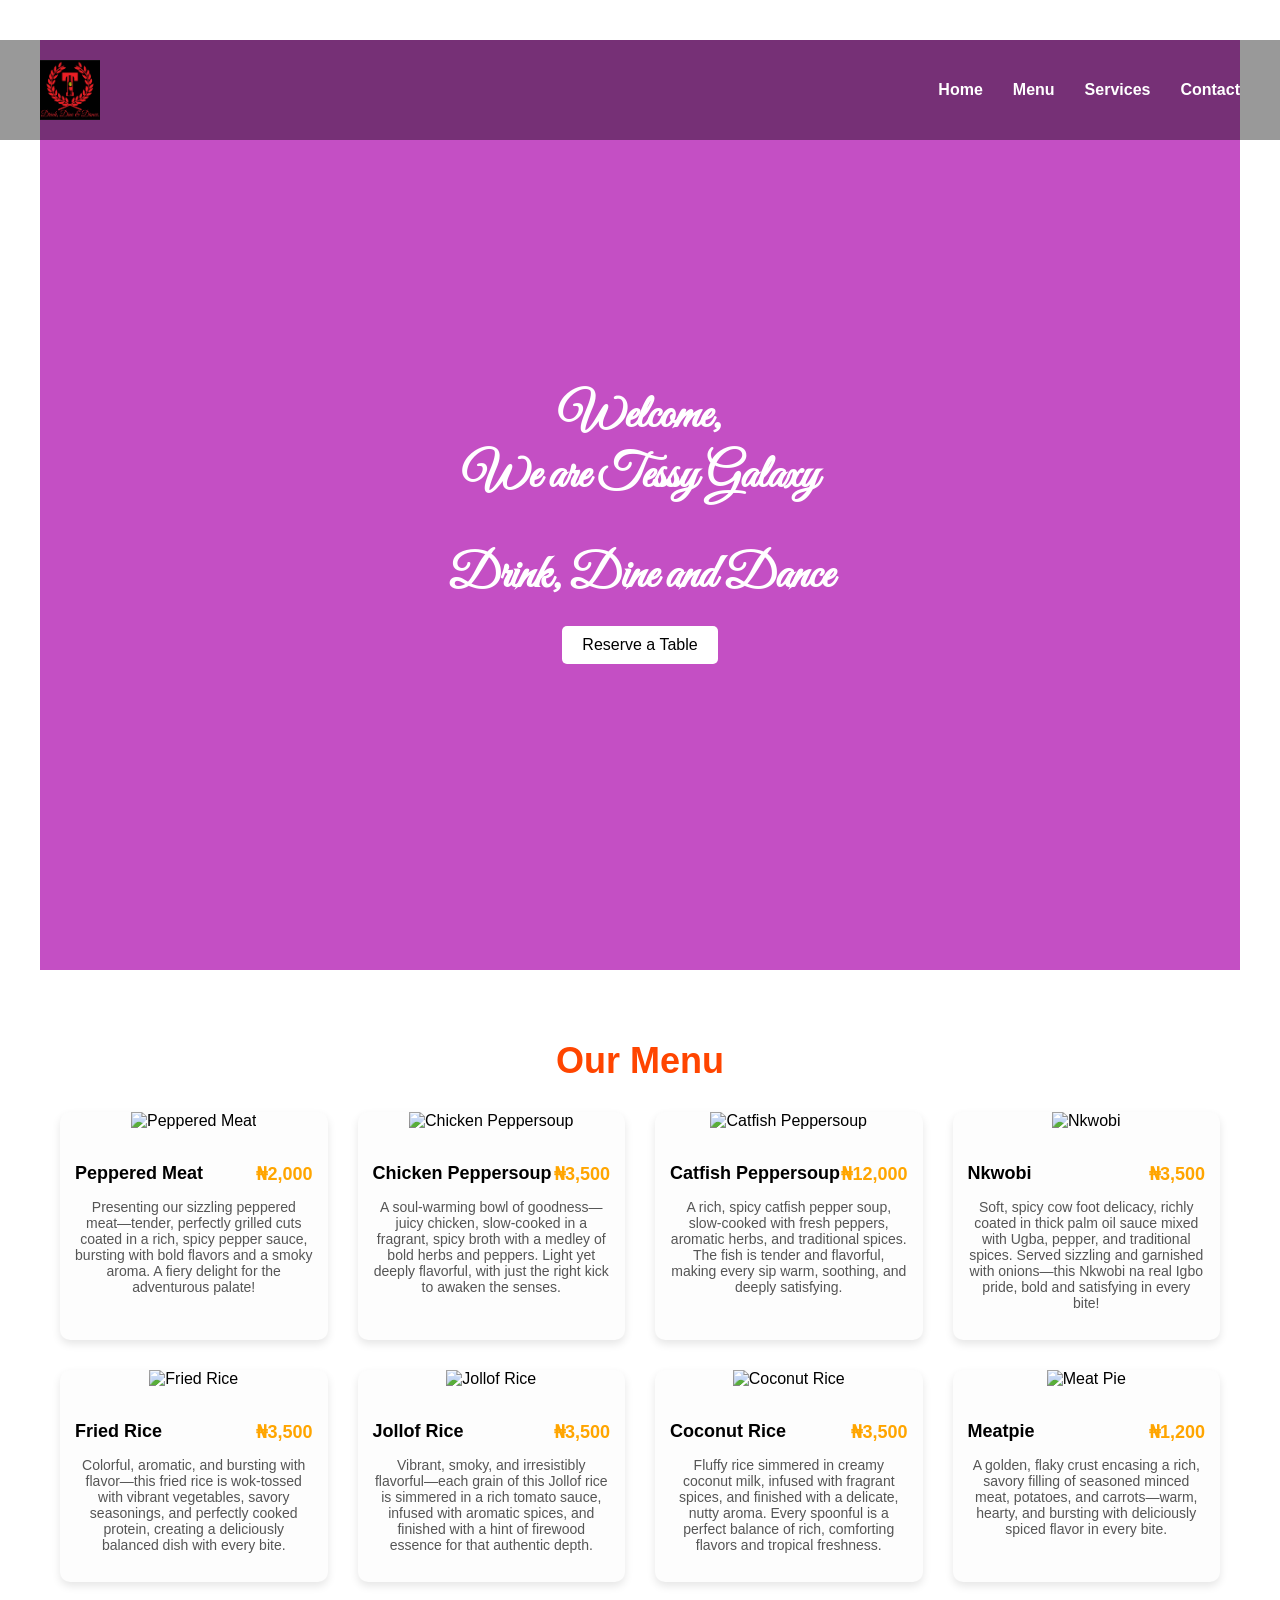
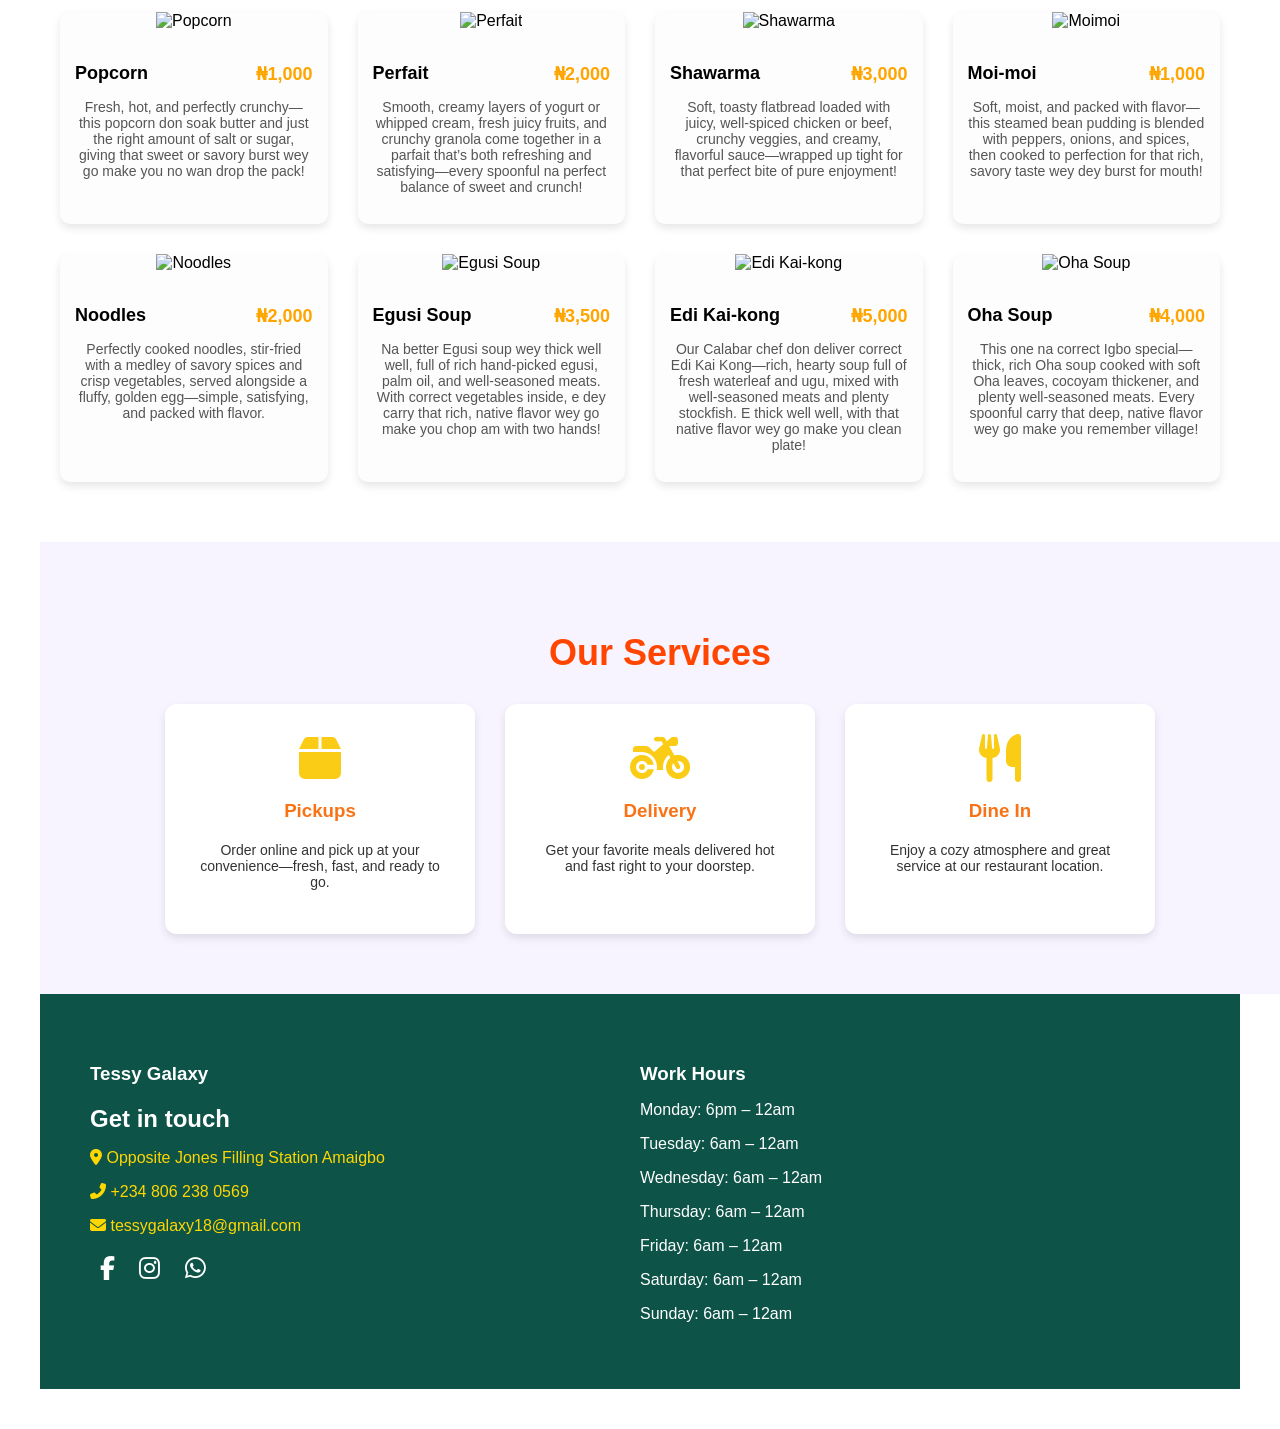
==== index.html @ 7e249861 "Updated footer with icons and clickable phone/email" ====
<!DOCTYPE html>
<html lang="en">

<head>
  <meta charset="UTF-8">
  <meta name="viewport" content="width=device-width, initial-scale=1.0">
  <title>Tessy Galaxy</title>
  <link rel="icon" type="image/png" href="logo.png">
  <link href="https://fonts.googleapis.com/css2?family=Great+Vibes&display=swap" rel="stylesheet">
  <link rel="stylesheet" href="https://cdnjs.cloudflare.com/ajax/libs/font-awesome/6.5.0/css/all.min.css">
  <link rel="stylesheet" href="style.css">
</head>

<body>
  
  <!-- Home Section -->
  <section id="home" class="hero">
    <nav>
      <img src="logo.png" alt="Restaurant Logo">
      <div class="nav-links">
        <a href="#home">Home</a>
        <a href="#menus">Menu</a>
        <a href="#services">Services</a>
        <a href="#contact">Contact</a>
      </div>
    </nav>
    <div class="hero-content">
      <h1>Welcome,<br><span>We are Tessy Galaxy</span></h1>
      <h1>Drink, Dine and Dance</h1>
      <button class="reserve-btn" onclick="window.open('https://wa.me/2348062380569', '_blank')">Reserve a Table</button>
    </div>
  </section>

  <section id="menus" class="menu-grid-section">
  <h2>Our Menu</h2>
  <div class="menu-grid">

    <div class="menu-item">
      <img src="https://i.ytimg.com/vi/g9BAnNSbHNE/maxresdefault.jpg" alt="Peppered Meat">
      <div class="menu-info">
        <h3>Peppered Meat <span class="price">₦2,000</span></h3>
        <p>Presenting our sizzling peppered meat—tender, perfectly grilled cuts coated in a rich, spicy pepper 

                sauce, bursting with bold flavors and a smoky aroma. A fiery delight for the adventurous palate! </p>
      </div>
    </div>

    <div class="menu-item">
      <img src="https://i.ytimg.com/vi/VRdl8oZgtgE/hq720.jpg?sqp=-oaymwEhCK4FEIIDSFryq4qpAxMIARUAAAAAGAElAADIQj0AgKJD&rs=AOn4CLAm1HmCRKG1aLehINP43Rriy1r4yw" alt="Chicken Peppersoup">
      <div class="menu-info">
        <h3>Chicken Peppersoup <span class="price">₦3,500</span></h3>
        <p>A soul-warming bowl of goodness—juicy chicken, slow-cooked in a fragrant, spicy broth with a medley of bold herbs and peppers. Light yet deeply flavorful, with just the right kick to awaken the senses.</p>
      </div>
    </div>

    <div class="menu-item">
      <img src="https://img-global.cpcdn.com/recipes/5437d2cf1e3fdb06/1200x630cq70/photo.jpg" alt="Catfish Peppersoup">
      <div class="menu-info">
        <h3>Catfish Peppersoup <span class="price">₦12,000</span></h3>
        <p>A rich, spicy catfish pepper soup, slow-cooked with fresh peppers, aromatic herbs, and traditional spices. The fish is tender and flavorful, making every sip warm, soothing, and deeply satisfying.</p>
      </div>
    </div>

    <div class="menu-item">
      <img src="https://dfnigeriafoodtruck.com/wp-content/uploads/2022/06/ap_nkwobi.webp" alt="Nkwobi">
      <div class="menu-info">
        <h3>Nkwobi <span class="price">₦3,500</span></h3>
        <p>Soft, spicy cow foot delicacy, richly coated in thick palm oil sauce mixed with Ugba, pepper, and 

                traditional spices. Served sizzling and garnished with onions—this Nkwobi na real Igbo pride, bold and 

                satisfying in every bite!</p>
      </div>
    </div>

    <div class="menu-item">
      <img src="https://vibrantwestafricancuisine.com/wp-content/uploads/2018/01/Colors-of-my-Childhood-Nigerian-Fried-Rice-01.jpg" alt="Fried Rice">
      <div class="menu-info">
        <h3>Fried Rice <span class="price">₦3,500</span></h3>
        <p>Colorful, aromatic, and bursting with flavor—this fried rice is wok-tossed with vibrant vegetables, 

                savory seasonings, and perfectly cooked protein, creating a deliciously balanced dish with every bite. </p>
      </div>
    </div>

    <div class="menu-item">
      <img src="https://www.food.goglowonline.com/upload/IMG_2827.jpeg" alt="Jollof Rice">
      <div class="menu-info">
        <h3>Jollof Rice <span class="price">₦3,500</span></h3>
        <p>Vibrant, smoky, and irresistibly flavorful—each grain of this Jollof rice is simmered in a rich tomato 

                sauce, infused with aromatic spices, and finished with a hint of firewood essence for that authentic 

                depth.</p>
      </div>
    </div>

    <div class="menu-item">
      <img src="https://www.vmcdn.ca/f/files/alimoshotoday/images/953.png;w=960" alt="Coconut Rice">
      <div class="menu-info">
        <h3>Coconut Rice <span class="price">₦3,500</span></h3>
        <p>Fluffy rice simmered in creamy coconut milk, infused with fragrant spices, and finished with a 

                delicate, nutty aroma. Every spoonful is a perfect balance of rich, comforting flavors and tropical 

                freshness.</p>
      </div>
    </div>

    <div class="menu-item">
      <img src="https://i.ytimg.com/vi/KpwvzvaNC5U/maxresdefault.jpg" alt="Meat Pie" alt="Meatpie">
      <div class="menu-info">
        <h3>Meatpie <span class="price">₦1,200</span></h3>
        <p>A golden, flaky crust encasing a rich, savory filling of seasoned minced meat, potatoes, and 

                carrots—warm, hearty, and bursting with deliciously spiced flavor in every bite.</p>
      </div>
    </div>

    <div class="menu-item">
      <img src="https://vegnews.com/media/W1siZiIsIjM5OTA5L1ZlZ05ld3MudmFzaWxpeWJ1ZGFyaW4uR2V0dHkuanBnIl0sWyJwIiwiY3JvcF9yZXNpemVkIiwiMTk5NXgxMTc5KzIrNzIiLCIxMzYweDgwNF4iLHsiZm9ybWF0IjoianBnIn1dLFsicCIsIm9wdGltaXplIl1d/VegNews.vasiliybudarin.Getty.jpg?sha=5a97090b2098ae2d" alt="Popcorn">
      <div class="menu-info">
        <h3>Popcorn <span class="price">₦1,000</span></h3>
        <p>Fresh, hot, and perfectly crunchy—this popcorn don soak butter and just the right amount of salt or 

                sugar, giving that sweet or savory burst wey go make you no wan drop the pack!</p>
      </div>
    </div>

    <div class="menu-item">
      <img src="https://m.media-amazon.com/images/I/71NwkZRHX3L._UF350,350_QL80_.jpg" alt="Perfait">
      <div class="menu-info">
        <h3>Perfait <span class="price">₦2,000</span></h3>
        <p>Smooth, creamy layers of yogurt or whipped cream, fresh juicy fruits, and crunchy granola come together 

                in a parfait that’s both refreshing and satisfying—every spoonful na perfect balance of sweet and 

                crunch!</p>
      </div>
    </div>

    <div class="menu-item">
      <img src="https://www.thedailymeal.com/img/gallery/what-a-beginner-needs-to-know-about-ordering-shawarma/l-intro-1681948540.jpg" alt="Shawarma">
      <div class="menu-info">
        <h3>Shawarma <span class="price">₦3,000</span></h3>
        <p>Soft, toasty flatbread loaded with juicy, well-spiced chicken or beef, crunchy veggies, and creamy, 

                flavorful sauce—wrapped up tight for that perfect bite of pure enjoyment!</p>
      </div>
    </div>

    <div class="menu-item">
      <img src="https://encrypted-tbn0.gstatic.com/images?q=tbn:ANd9GcSSxX7vTUdeXj-JiPSav22nf8fFvW02F1_l2g&s" alt="Moimoi">
      <div class="menu-info">
        <h3>Moi-moi <span class="price">₦1,000</span></h3>
        <p>Soft, moist, and packed with flavor—this steamed bean pudding is blended with peppers, onions, and 

                spices, then cooked to perfection for that rich, savory taste wey dey burst for mouth!</p>
      </div>
    </div>

    <div class="menu-item">
      <img src="https://i.ytimg.com/vi/cntL38RXgaQ/sddefault.jpg" alt="Noodles">
      <div class="menu-info">
        <h3>Noodles <span class="price">₦2,000</span></h3>
        <p>Perfectly cooked noodles, stir-fried with a medley of savory spices and crisp vegetables, served 

                alongside a fluffy, golden egg—simple, satisfying, and packed with flavor.</p>
      </div>
    </div>

    <div class="menu-item">
      <img src="https://img-global.cpcdn.com/recipes/de68aa822d8b2566/680x482cq70/easy-egusi-soup-recipe-main-photo.jpg" alt="Egusi Soup">
      <div class="menu-info">
        <h3>Egusi Soup <span class="price">₦3,500</span></h3>
        <p>Na better Egusi soup wey thick well well, full of rich hand-picked egusi, palm oil, and well-seasoned 

                meats. With correct vegetables inside, e dey carry that rich, native flavor wey go make you chop am with 

                two hands!</p>
      </div>
    </div>

    <div class="menu-item">
      <img src="https://i.pinimg.com/736x/ab/ed/c1/abedc17a8201d0d4a857f0d118548679.jpg" alt="Edi Kai-kong">
      <div class="menu-info">
        <h3>Edi Kai-kong <span class="price">₦5,000</span></h3>
        <p>Our Calabar chef don deliver correct Edi Kai Kong—rich, hearty soup full of fresh waterleaf and ugu, 

                mixed with well-seasoned meats and plenty stockfish. E thick well well, with that native flavor wey go 

                make you clean plate!</p>
      </div>
    </div>
    
    <div class="menu-item">
      <img src="https://www.royacshop.com/wp-content/uploads/2019/08/How-to-Cook-Oha-Soup-with-Achi-and-Egusi-711x400.jpg" alt="Oha Soup">
      <div class="menu-info">
        <h3>Oha Soup <span class="price">₦4,000</span></h3>
        <p>This one na correct Igbo special—thick, rich Oha soup cooked with soft Oha leaves, cocoyam thickener, 

                and plenty well-seasoned meats. Every spoonful carry that deep, native flavor wey go make you remember 

                village!</p>
      </div>
    </div>
  </div>
</section>
  
  <section class="services-section" id="services">
  <h2>Our Services</h2>
  <div class="services-container">
    <div class="service">
      <i class="fas fa-box fa-3x icon"></i>
      <h3>Pickups</h3>
      <p>Order online and pick up at your convenience—fresh, fast, and ready to go.</p>
    </div>
    <div class="service">
      <i class="fas fa-motorcycle fa-3x icon"></i>
      <h3>Delivery</h3>
      <p>Get your favorite meals delivered hot and fast right to your doorstep.</p>
    </div>
    <div class="service">
      <i class="fas fa-utensils fa-3x icon"></i>
      <h3>Dine In</h3>
      <p>Enjoy a cozy atmosphere and great service at our restaurant location.</p>
    </div>
  </div>
</section>

<!-- Footer Section -->
<footer class="footer">
  <div class="footer-container">
    
    <!-- Left side -->
    <div class="footer-left">
      <h3 class="brand">Tessy Galaxy</h3>
      <h2>Get in touch</h2>
      <p>
        <a href="https://www.google.com/maps/dir//Tessy+Galaxy,+Amaigbo+471124,+Imo/@5.7383559,7.0339465,24348m/data=!3m1!1e3!4m8!4m7!1m0!1m5!1m1!1s0x1043010964f0ef93:0x829574d9cfa549ef!2m2!1d7.1163485!2d5.7383618?entry=ttu&g_ep=EgoyMDI1MDgxMy4wIKXMDSoASAFQAw%3D%3D">
          <i class="fas fa-map-marker-alt"></i> Opposite Jones Filling Station Amaigbo
        </a>
      </p>
       <p>
    <a href="tel:+2348062380569">
      <i class="fas fa-phone-alt"></i> +234 806 238 0569
    </a>
  </p>
      <p>
    <a href="mailto:tessygalaxy18@gmail.com">
      <i class="fas fa-envelope"></i> tessygalaxy18@gmail.com
    </a>
  </p>

      <!-- Social icons under contact -->
      <div class="social-icons">
        <a href="https://web.facebook.com/people/Tessy-Galaxy/61576176755120/" target="_blank"><i class="fab fa-facebook-f"></i></a>
        <a href="https://www.instagram.com/tessygalaxy/" target="_blank"><i class="fab fa-instagram"></i></a>
        <a href="https://wa.me/2348062380569" target="_blank"><i class="fab fa-whatsapp"></i></a>
      </div>
    </div>
    
    <!-- Right side -->
    <div class="footer-right">
      <h3>Work Hours</h3>
      <p>Monday: 6pm – 12am</p>
      <p>Tuesday: 6am – 12am</p>
      <p>Wednesday: 6am – 12am</p>
      <p>Thursday: 6am – 12am</p>
      <p>Friday: 6am – 12am</p>
      <p>Saturday: 6am – 12am</p>
      <p>Sunday: 6am – 12am</p>
    </div>
    
  </div>
</footer>

  <script src="script.js"></script>
</body>

</html>
---- style.css ----
html {
  scroll-behavior: smooth;
}

body {
    margin: 0;
    font-family: 'Arial', sans-serif;
    font-family: Arial, sans-serif;
    background: white;
    padding: 40px;
    margin: 0;
}

h1 {
  font-family: 'Great Vibes', cursive;
}
.hero {
    background: rgb(196, 79, 196) url('https://eatability.com.au/wp-content/uploads/2022/05/20-Nigerian-Catering-Foods-Ideas-13.jpg') center/cover no-repeat;
    height: 90vh;
    color: white;
    display: flex;
    align-items: center;
    justify-content: center;
    text-align: center;
    position: relative;
}

.reserve-btn {
  background-color: #28a745;
  color: white;
  border: none;
  padding: 12px 24px;
  font-size: 16px;
  border-radius: 5px;
  cursor: pointer;
  transition: background-color 0.3s ease;
}

.reserve-btn:hover {
  background-color: orange;
}

 nav {
      position: absolute;
      top: 0;
      width: 100%;
      padding: 20px 40px;
      display: flex;
      justify-content: space-between;
      align-items: center;
      background: rgba(0, 0, 0, 0.4);
      z-index: 10;
    }

    nav img {
      height: 60px;
    }

    .nav-links {
      display: flex;
      gap: 30px;
    }

    .nav-links a {
      color: white;
      text-decoration: none;
      font-weight: bold;
      font-size: 16px;
      transition: color 0.3s;
    }

    .nav-links a:hover {
      color: #f0c040;
    }

.hero-content h1 {
    font-size: 3em;
    margin-bottom: 20px;
}

.hero-content span {
    font-weight: bold;
}

.hero-content button {
    padding: 10px 20px;
    font-size: 1em;
    background-color: white;
    color: black;
    border: none;
    cursor: pointer;
}

section {
    padding: 60px 20px;
    text-align: center;
}

.menu-grid-section h2 {
  font-size: 36px;
  color: orangered;
}

.menu-grid-section {
  padding: 40px 20px;
  text-align: center;
  background: #fff;
}

.menu-grid {
  display: grid;
  grid-template-columns: repeat(auto-fit, minmax(250px, 1fr));
  gap: 30px;
  margin-top: 30px;
}

.menu-item {
  background-color: #fdfdfd;
  border-radius: 10px;
  overflow: hidden;
  box-shadow: 0 4px 8px rgba(0,0,0,0.1);
  transition: transform 0.3s ease;
}

.menu-item:hover {
  transform: translateY(-5px);
}

.menu-item img {
  width: 100%;
  height: 180px;
  object-fit: cover;
}

.menu-info {
  padding: 15px;
}

.menu-info h3 {
  font-size: 18px;
  display: flex;
  justify-content: space-between;
  align-items: center;
  margin-bottom: 10px;
}

.menu-info p {
  font-size: 14px;
  color: #555;
}

.price {
  color: orange;
  font-weight: bold;
}

.services-section {
  width: 100%;
  padding: 60px 20px;
  background-color: #f8f4ff;
  text-align: center;
  margin-top: 20px;
}

.services-section h2 {
  font-size: 36px;
  color: orangered;
  margin-bottom: 30px;
}

.services-container {
  display: flex;
  justify-content: center;
  flex-wrap: wrap;
  gap: 30px;
}

.service {
  background-color: white;
  padding: 30px;
  width: 250px;
  border-radius: 12px;
  box-shadow: 0 4px 8px rgba(0, 0, 0, 0.1);
  transition: transform 0.3s;
}

.icon {
  color: #facc15;
  margin-bottom: 15px;
}

.service i {
  display: block;
}

.service:hover {
  transform: translateY(-5px);
}

.service h3 {
  color: #f97316;
  margin-bottom: 20px;
}

.service p {
  color: #333;
  font-size: 14px;
}

@media (max-width: 768px) {
  .services-container {
    flex-direction: column;
    align-items: center;
  }
}

/* Footer Styling */
.footer {
  background-color: #0d5347;
  color: #fff;
  padding: 50px 20px;
}

.footer-container {
  display: flex;
  justify-content: space-between;
  flex-wrap: wrap;
  max-width: 1100px;
  margin: auto;
}

.footer-left, .footer-right {
  flex: 1;
  min-width: 250px;
}

.footer h2, .footer h3 {
  margin-bottom: 15px;
}

.footer a {
  color: #ffd700; 
  text-decoration: none;
}

.footer a:hover {
  text-decoration: underline;
}


.footer .social-icons {
  margin-top: 20px;
}

.footer .social-icons a {
  color: white;
  margin: 0 10px;
  font-size: 24px;
  transition: color 0.3s;
}

.footer .social-icons a:hover {
  color: #facc15;
}

.footer .copyright {
  margin-top: 20px;
  font-size: 14px;
  color: #ccc;
}

.social-icons a {
    color: #fff;
    text-decoration: none;
    margin: 0 5px;
}
.social-icons a:hover {
    color: #f0c040;
    }
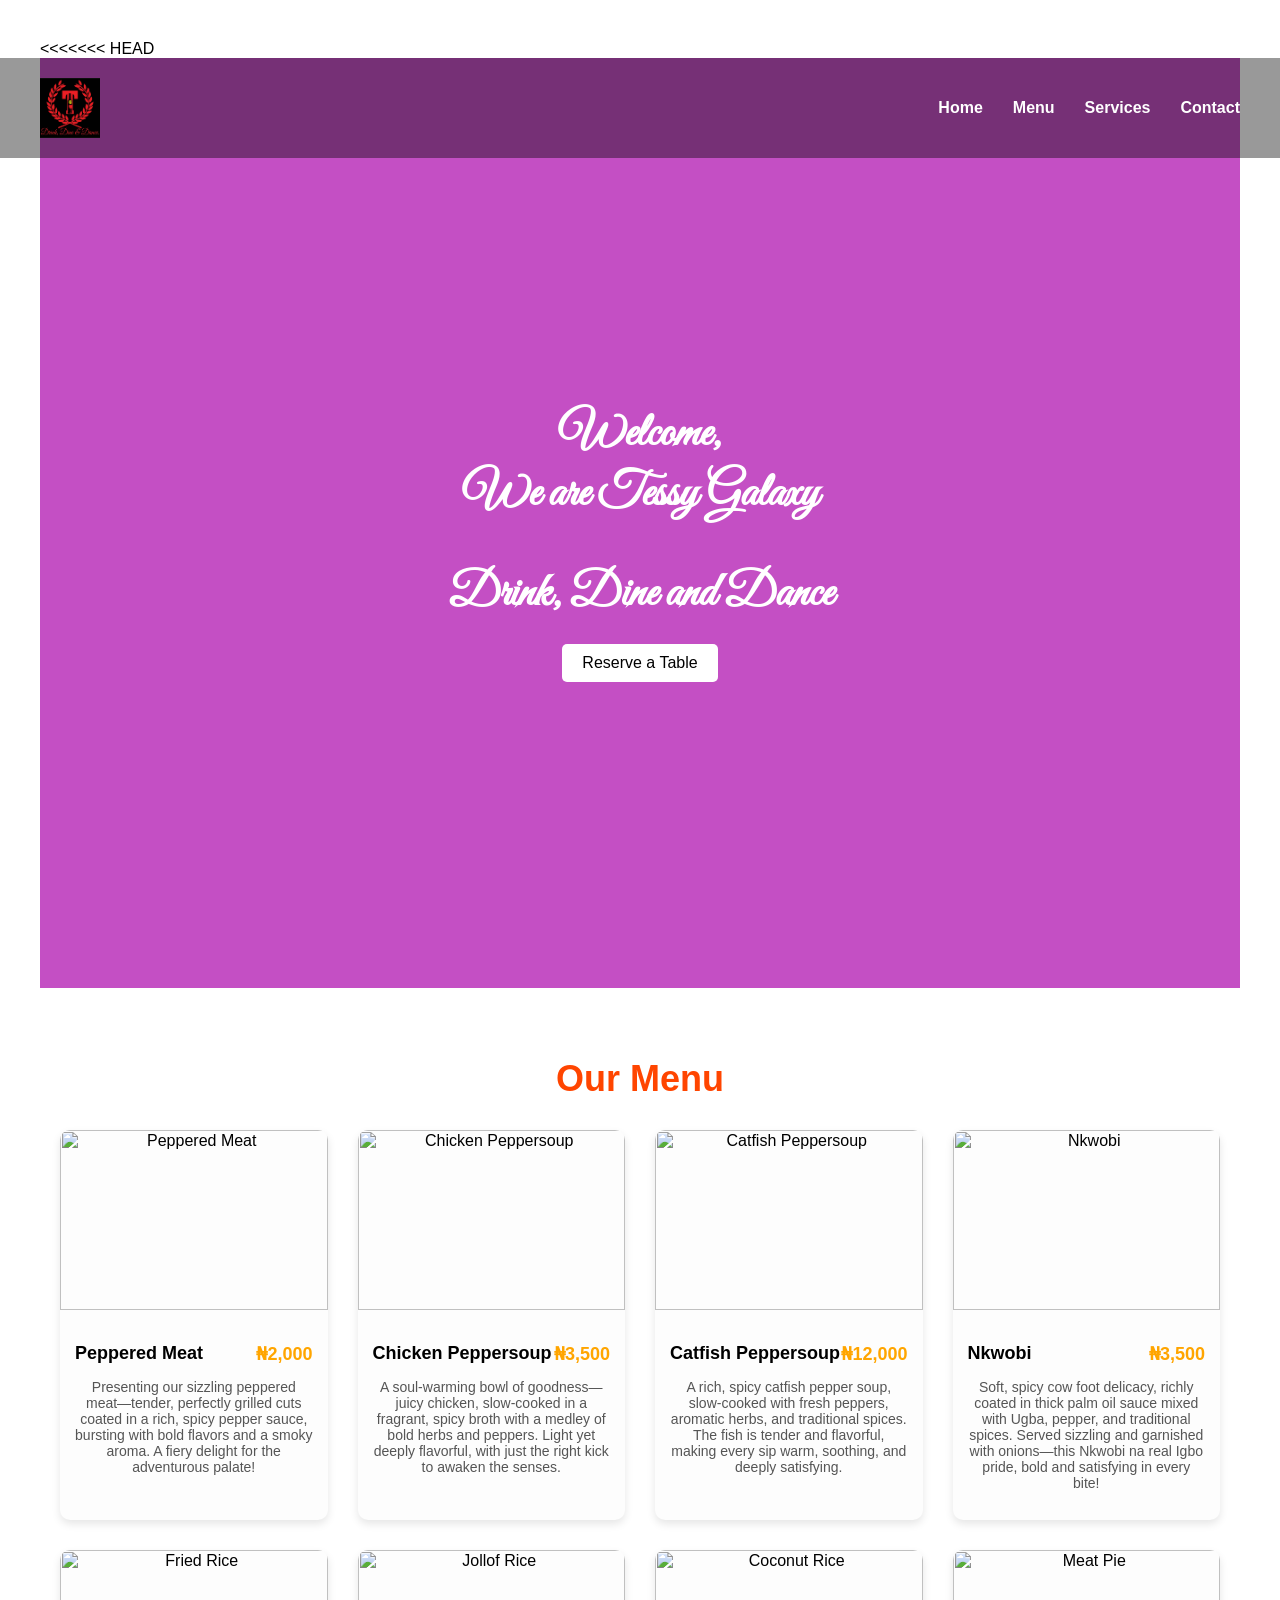
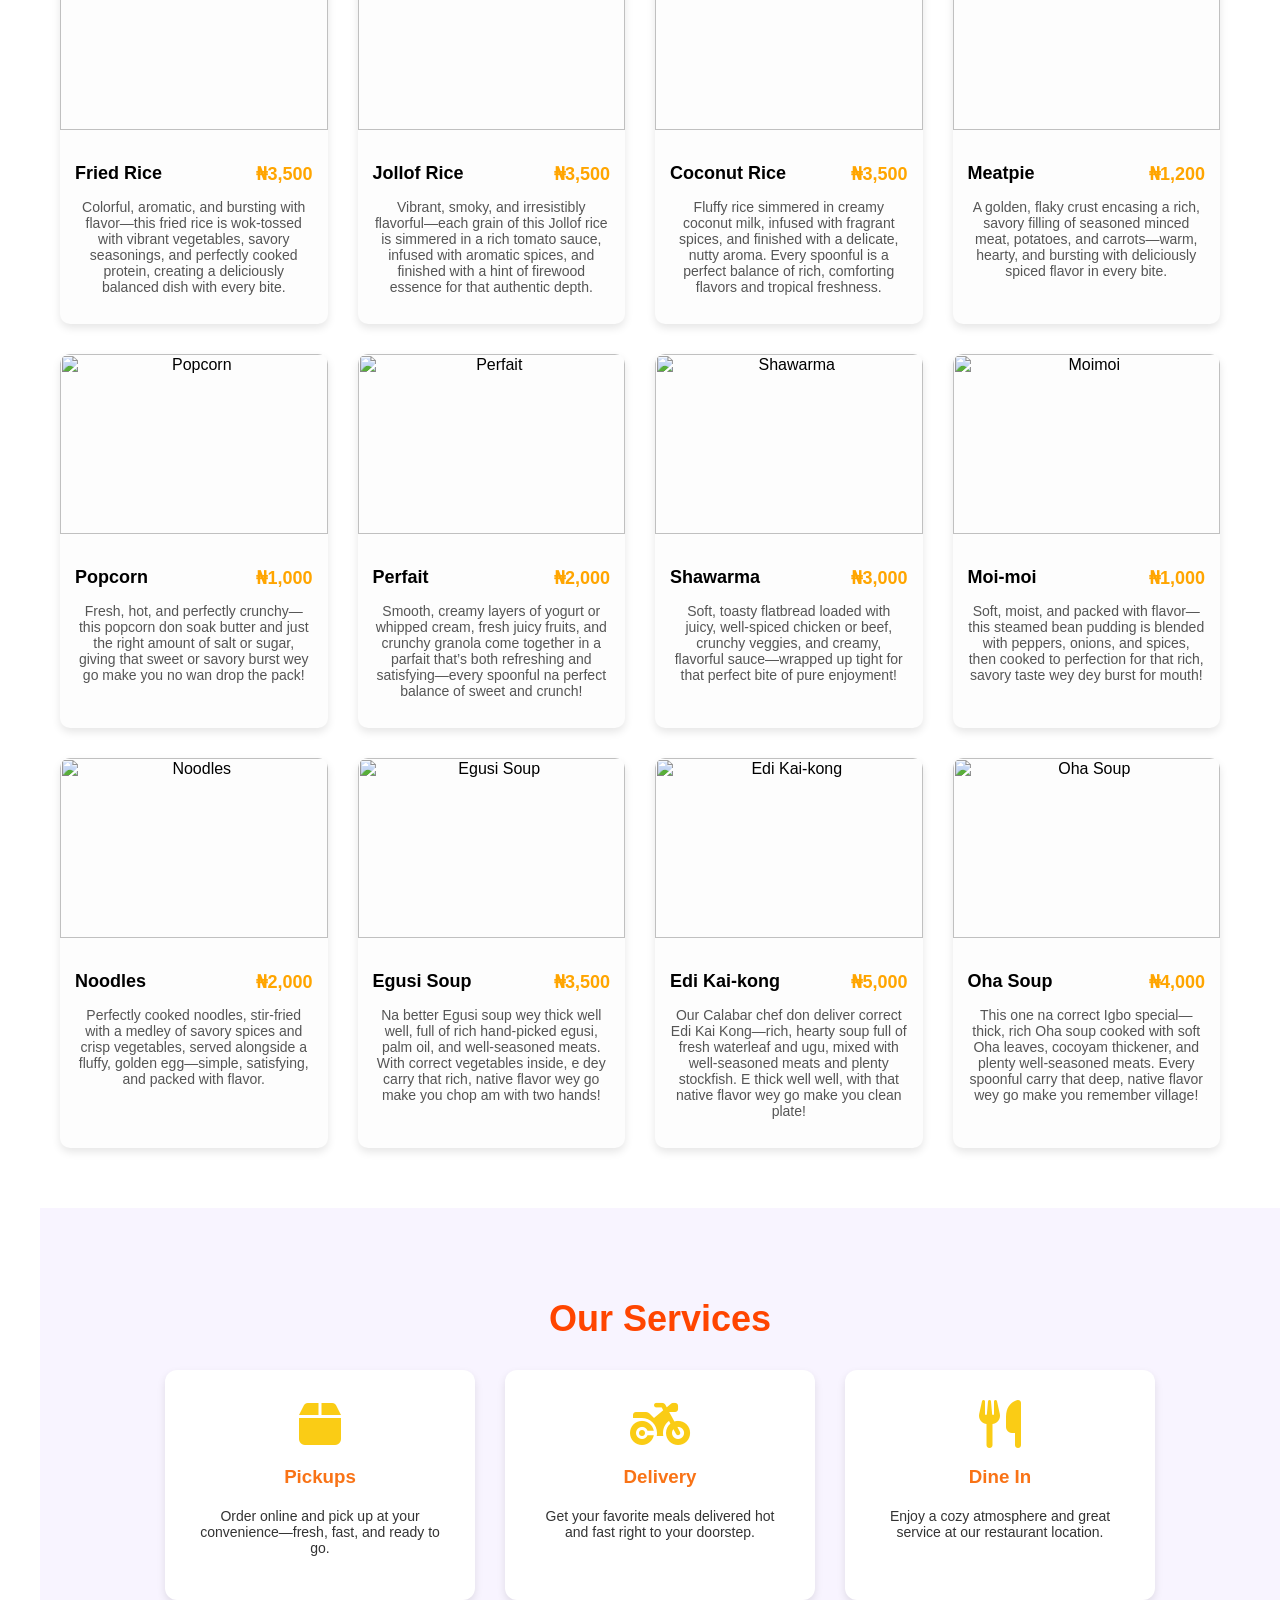
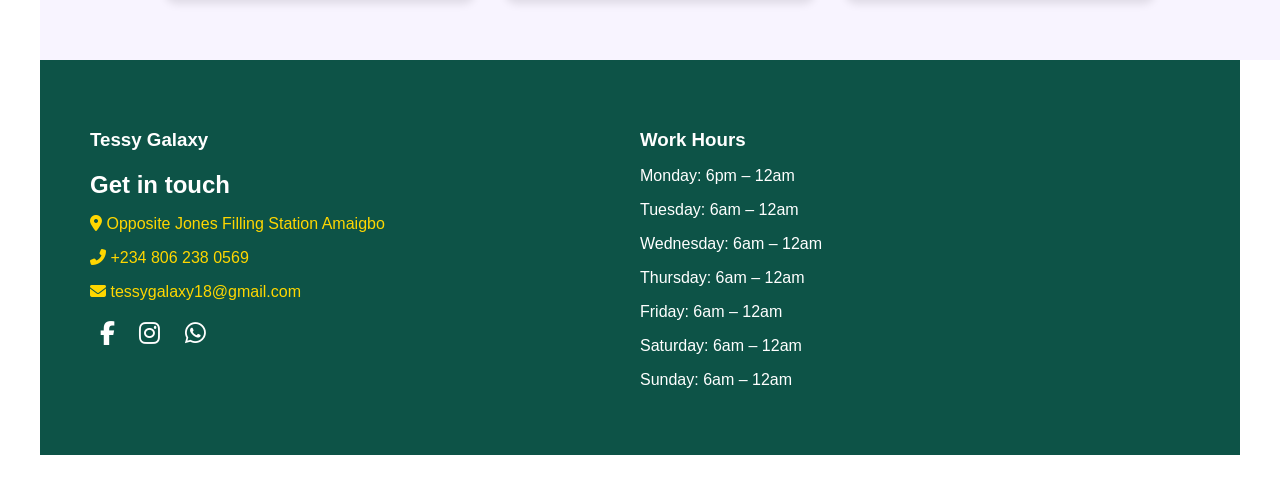
==== commit 3a142d8a: "Resolved merge conflicts and updated footer" ====
--- a/index.html
+++ b/index.html
@@ -1,3 +1,4 @@
+<<<<<<< HEAD
 <!DOCTYPE html>
 <html lang="en">
 
--- a/style.css
+++ b/style.css
@@ -1,3 +1,4 @@
+<<<<<<< HEAD
 html {
   scroll-behavior: smooth;
 }
@@ -276,4 +277,267 @@
 }
 .social-icons a:hover {
     color: #f0c040;
+=======
+html {
+  scroll-behavior: smooth;
+}
+
+body {
+    margin: 0;
+    font-family: 'Arial', sans-serif;
+    font-family: Arial, sans-serif;
+    background: white;
+    padding: 40px;
+    margin: 0;
+}
+
+h1 {
+  font-family: 'Great Vibes', cursive;
+}
+.hero {
+    background: rgb(196, 79, 196) url('https://eatability.com.au/wp-content/uploads/2022/05/20-Nigerian-Catering-Foods-Ideas-13.jpg') center/cover no-repeat;
+    height: 90vh;
+    color: white;
+    display: flex;
+    align-items: center;
+    justify-content: center;
+    text-align: center;
+    position: relative;
+}
+
+.reserve-btn {
+  background-color: #28a745;
+  color: white;
+  border: none;
+  padding: 12px 24px;
+  font-size: 16px;
+  border-radius: 5px;
+  cursor: pointer;
+  transition: background-color 0.3s ease;
+}
+
+.reserve-btn:hover {
+  background-color: orange;
+}
+
+ nav {
+      position: absolute;
+      top: 0;
+      width: 100%;
+      padding: 20px 40px;
+      display: flex;
+      justify-content: space-between;
+      align-items: center;
+      background: rgba(0, 0, 0, 0.4);
+      z-index: 10;
+    }
+
+    nav img {
+      height: 60px;
+    }
+
+    .nav-links {
+      display: flex;
+      gap: 30px;
+    }
+
+    .nav-links a {
+      color: white;
+      text-decoration: none;
+      font-weight: bold;
+      font-size: 16px;
+      transition: color 0.3s;
+    }
+
+    .nav-links a:hover {
+      color: #f0c040;
+    }
+
+.hero-content h1 {
+    font-size: 3em;
+    margin-bottom: 20px;
+}
+
+.hero-content span {
+    font-weight: bold;
+}
+
+.hero-content button {
+    padding: 10px 20px;
+    font-size: 1em;
+    background-color: white;
+    color: black;
+    border: none;
+    cursor: pointer;
+}
+
+section {
+    padding: 60px 20px;
+    text-align: center;
+}
+
+.menu-grid-section h2 {
+  font-size: 36px;
+  color: orangered;
+}
+
+.menu-grid-section {
+  padding: 40px 20px;
+  text-align: center;
+  background: #fff;
+}
+
+.menu-grid {
+  display: grid;
+  grid-template-columns: repeat(auto-fit, minmax(250px, 1fr));
+  gap: 30px;
+  margin-top: 30px;
+}
+
+.menu-item {
+  background-color: #fdfdfd;
+  border-radius: 10px;
+  overflow: hidden;
+  box-shadow: 0 4px 8px rgba(0,0,0,0.1);
+  transition: transform 0.3s ease;
+}
+
+.menu-item:hover {
+  transform: translateY(-5px);
+}
+
+.menu-item img {
+  width: 100%;
+  height: 180px;
+  object-fit: cover;
+}
+
+.menu-info {
+  padding: 15px;
+}
+
+.menu-info h3 {
+  font-size: 18px;
+  display: flex;
+  justify-content: space-between;
+  align-items: center;
+  margin-bottom: 10px;
+}
+
+.menu-info p {
+  font-size: 14px;
+  color: #555;
+}
+
+.price {
+  color: orange;
+  font-weight: bold;
+}
+
+.services-section {
+  width: 100%;
+  padding: 60px 20px;
+  background-color: #f8f4ff;
+  text-align: center;
+  margin-top: 20px;
+}
+
+.services-section h2 {
+  font-size: 36px;
+  color: orangered;
+  margin-bottom: 30px;
+}
+
+.services-container {
+  display: flex;
+  justify-content: center;
+  flex-wrap: wrap;
+  gap: 30px;
+}
+
+.service {
+  background-color: white;
+  padding: 30px;
+  width: 250px;
+  border-radius: 12px;
+  box-shadow: 0 4px 8px rgba(0, 0, 0, 0.1);
+  transition: transform 0.3s;
+}
+
+.icon {
+  color: #facc15;
+  margin-bottom: 15px;
+}
+
+.service i {
+  display: block;
+}
+
+.service:hover {
+  transform: translateY(-5px);
+}
+
+.service h3 {
+  color: #f97316;
+  margin-bottom: 20px;
+}
+
+.service p {
+  color: #333;
+  font-size: 14px;
+}
+
+@media (max-width: 768px) {
+  .services-container {
+    flex-direction: column;
+    align-items: center;
+  }
+}
+
+.footer {
+  background-color: rgb(29, 2, 2);
+  color: white;
+  padding: 40px 20px;
+  text-align: justify;
+}
+
+.footer .contact-info p {
+  margin: 8px 0;
+  font-size: 16px;
+}
+
+.footer i {
+  margin-right: 10px;
+  color: #f97316;
+}
+
+.footer .social-icons {
+  margin-top: 20px;
+}
+
+.footer .social-icons a {
+  color: white;
+  margin: 0 10px;
+  font-size: 24px;
+  transition: color 0.3s;
+}
+
+.footer .social-icons a:hover {
+  color: #facc15;
+}
+
+.footer .copyright {
+  margin-top: 20px;
+  font-size: 14px;
+  color: #ccc;
+}
+
+.social-icons a {
+    color: #fff;
+    text-decoration: none;
+    margin: 0 5px;
+}
+.social-icons a:hover {
+    color: #f0c040;
+>>>>>>> 65ed84efe9ab3df0ebe6c1c816338acb1e03b8e6
     }
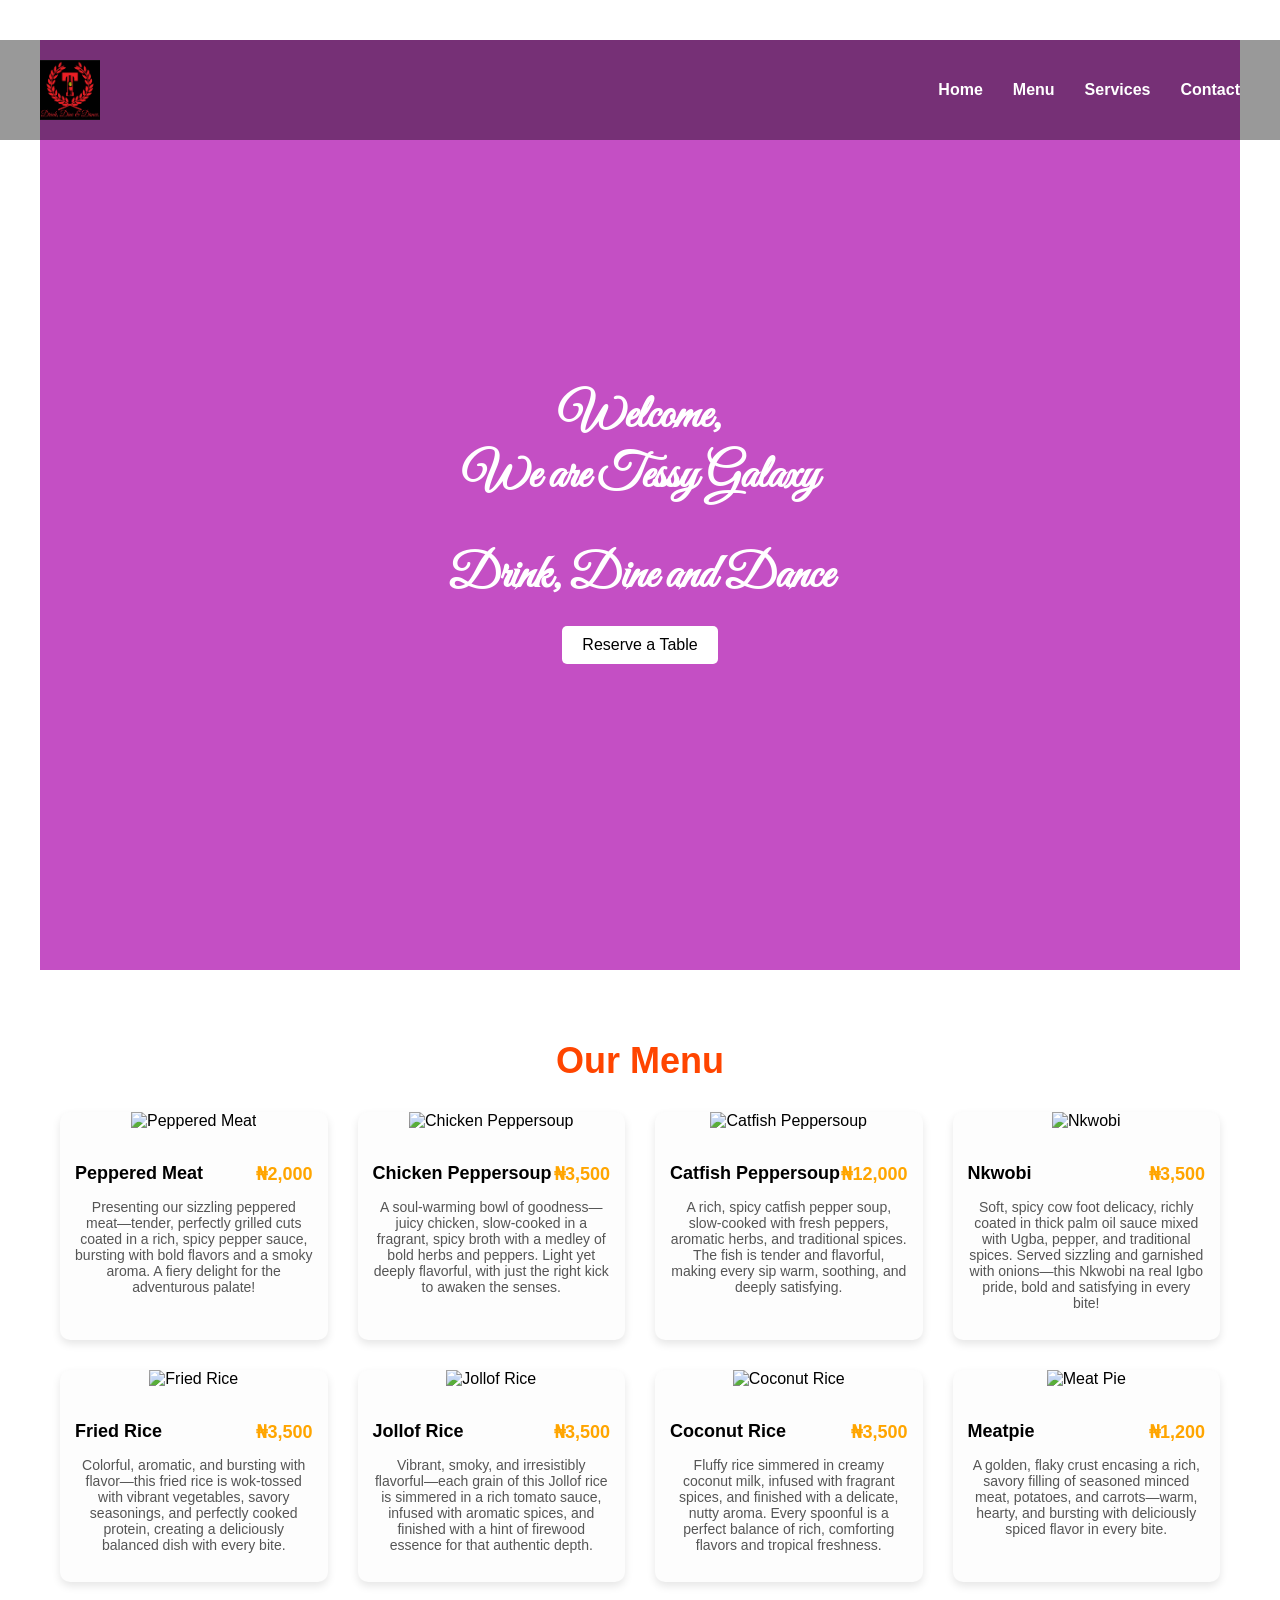
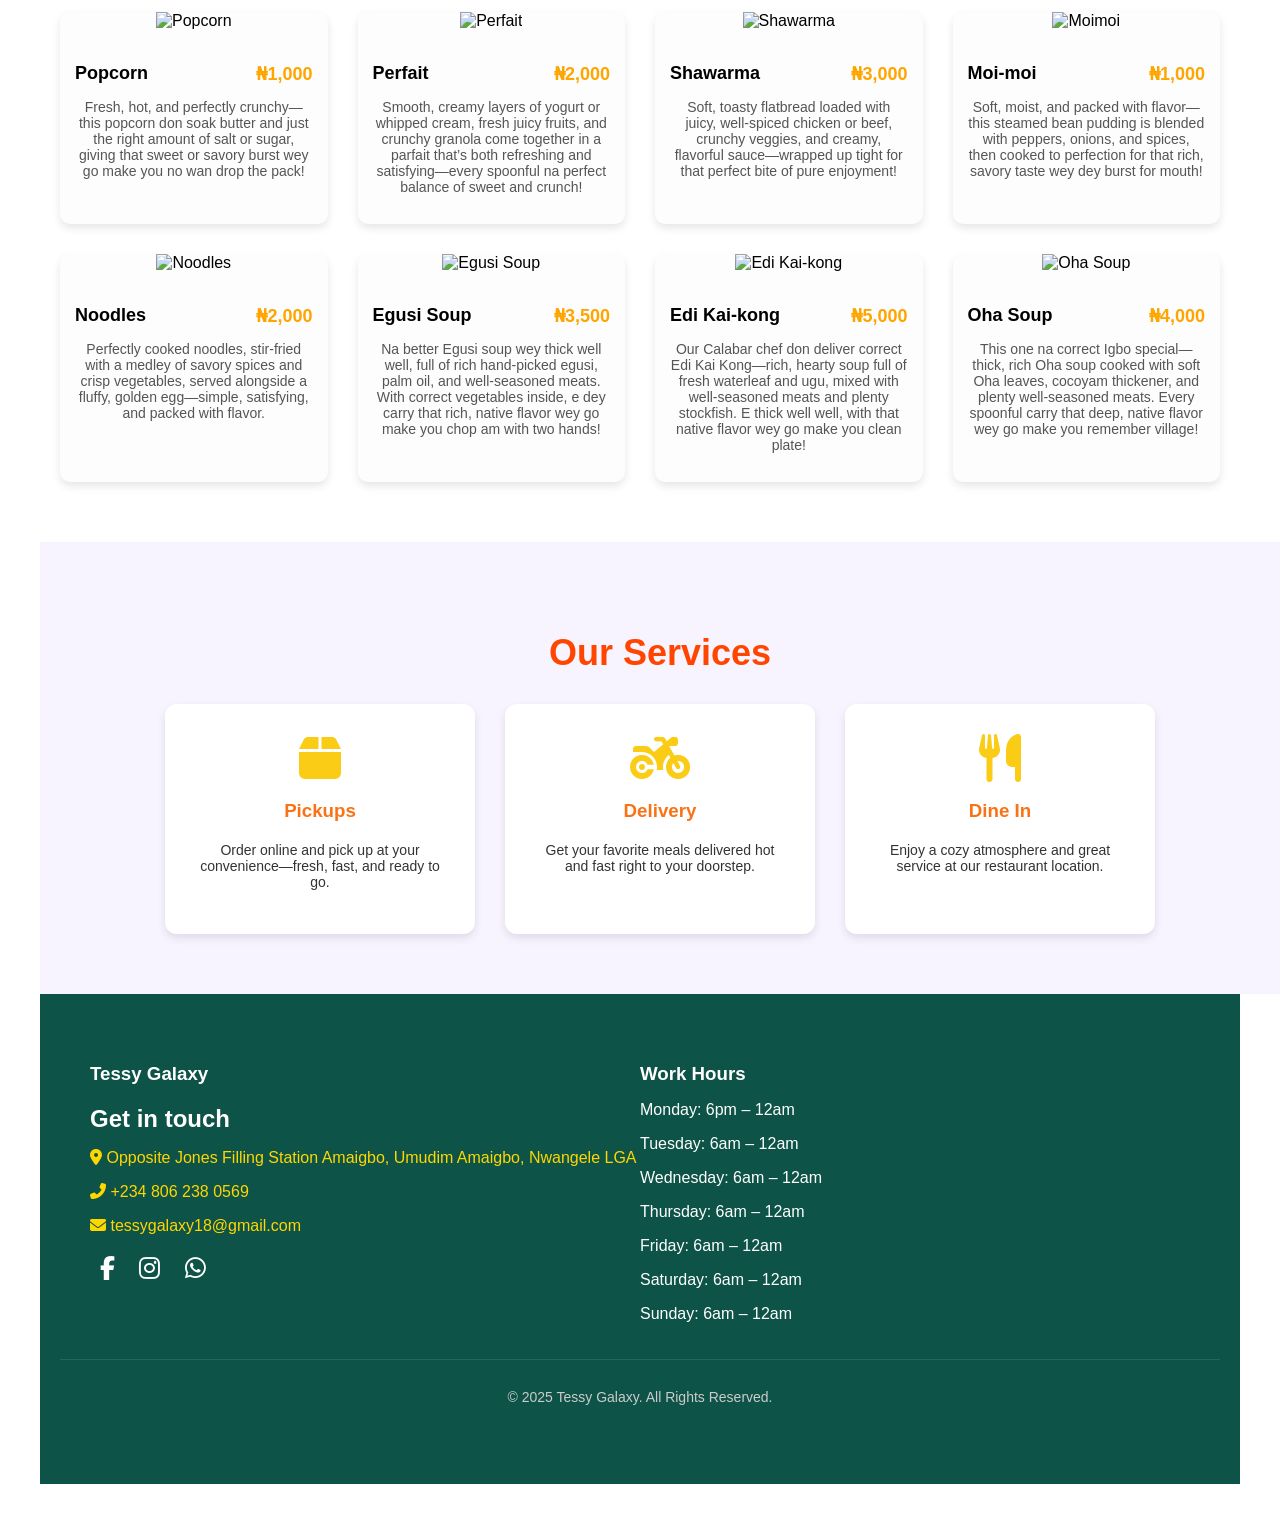
==== commit a33a6463: "Updated index.html and styles.css" ====
--- a/index.html
+++ b/index.html
@@ -1,4 +1,3 @@
-<<<<<<< HEAD
 <!DOCTYPE html>
 <html lang="en">
 
@@ -239,7 +238,7 @@
       <h2>Get in touch</h2>
       <p>
         <a href="https://www.google.com/maps/dir//Tessy+Galaxy,+Amaigbo+471124,+Imo/@5.7383559,7.0339465,24348m/data=!3m1!1e3!4m8!4m7!1m0!1m5!1m1!1s0x1043010964f0ef93:0x829574d9cfa549ef!2m2!1d7.1163485!2d5.7383618?entry=ttu&g_ep=EgoyMDI1MDgxMy4wIKXMDSoASAFQAw%3D%3D">
-          <i class="fas fa-map-marker-alt"></i> Opposite Jones Filling Station Amaigbo
+          <i class="fas fa-map-marker-alt"></i> Opposite Jones Filling Station Amaigbo, Umudim Amaigbo, Nwangele LGA
         </a>
       </p>
        <p>
@@ -272,7 +271,10 @@
       <p>Saturday: 6am – 12am</p>
       <p>Sunday: 6am – 12am</p>
     </div>
-    
+  </div>
+
+  <div class="footer-bottom">
+    <p>&copy; 2025 Tessy Galaxy. All Rights Reserved.</p>
   </div>
 </footer>
 
--- a/style.css
+++ b/style.css
@@ -1,29 +1,29 @@
-<<<<<<< HEAD
-html {
+<<<<<<< HEAD html {
   scroll-behavior: smooth;
 }
 
 body {
-    margin: 0;
-    font-family: 'Arial', sans-serif;
-    font-family: Arial, sans-serif;
-    background: white;
-    padding: 40px;
-    margin: 0;
+  margin: 0;
+  font-family: 'Arial', sans-serif;
+  font-family: Arial, sans-serif;
+  background: white;
+  padding: 40px;
+  margin: 0;
 }
 
 h1 {
   font-family: 'Great Vibes', cursive;
 }
+
 .hero {
-    background: rgb(196, 79, 196) url('https://eatability.com.au/wp-content/uploads/2022/05/20-Nigerian-Catering-Foods-Ideas-13.jpg') center/cover no-repeat;
-    height: 90vh;
-    color: white;
-    display: flex;
-    align-items: center;
-    justify-content: center;
-    text-align: center;
-    position: relative;
+  background: rgb(196, 79, 196) url('https://eatability.com.au/wp-content/uploads/2022/05/20-Nigerian-Catering-Foods-Ideas-13.jpg') center/cover no-repeat;
+  height: 90vh;
+  color: white;
+  display: flex;
+  align-items: center;
+  justify-content: center;
+  text-align: center;
+  position: relative;
 }
 
 .reserve-btn {
@@ -41,60 +41,60 @@
   background-color: orange;
 }
 
- nav {
-      position: absolute;
-      top: 0;
-      width: 100%;
-      padding: 20px 40px;
-      display: flex;
-      justify-content: space-between;
-      align-items: center;
-      background: rgba(0, 0, 0, 0.4);
-      z-index: 10;
-    }
-
-    nav img {
-      height: 60px;
-    }
-
-    .nav-links {
-      display: flex;
-      gap: 30px;
-    }
-
-    .nav-links a {
-      color: white;
-      text-decoration: none;
-      font-weight: bold;
-      font-size: 16px;
-      transition: color 0.3s;
-    }
-
-    .nav-links a:hover {
-      color: #f0c040;
-    }
+nav {
+  position: absolute;
+  top: 0;
+  width: 100%;
+  padding: 20px 40px;
+  display: flex;
+  justify-content: space-between;
+  align-items: center;
+  background: rgba(0, 0, 0, 0.4);
+  z-index: 10;
+}
+
+nav img {
+  height: 60px;
+}
+
+.nav-links {
+  display: flex;
+  gap: 30px;
+}
+
+.nav-links a {
+  color: white;
+  text-decoration: none;
+  font-weight: bold;
+  font-size: 16px;
+  transition: color 0.3s;
+}
+
+.nav-links a:hover {
+  color: #f0c040;
+}
 
 .hero-content h1 {
-    font-size: 3em;
-    margin-bottom: 20px;
+  font-size: 3em;
+  margin-bottom: 20px;
 }
 
 .hero-content span {
-    font-weight: bold;
+  font-weight: bold;
 }
 
 .hero-content button {
-    padding: 10px 20px;
-    font-size: 1em;
-    background-color: white;
-    color: black;
-    border: none;
-    cursor: pointer;
+  padding: 10px 20px;
+  font-size: 1em;
+  background-color: white;
+  color: black;
+  border: none;
+  cursor: pointer;
 }
 
 section {
-    padding: 60px 20px;
-    text-align: center;
+  padding: 60px 20px;
+  text-align: center;
 }
 
 .menu-grid-section h2 {
@@ -119,7 +119,7 @@
   background-color: #fdfdfd;
   border-radius: 10px;
   overflow: hidden;
-  box-shadow: 0 4px 8px rgba(0,0,0,0.1);
+  box-shadow: 0 4px 8px rgba(0, 0, 0, 0.1);
   transition: transform 0.3s ease;
 }
 
@@ -230,17 +230,19 @@
   margin: auto;
 }
 
-.footer-left, .footer-right {
+.footer-left,
+.footer-right {
   flex: 1;
   min-width: 250px;
 }
 
-.footer h2, .footer h3 {
+.footer h2,
+.footer h3 {
   margin-bottom: 15px;
 }
 
 .footer a {
-  color: #ffd700; 
+  color: #ffd700;
   text-decoration: none;
 }
 
@@ -264,280 +266,29 @@
   color: #facc15;
 }
 
-.footer .copyright {
+.footer-bottom {
+  text-align: center;
+  padding: 15px 0;
   margin-top: 20px;
   font-size: 14px;
   color: #ccc;
+  border-top: 1px solid rgba(255, 255, 255, 0.1);
 }
 
 .social-icons a {
-    color: #fff;
-    text-decoration: none;
-    margin: 0 5px;
-}
+  color: #fff;
+  text-decoration: none;
+  margin: 0 5px;
+}
+
 .social-icons a:hover {
-    color: #f0c040;
-=======
-html {
-  scroll-behavior: smooth;
-}
-
-body {
-    margin: 0;
-    font-family: 'Arial', sans-serif;
-    font-family: Arial, sans-serif;
-    background: white;
-    padding: 40px;
-    margin: 0;
-}
-
-h1 {
-  font-family: 'Great Vibes', cursive;
-}
-.hero {
-    background: rgb(196, 79, 196) url('https://eatability.com.au/wp-content/uploads/2022/05/20-Nigerian-Catering-Foods-Ideas-13.jpg') center/cover no-repeat;
-    height: 90vh;
-    color: white;
-    display: flex;
-    align-items: center;
-    justify-content: center;
+  color: #f0c040;
+
+  .footer-bottom {
     text-align: center;
-    position: relative;
-}
-
-.reserve-btn {
-  background-color: #28a745;
-  color: white;
-  border: none;
-  padding: 12px 24px;
-  font-size: 16px;
-  border-radius: 5px;
-  cursor: pointer;
-  transition: background-color 0.3s ease;
-}
-
-.reserve-btn:hover {
-  background-color: orange;
-}
-
- nav {
-      position: absolute;
-      top: 0;
-      width: 100%;
-      padding: 20px 40px;
-      display: flex;
-      justify-content: space-between;
-      align-items: center;
-      background: rgba(0, 0, 0, 0.4);
-      z-index: 10;
-    }
-
-    nav img {
-      height: 60px;
-    }
-
-    .nav-links {
-      display: flex;
-      gap: 30px;
-    }
-
-    .nav-links a {
-      color: white;
-      text-decoration: none;
-      font-weight: bold;
-      font-size: 16px;
-      transition: color 0.3s;
-    }
-
-    .nav-links a:hover {
-      color: #f0c040;
-    }
-
-.hero-content h1 {
-    font-size: 3em;
-    margin-bottom: 20px;
-}
-
-.hero-content span {
-    font-weight: bold;
-}
-
-.hero-content button {
-    padding: 10px 20px;
-    font-size: 1em;
-    background-color: white;
-    color: black;
-    border: none;
-    cursor: pointer;
-}
-
-section {
-    padding: 60px 20px;
-    text-align: center;
-}
-
-.menu-grid-section h2 {
-  font-size: 36px;
-  color: orangered;
-}
-
-.menu-grid-section {
-  padding: 40px 20px;
-  text-align: center;
-  background: #fff;
-}
-
-.menu-grid {
-  display: grid;
-  grid-template-columns: repeat(auto-fit, minmax(250px, 1fr));
-  gap: 30px;
-  margin-top: 30px;
-}
-
-.menu-item {
-  background-color: #fdfdfd;
-  border-radius: 10px;
-  overflow: hidden;
-  box-shadow: 0 4px 8px rgba(0,0,0,0.1);
-  transition: transform 0.3s ease;
-}
-
-.menu-item:hover {
-  transform: translateY(-5px);
-}
-
-.menu-item img {
-  width: 100%;
-  height: 180px;
-  object-fit: cover;
-}
-
-.menu-info {
-  padding: 15px;
-}
-
-.menu-info h3 {
-  font-size: 18px;
-  display: flex;
-  justify-content: space-between;
-  align-items: center;
-  margin-bottom: 10px;
-}
-
-.menu-info p {
-  font-size: 14px;
-  color: #555;
-}
-
-.price {
-  color: orange;
-  font-weight: bold;
-}
-
-.services-section {
-  width: 100%;
-  padding: 60px 20px;
-  background-color: #f8f4ff;
-  text-align: center;
-  margin-top: 20px;
-}
-
-.services-section h2 {
-  font-size: 36px;
-  color: orangered;
-  margin-bottom: 30px;
-}
-
-.services-container {
-  display: flex;
-  justify-content: center;
-  flex-wrap: wrap;
-  gap: 30px;
-}
-
-.service {
-  background-color: white;
-  padding: 30px;
-  width: 250px;
-  border-radius: 12px;
-  box-shadow: 0 4px 8px rgba(0, 0, 0, 0.1);
-  transition: transform 0.3s;
-}
-
-.icon {
-  color: #facc15;
-  margin-bottom: 15px;
-}
-
-.service i {
-  display: block;
-}
-
-.service:hover {
-  transform: translateY(-5px);
-}
-
-.service h3 {
-  color: #f97316;
-  margin-bottom: 20px;
-}
-
-.service p {
-  color: #333;
-  font-size: 14px;
-}
-
-@media (max-width: 768px) {
-  .services-container {
-    flex-direction: column;
-    align-items: center;
-  }
-}
-
-.footer {
-  background-color: rgb(29, 2, 2);
-  color: white;
-  padding: 40px 20px;
-  text-align: justify;
-}
-
-.footer .contact-info p {
-  margin: 8px 0;
-  font-size: 16px;
-}
-
-.footer i {
-  margin-right: 10px;
-  color: #f97316;
-}
-
-.footer .social-icons {
-  margin-top: 20px;
-}
-
-.footer .social-icons a {
-  color: white;
-  margin: 0 10px;
-  font-size: 24px;
-  transition: color 0.3s;
-}
-
-.footer .social-icons a:hover {
-  color: #facc15;
-}
-
-.footer .copyright {
-  margin-top: 20px;
-  font-size: 14px;
-  color: #ccc;
-}
-
-.social-icons a {
-    color: #fff;
-    text-decoration: none;
-    margin: 0 5px;
-}
-.social-icons a:hover {
-    color: #f0c040;
->>>>>>> 65ed84efe9ab3df0ebe6c1c816338acb1e03b8e6
-    }+    padding: 15px 0;
+    margin-top: 20px;
+    font-size: 14px;
+    color: #ccc;
+    border-top: 1px solid rgba(255, 255, 255, 0.1);
+  }
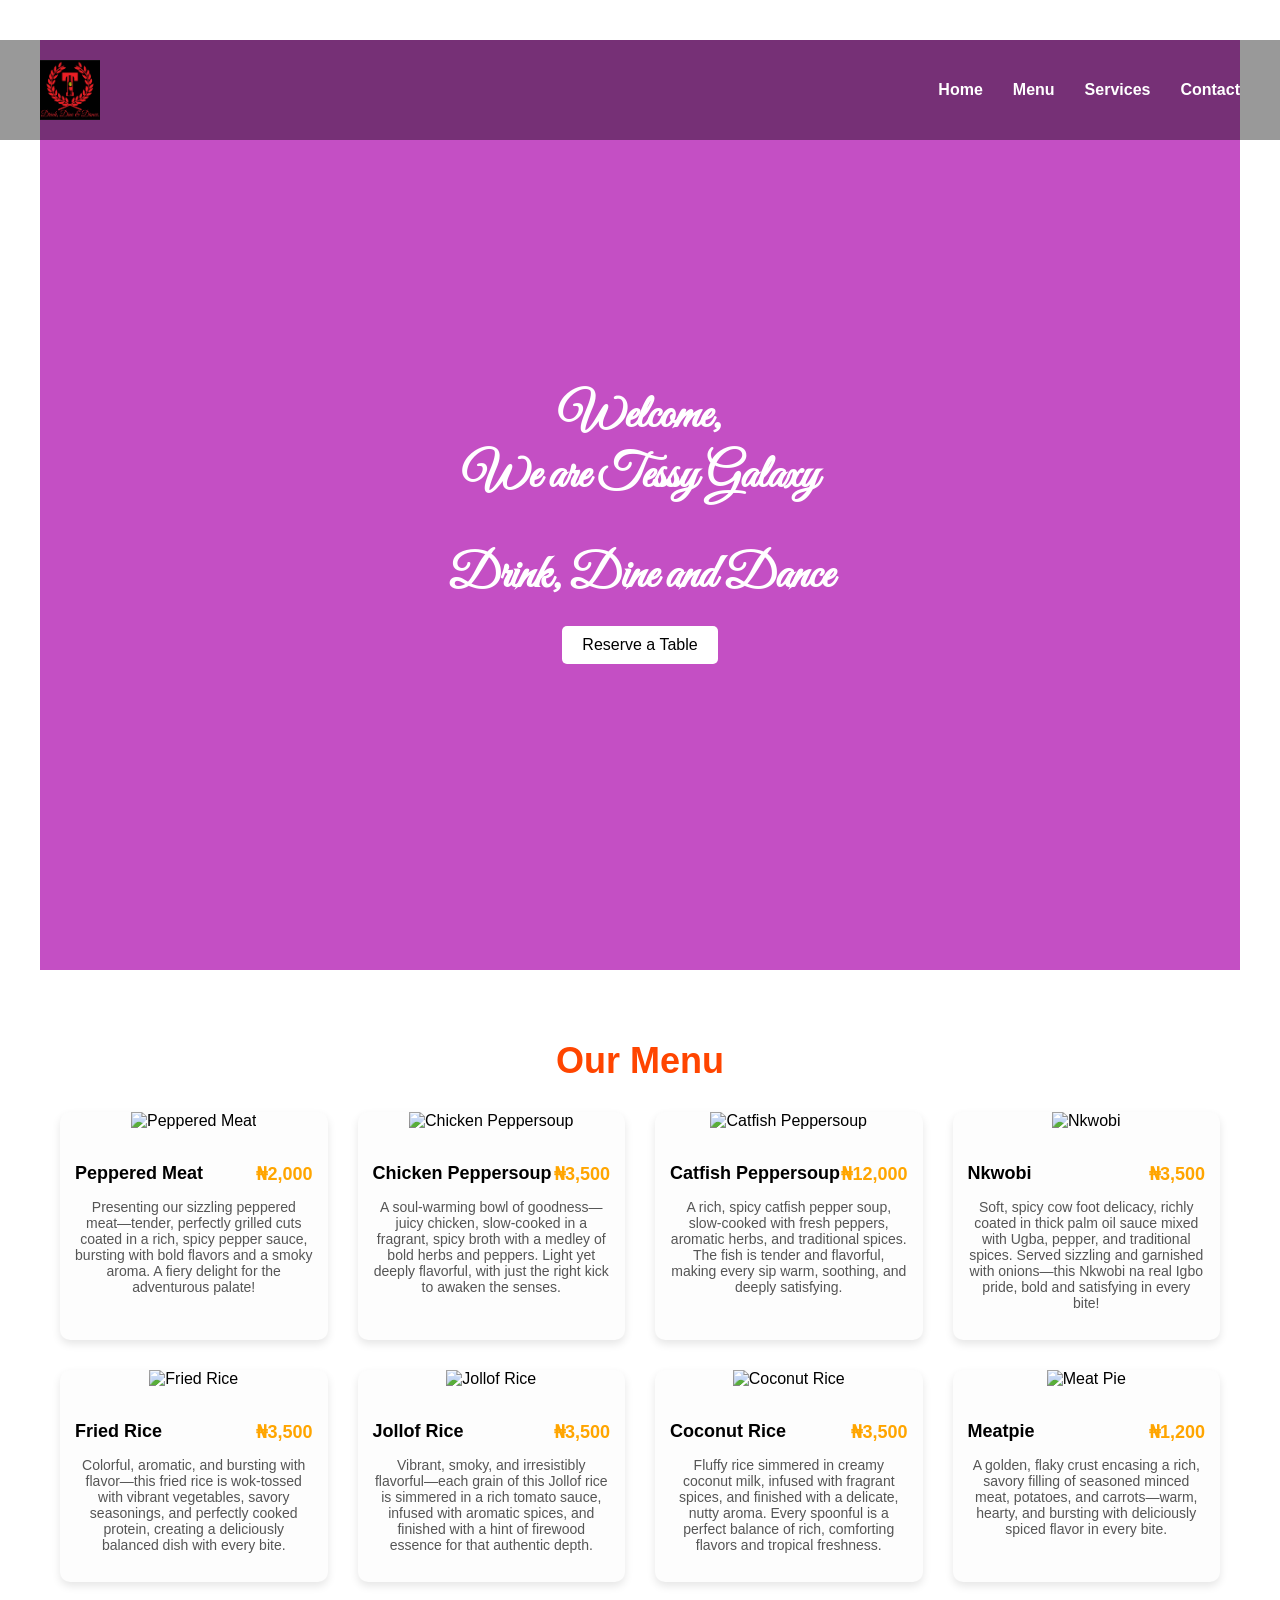
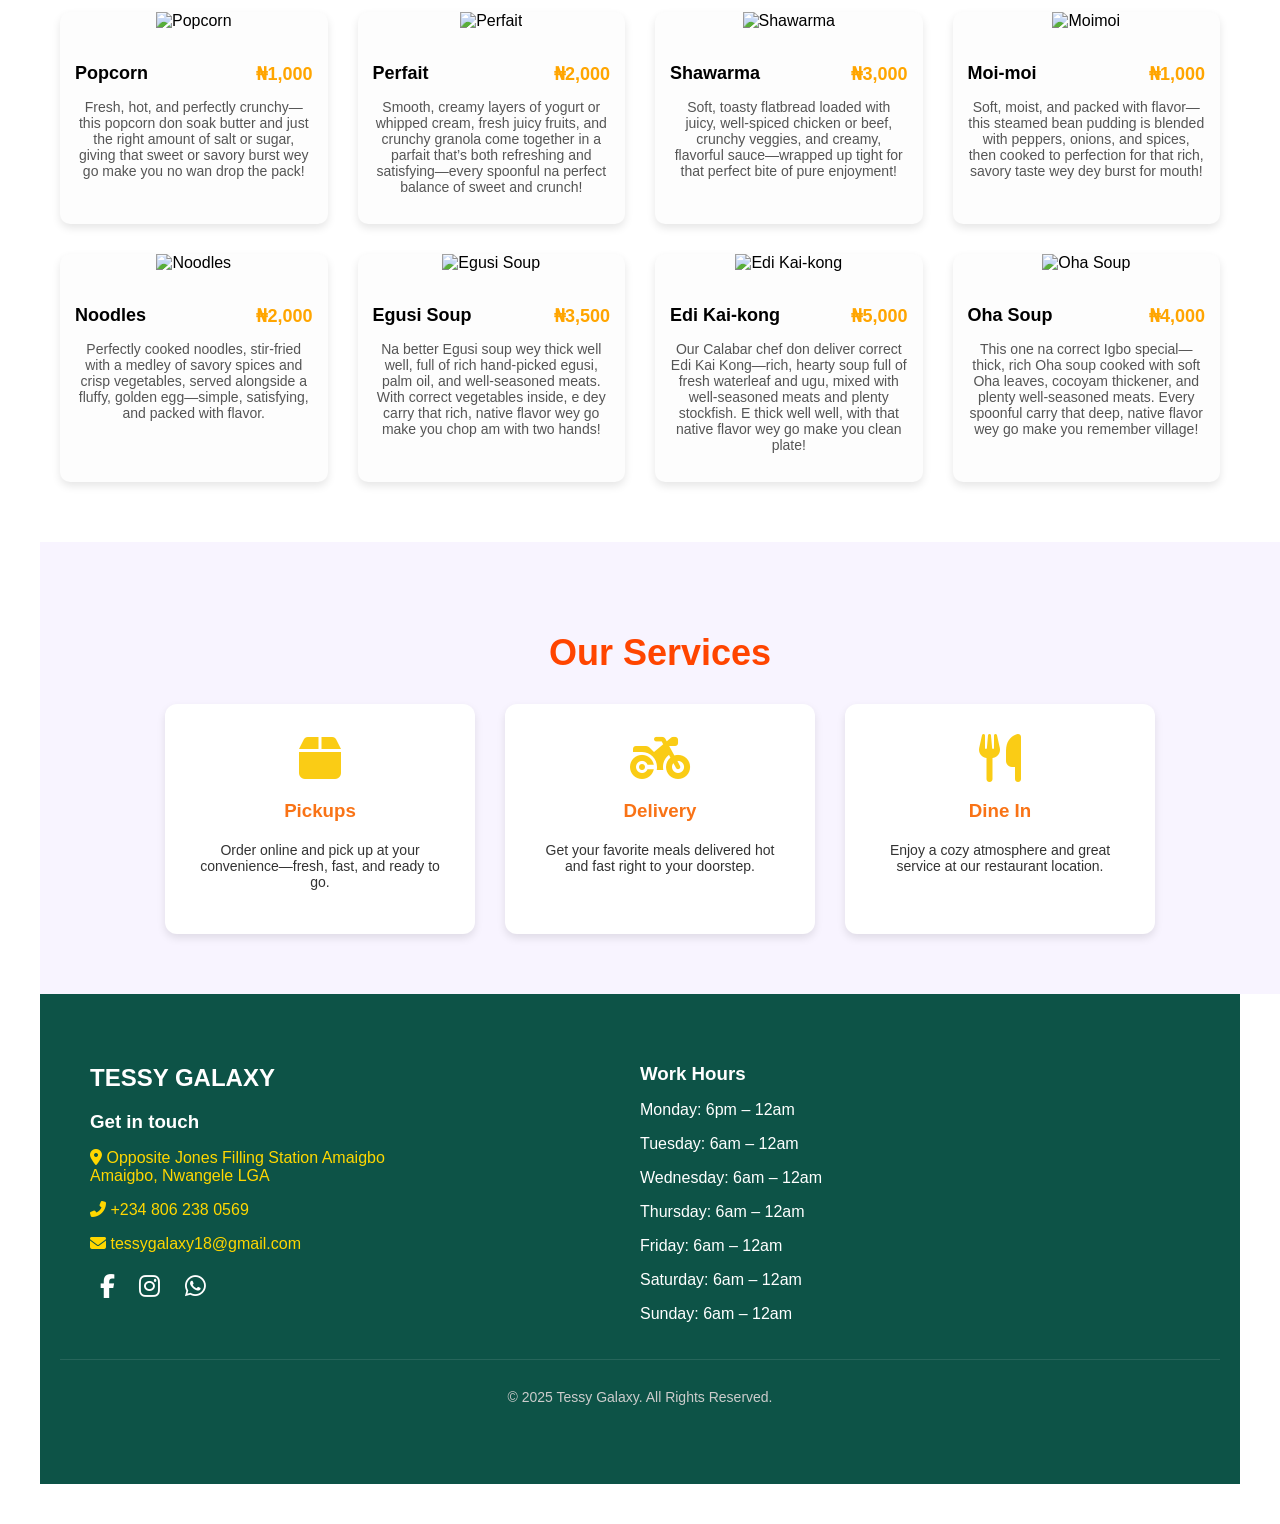
==== commit 888725f1: "Updated index.html footer" ====
--- a/index.html
+++ b/index.html
@@ -234,11 +234,11 @@
     
     <!-- Left side -->
     <div class="footer-left">
-      <h3 class="brand">Tessy Galaxy</h3>
-      <h2>Get in touch</h2>
+      <h2 class="brand">TESSY GALAXY</h2>
+      <h3>Get in touch</h3>
       <p>
         <a href="https://www.google.com/maps/dir//Tessy+Galaxy,+Amaigbo+471124,+Imo/@5.7383559,7.0339465,24348m/data=!3m1!1e3!4m8!4m7!1m0!1m5!1m1!1s0x1043010964f0ef93:0x829574d9cfa549ef!2m2!1d7.1163485!2d5.7383618?entry=ttu&g_ep=EgoyMDI1MDgxMy4wIKXMDSoASAFQAw%3D%3D">
-          <i class="fas fa-map-marker-alt"></i> Opposite Jones Filling Station Amaigbo, Umudim Amaigbo, Nwangele LGA
+          <i class="fas fa-map-marker-alt"></i> Opposite Jones Filling Station Amaigbo<br>Amaigbo, Nwangele LGA
         </a>
       </p>
        <p>
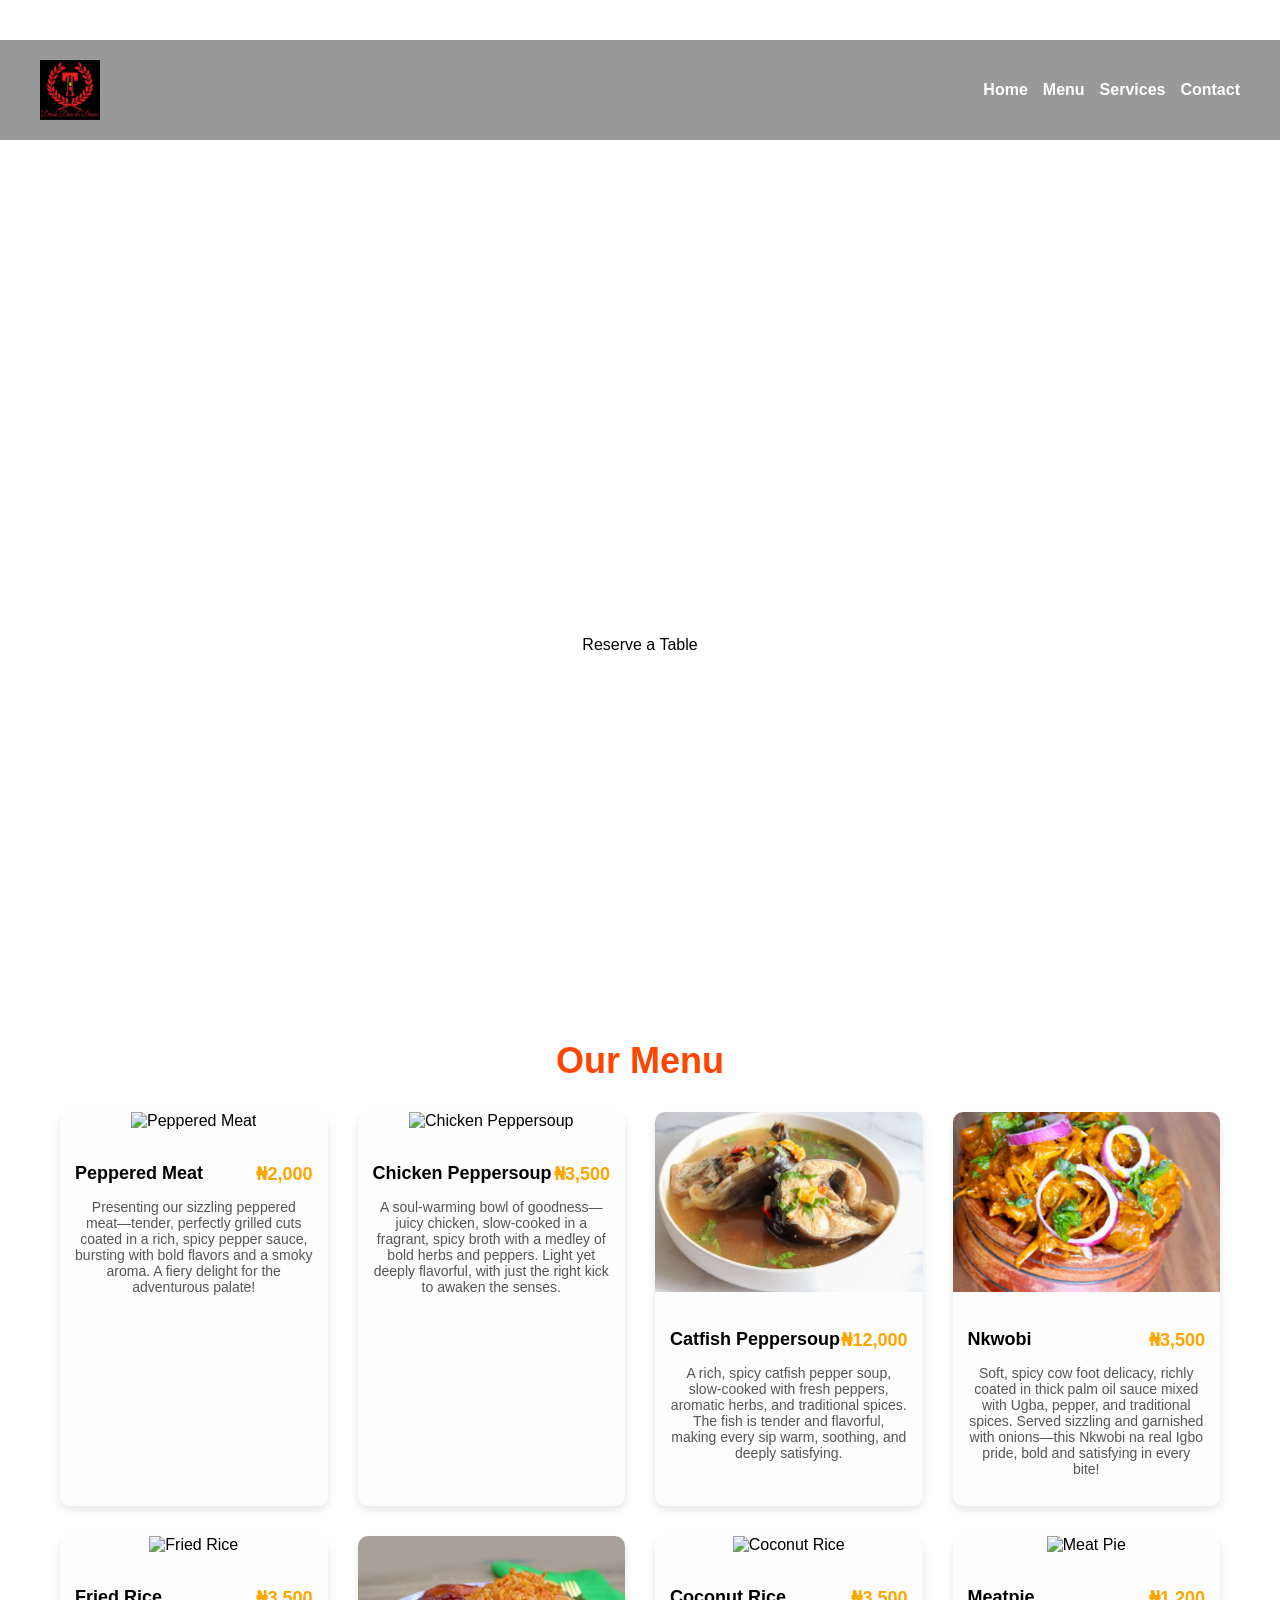
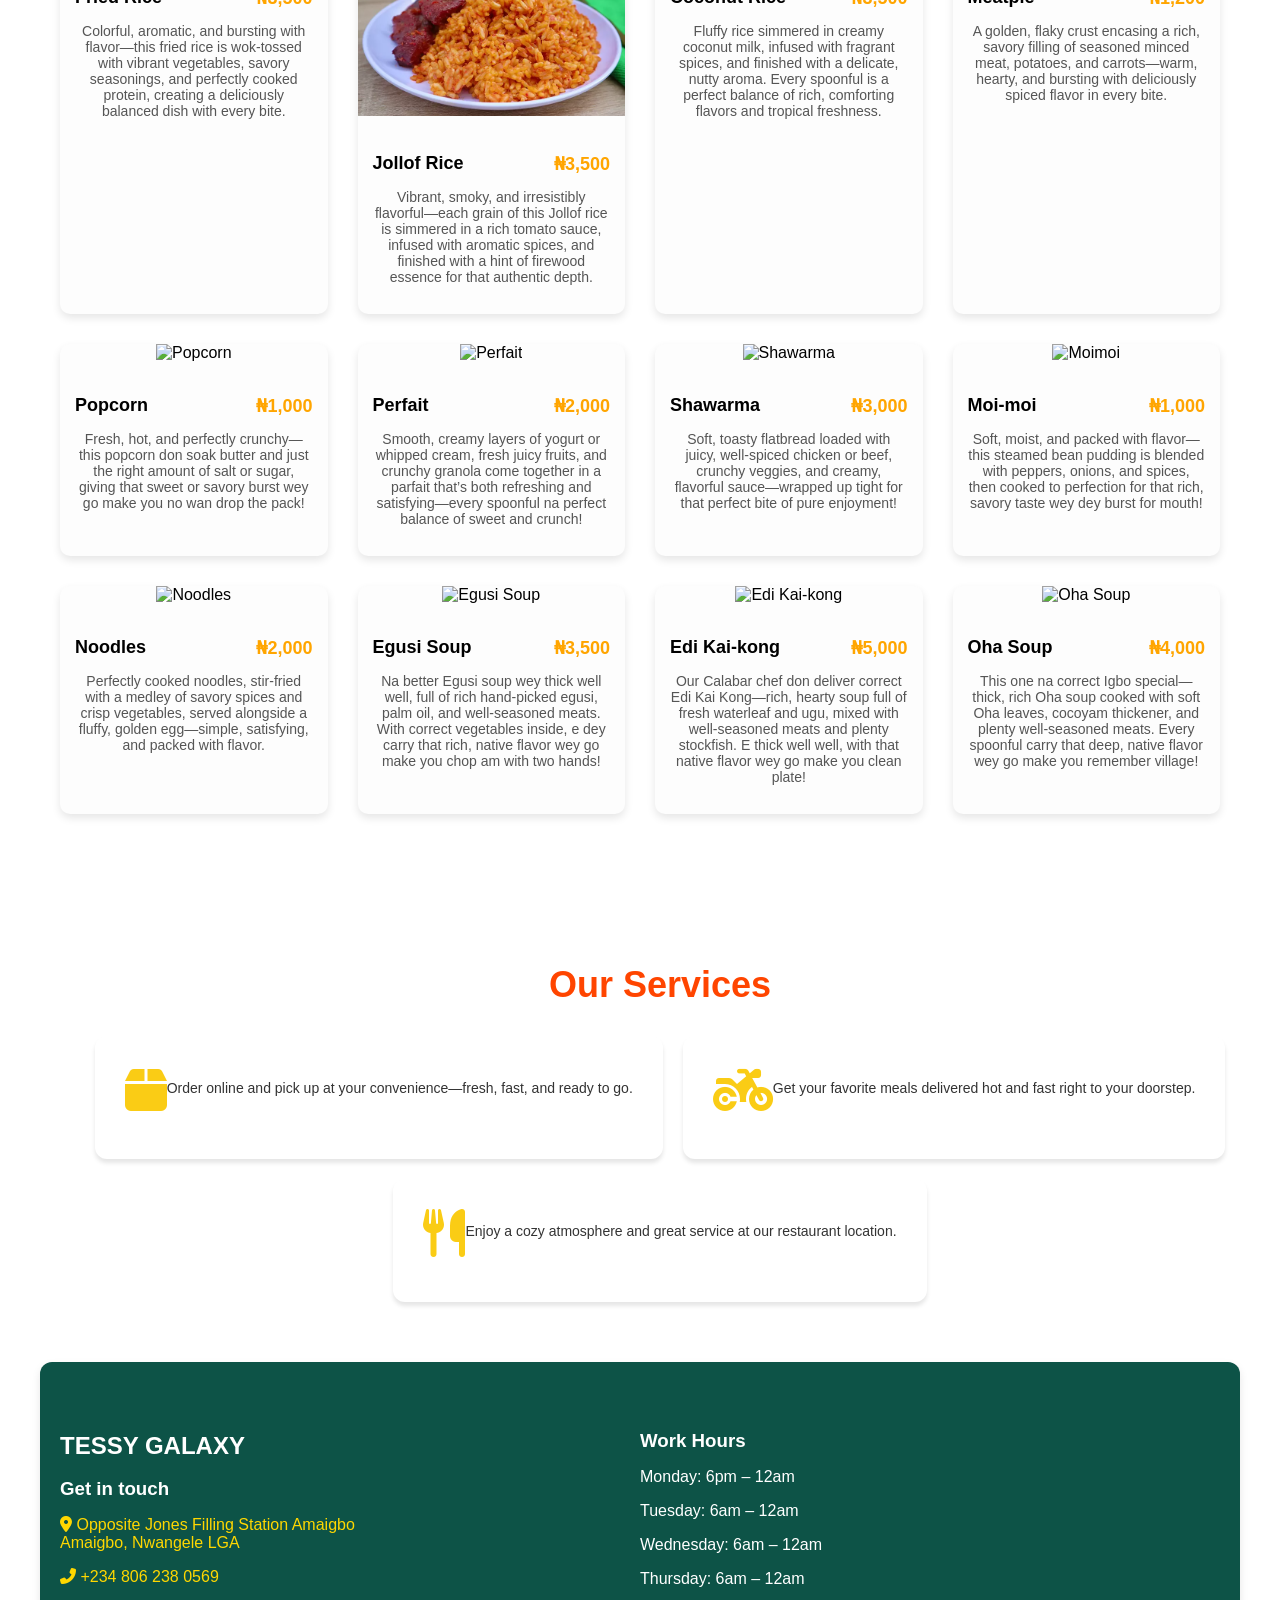
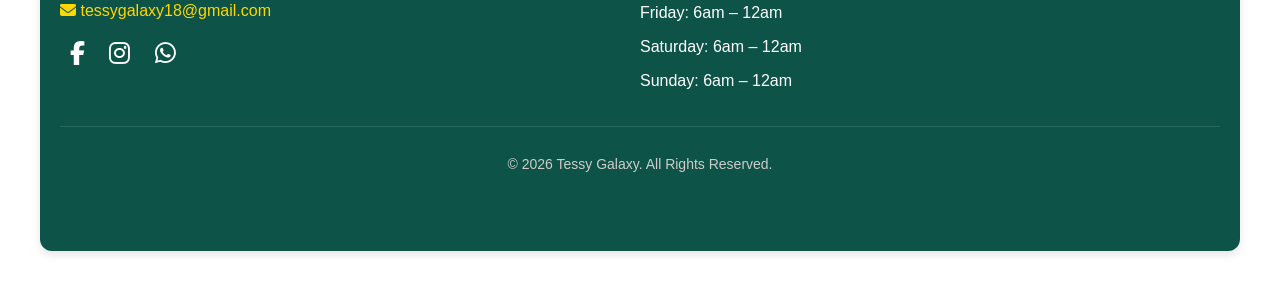
==== commit 73ee991b: "Updated html and css" ====
--- a/index.html
+++ b/index.html
@@ -54,7 +54,7 @@
     </div>
 
     <div class="menu-item">
-      <img src="https://img-global.cpcdn.com/recipes/5437d2cf1e3fdb06/1200x630cq70/photo.jpg" alt="Catfish Peppersoup">
+      <img src="catfish-peppersoup.jpg" alt="Catfish Peppersoup">
       <div class="menu-info">
         <h3>Catfish Peppersoup <span class="price">₦12,000</span></h3>
         <p>A rich, spicy catfish pepper soup, slow-cooked with fresh peppers, aromatic herbs, and traditional spices. The fish is tender and flavorful, making every sip warm, soothing, and deeply satisfying.</p>
@@ -62,7 +62,7 @@
     </div>
 
     <div class="menu-item">
-      <img src="https://dfnigeriafoodtruck.com/wp-content/uploads/2022/06/ap_nkwobi.webp" alt="Nkwobi">
+      <img src="nkwobi" alt="Nkwobi">
       <div class="menu-info">
         <h3>Nkwobi <span class="price">₦3,500</span></h3>
         <p>Soft, spicy cow foot delicacy, richly coated in thick palm oil sauce mixed with Ugba, pepper, and 
@@ -84,7 +84,7 @@
     </div>
 
     <div class="menu-item">
-      <img src="https://www.food.goglowonline.com/upload/IMG_2827.jpeg" alt="Jollof Rice">
+      <img src="jollof" alt="Jollof Rice">
       <div class="menu-info">
         <h3>Jollof Rice <span class="price">₦3,500</span></h3>
         <p>Vibrant, smoky, and irresistibly flavorful—each grain of this Jollof rice is simmered in a rich tomato 
@@ -212,17 +212,14 @@
   <div class="services-container">
     <div class="service">
       <i class="fas fa-box fa-3x icon"></i>
-      <h3>Pickups</h3>
       <p>Order online and pick up at your convenience—fresh, fast, and ready to go.</p>
     </div>
     <div class="service">
       <i class="fas fa-motorcycle fa-3x icon"></i>
-      <h3>Delivery</h3>
       <p>Get your favorite meals delivered hot and fast right to your doorstep.</p>
     </div>
     <div class="service">
       <i class="fas fa-utensils fa-3x icon"></i>
-      <h3>Dine In</h3>
       <p>Enjoy a cozy atmosphere and great service at our restaurant location.</p>
     </div>
   </div>
@@ -274,7 +271,7 @@
   </div>
 
   <div class="footer-bottom">
-    <p>&copy; 2025 Tessy Galaxy. All Rights Reserved.</p>
+    <p>&copy; 2026 Tessy Galaxy. All Rights Reserved.</p>
   </div>
 </footer>
 
--- a/style.css
+++ b/style.css
@@ -1,4 +1,4 @@
-<<<<<<< HEAD html {
+html {
   scroll-behavior: smooth;
 }
 
@@ -16,7 +16,7 @@
 }
 
 .hero {
-  background: rgb(196, 79, 196) url('https://eatability.com.au/wp-content/uploads/2022/05/20-Nigerian-Catering-Foods-Ideas-13.jpg') center/cover no-repeat;
+  background: #ffffff url('https://eatability.com.au/wp-content/uploads/2022/05/20-Nigerian-Catering-Foods-Ideas-13.jpg') center/cover no-repeat;
   height: 90vh;
   color: white;
   display: flex;
@@ -59,7 +59,7 @@
 
 .nav-links {
   display: flex;
-  gap: 30px;
+  gap: 15px;
 }
 
 .nav-links a {
@@ -158,7 +158,6 @@
 .services-section {
   width: 100%;
   padding: 60px 20px;
-  background-color: #f8f4ff;
   text-align: center;
   margin-top: 20px;
 }
@@ -173,16 +172,17 @@
   display: flex;
   justify-content: center;
   flex-wrap: wrap;
-  gap: 30px;
+  gap: 20px;
 }
 
 .service {
   background-color: white;
   padding: 30px;
-  width: 250px;
   border-radius: 12px;
-  box-shadow: 0 4px 8px rgba(0, 0, 0, 0.1);
+  box-shadow: 0 4px 4px rgba(0, 0, 0, 0.1);
   transition: transform 0.3s;
+  display: flex;
+  justify-content: center;
 }
 
 .icon {
@@ -196,11 +196,6 @@
 
 .service:hover {
   transform: translateY(-5px);
-}
-
-.service h3 {
-  color: #f97316;
-  margin-bottom: 20px;
 }
 
 .service p {
@@ -220,13 +215,14 @@
   background-color: #0d5347;
   color: #fff;
   padding: 50px 20px;
+  border-radius: 12px;
+  box-shadow: 0 4px 8px rgba(0, 0, 0, 0.1);
 }
 
 .footer-container {
   display: flex;
   justify-content: space-between;
   flex-wrap: wrap;
-  max-width: 1100px;
   margin: auto;
 }
 
@@ -283,6 +279,7 @@
 
 .social-icons a:hover {
   color: #f0c040;
+}
 
   .footer-bottom {
     text-align: center;
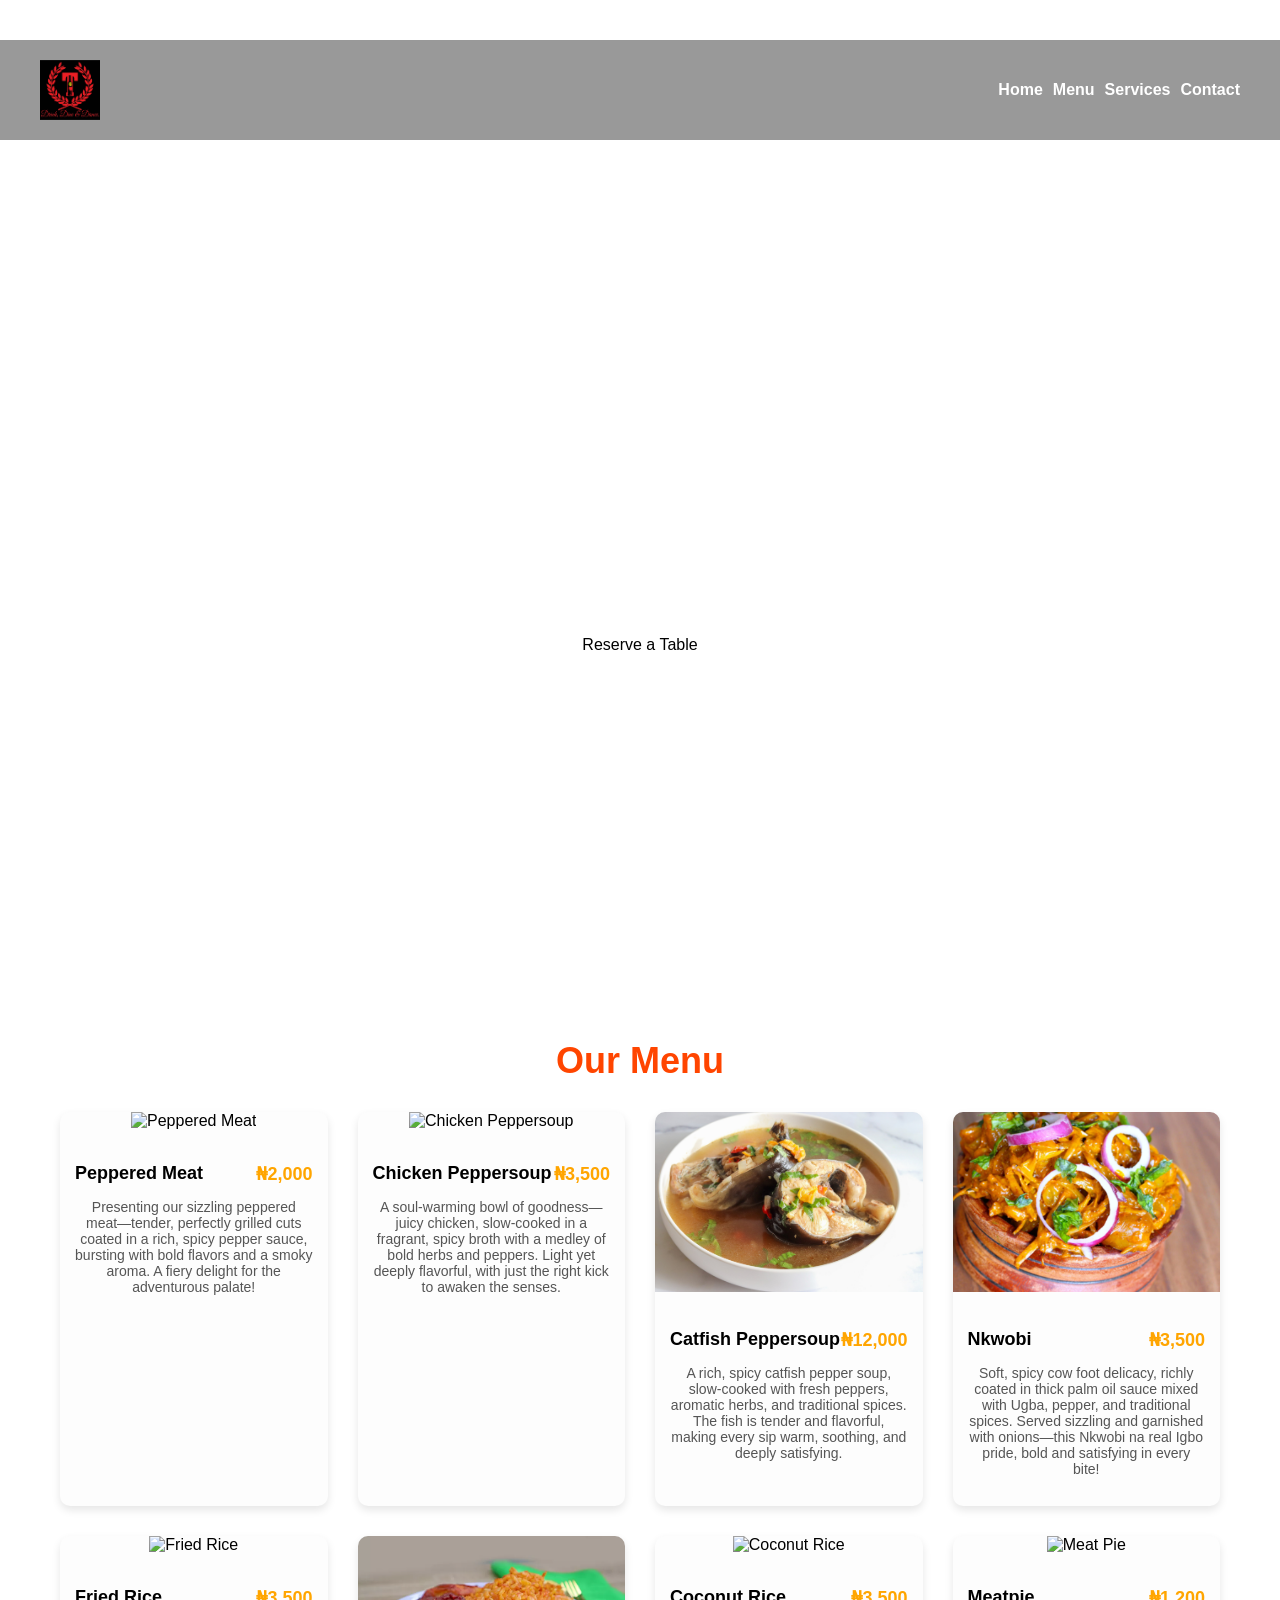
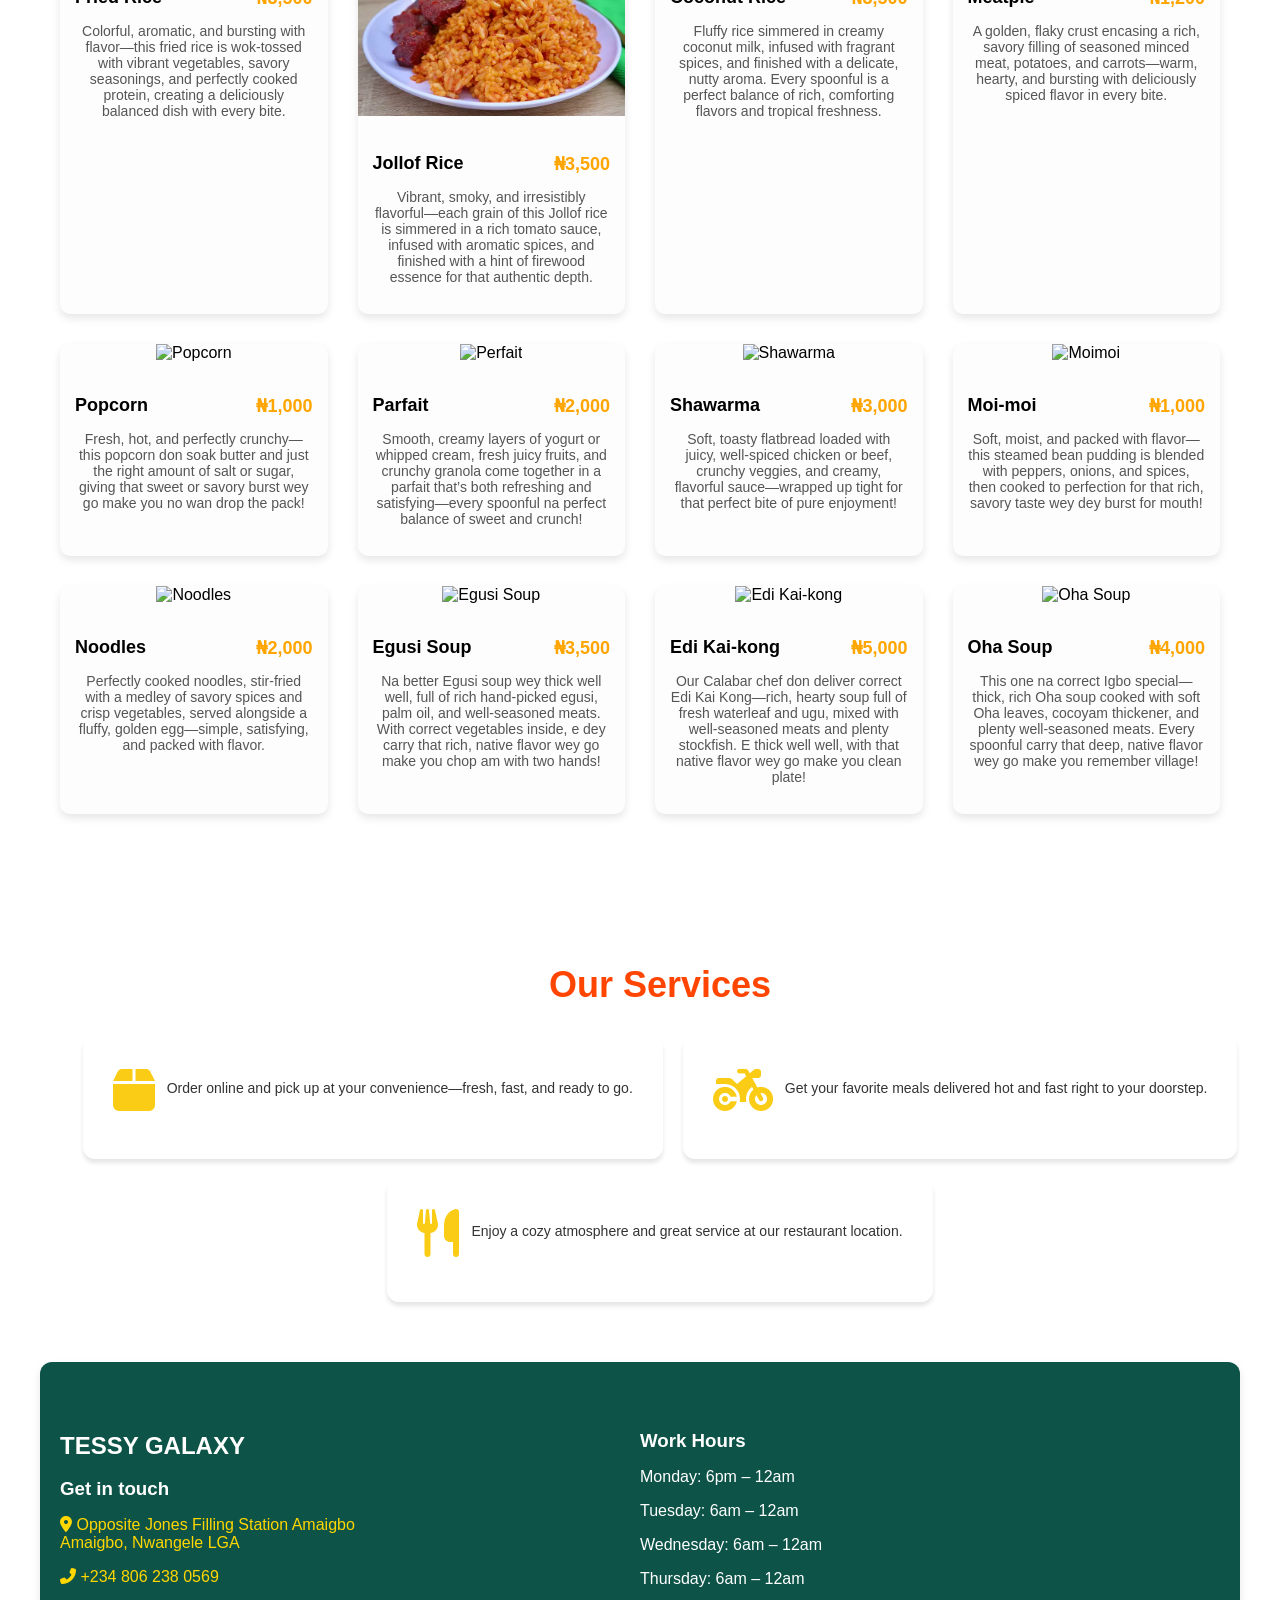
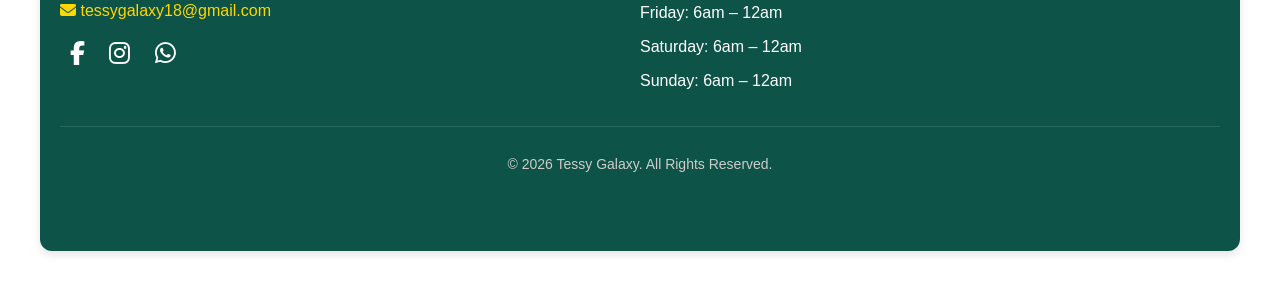
==== commit 881fc59f: "Updated html and css" ====
--- a/index.html
+++ b/index.html
@@ -130,7 +130,7 @@
     <div class="menu-item">
       <img src="https://m.media-amazon.com/images/I/71NwkZRHX3L._UF350,350_QL80_.jpg" alt="Perfait">
       <div class="menu-info">
-        <h3>Perfait <span class="price">₦2,000</span></h3>
+        <h3>Parfait <span class="price">₦2,000</span></h3>
         <p>Smooth, creamy layers of yogurt or whipped cream, fresh juicy fruits, and crunchy granola come together 
 
                 in a parfait that’s both refreshing and satisfying—every spoonful na perfect balance of sweet and 
@@ -207,6 +207,7 @@
   </div>
 </section>
   
+<!-- Service Section -->
   <section class="services-section" id="services">
   <h2>Our Services</h2>
   <div class="services-container">
@@ -226,7 +227,7 @@
 </section>
 
 <!-- Footer Section -->
-<footer class="footer">
+<footer class="footer" id="contact">
   <div class="footer-container">
     
     <!-- Left side -->
--- a/style.css
+++ b/style.css
@@ -59,7 +59,7 @@
 
 .nav-links {
   display: flex;
-  gap: 15px;
+  gap: 10px;
 }
 
 .nav-links a {
@@ -192,6 +192,7 @@
 
 .service i {
   display: block;
+  padding-right: 12px;
 }
 
 .service:hover {
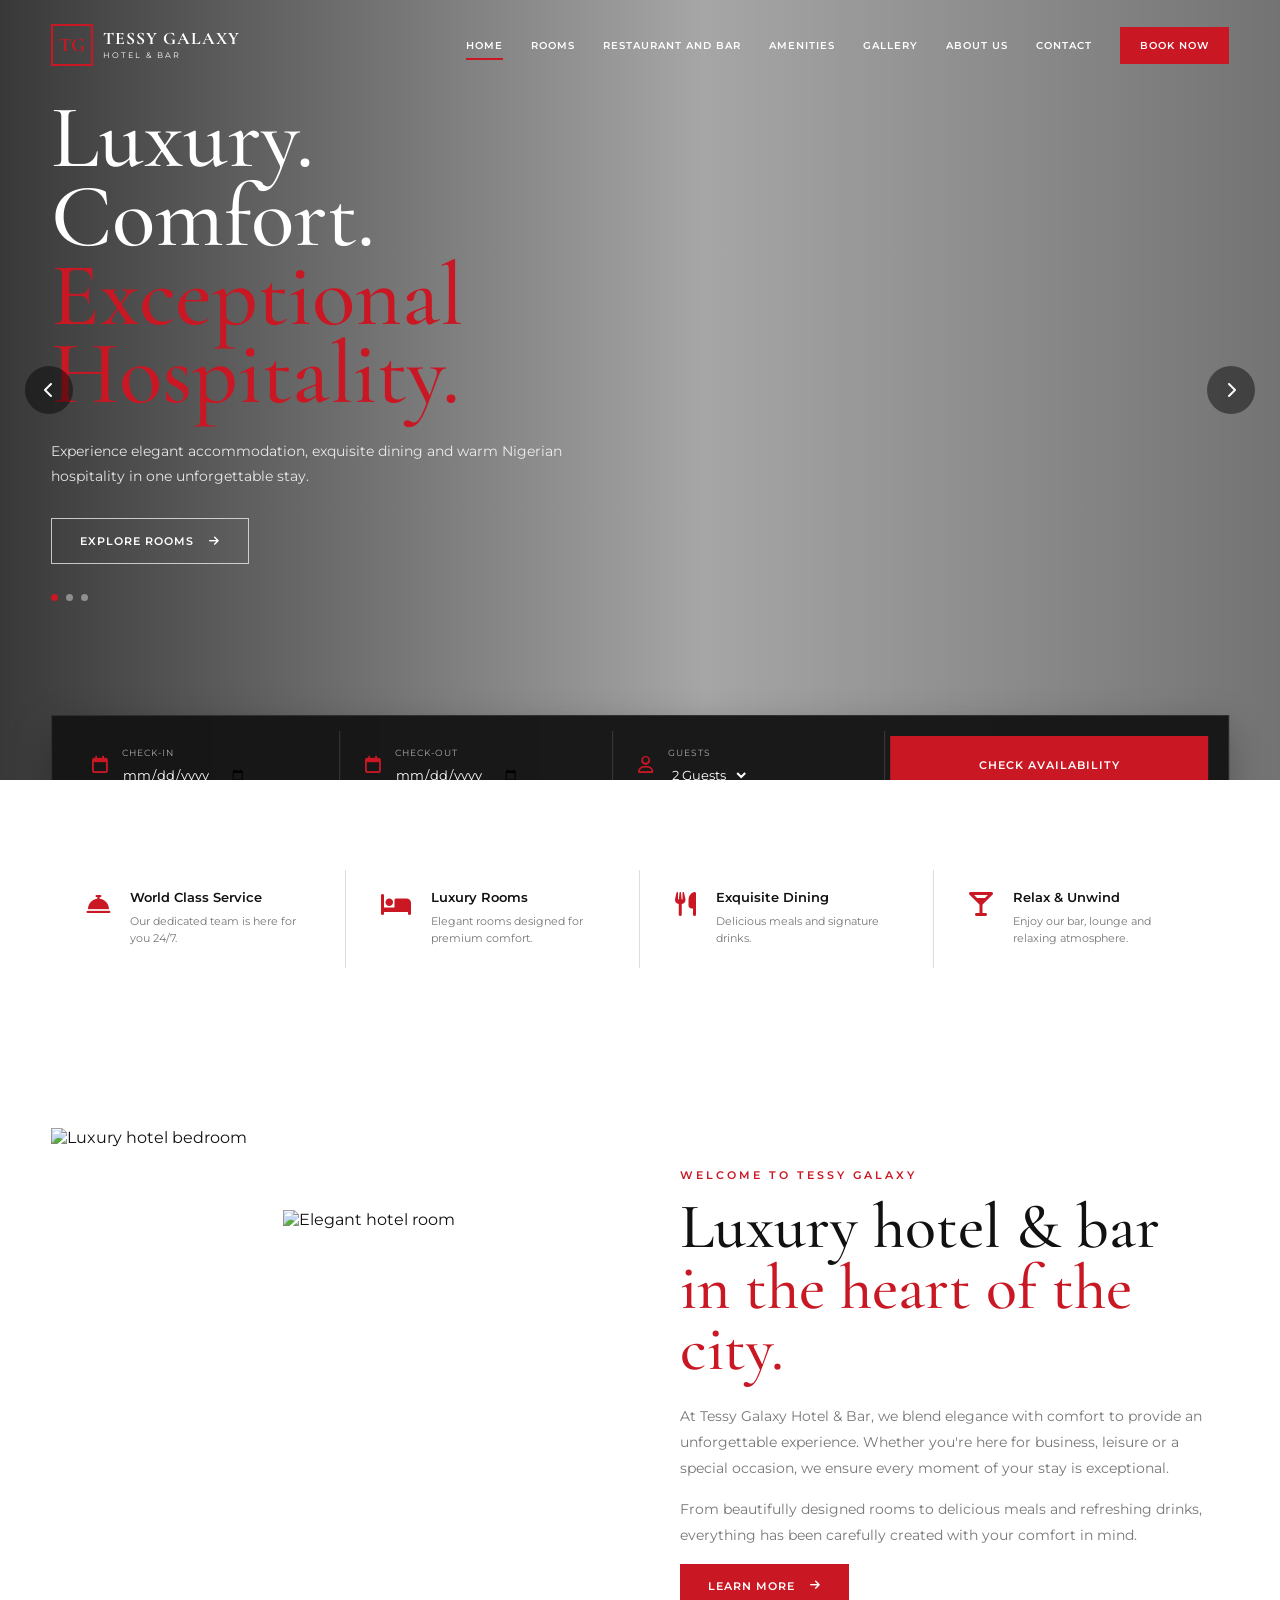
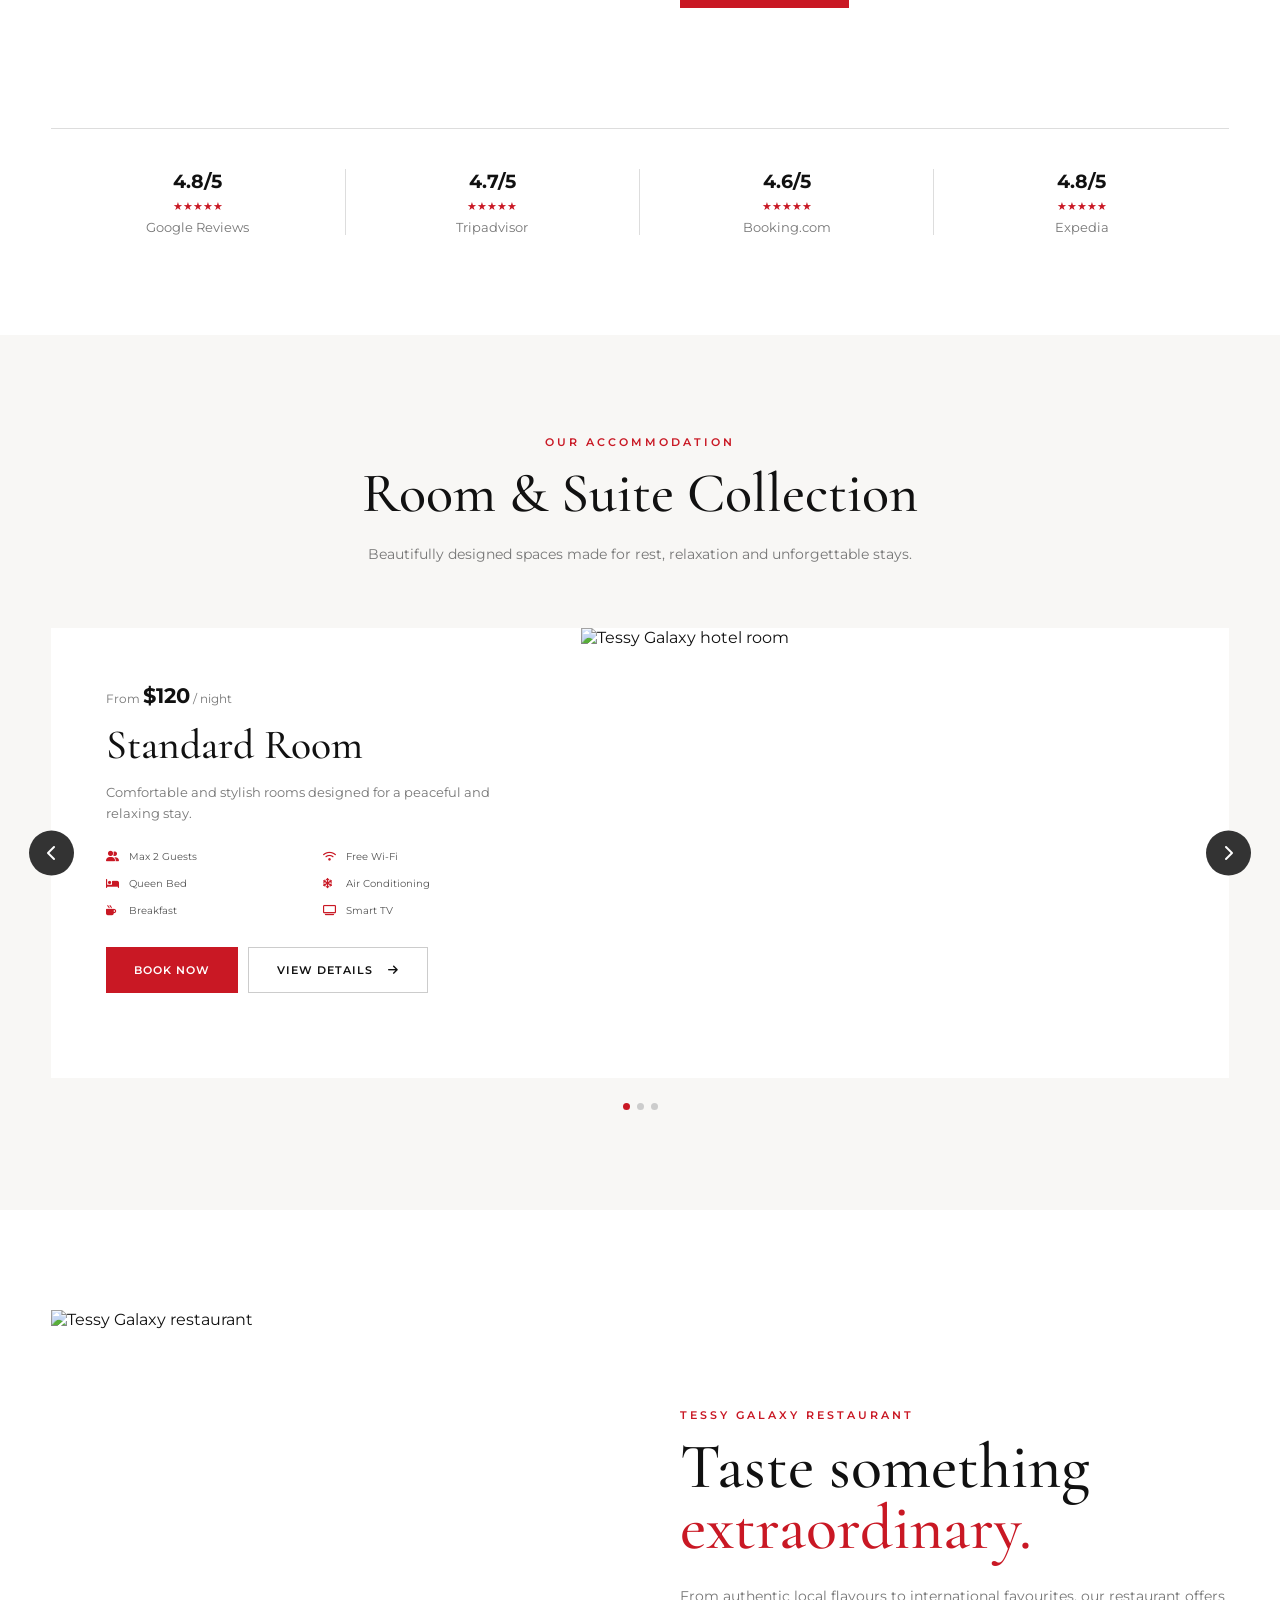
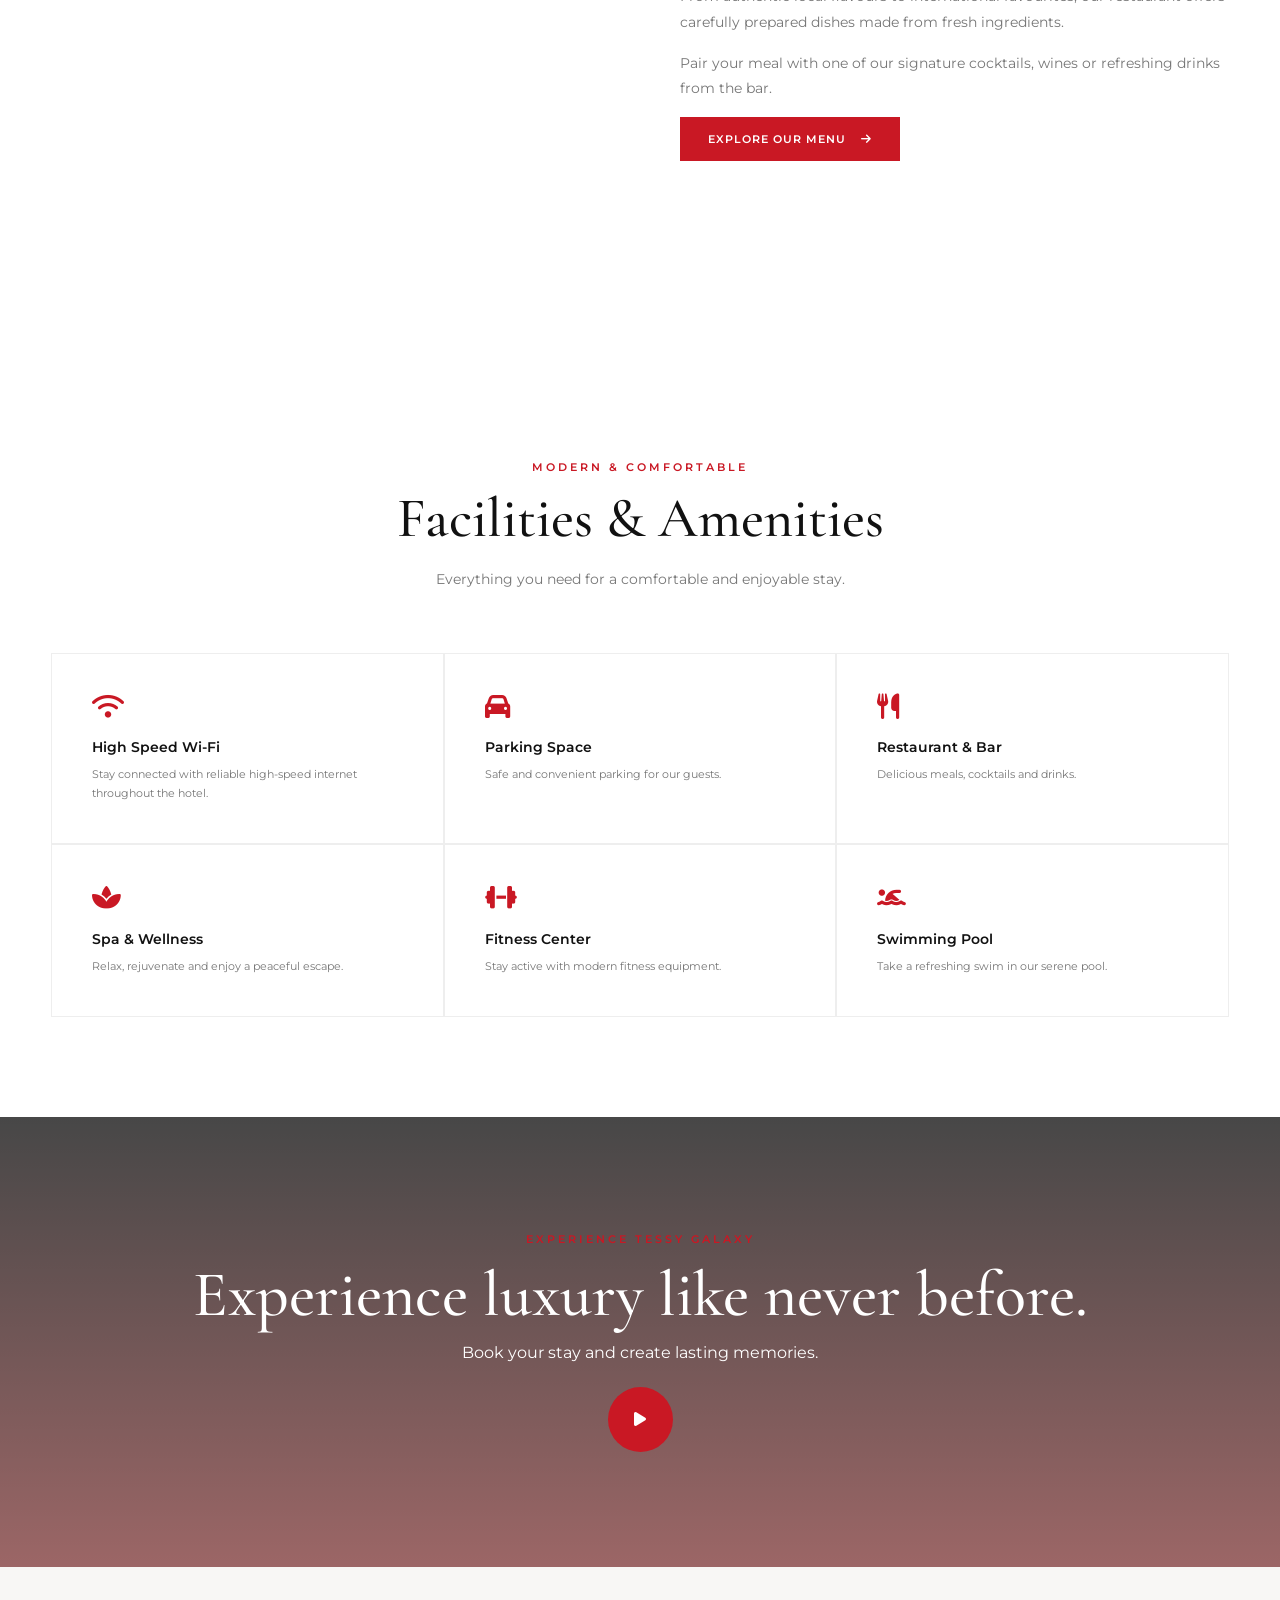
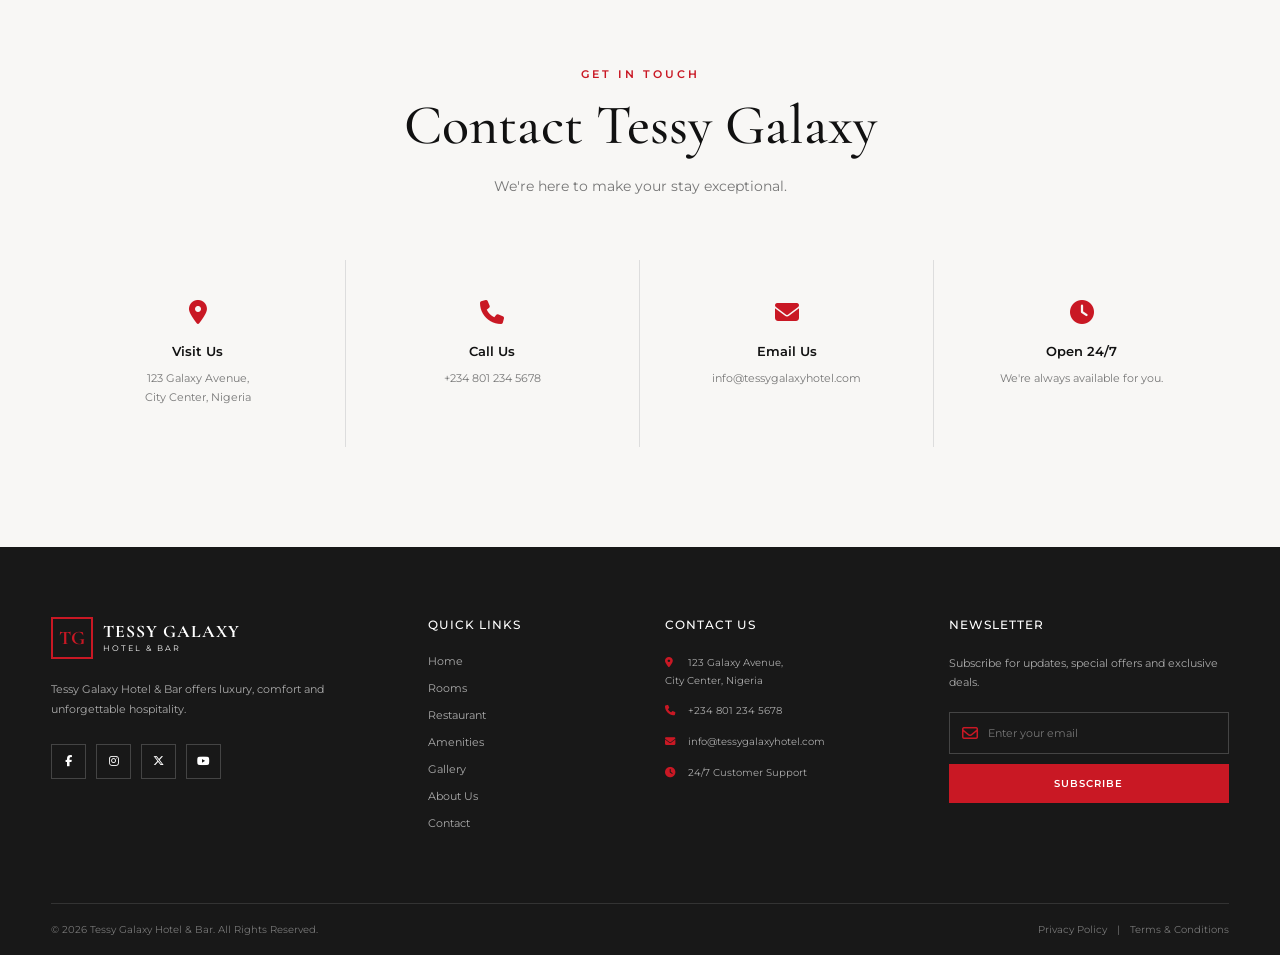
==== commit 69674112: "New homepage for the hotel transition" ====
--- a/index.html
+++ b/index.html
@@ -1,282 +1,864 @@
 <!DOCTYPE html>
 <html lang="en">
-
 <head>
-  <meta charset="UTF-8">
-  <meta name="viewport" content="width=device-width, initial-scale=1.0">
-  <title>Tessy Galaxy</title>
-  <link rel="icon" type="image/png" href="logo.png">
-  <link href="https://fonts.googleapis.com/css2?family=Great+Vibes&display=swap" rel="stylesheet">
-  <link rel="stylesheet" href="https://cdnjs.cloudflare.com/ajax/libs/font-awesome/6.5.0/css/all.min.css">
-  <link rel="stylesheet" href="style.css">
+    <meta charset="UTF-8">
+    <meta name="viewport" content="width=device-width, initial-scale=1.0">
+
+    <meta
+        name="description"
+        content="Tessy Galaxy Hotel & Bar — luxury accommodation, dining and unforgettable experiences."
+    >
+
+    <title>Tessy Galaxy Hotel & Bar</title>
+
+    <link rel="preconnect" href="https://fonts.googleapis.com">
+    <link rel="preconnect" href="https://fonts.gstatic.com" crossorigin>
+
+    <link
+        href="https://fonts.googleapis.com/css2?family=Cormorant+Garamond:wght@400;500;600;700&family=Montserrat:wght@300;400;500;600;700&display=swap"
+        rel="stylesheet"
+    >
+
+    <link
+        rel="stylesheet"
+        href="https://cdnjs.cloudflare.com/ajax/libs/font-awesome/6.5.2/css/all.min.css"
+    >
+
+    <link rel="stylesheet" href="index.css">
 </head>
 
 <body>
-  
-  <!-- Home Section -->
-  <section id="home" class="hero">
-    <nav>
-      <img src="logo.png" alt="Restaurant Logo">
-      <div class="nav-links">
-        <a href="#home">Home</a>
-        <a href="#menus">Menu</a>
-        <a href="#services">Services</a>
-        <a href="#contact">Contact</a>
-      </div>
-    </nav>
-    <div class="hero-content">
-      <h1>Welcome,<br><span>We are Tessy Galaxy</span></h1>
-      <h1>Drink, Dine and Dance</h1>
-      <button class="reserve-btn" onclick="window.open('https://wa.me/2348062380569', '_blank')">Reserve a Table</button>
+
+    <!-- ================= NAVIGATION ================= -->
+    <header class="header" id="header">
+        <nav class="navbar container">
+
+            <a href="#home" class="logo">
+                <span class="logo-icon">TG</span>
+
+                <span class="logo-text">
+                    <strong>TESSY GALAXY</strong>
+                    <small>HOTEL & BAR</small>
+                </span>
+            </a>
+
+            <button class="menu-toggle" id="menuToggle" aria-label="Open navigation">
+                <i class="fas fa-bars"></i>
+            </button>
+
+            <div class="nav-menu" id="navMenu">
+
+                <button class="menu-close" id="menuClose">
+                    <i class="fas fa-xmark"></i>
+                </button>
+
+                <a href="#home" class="nav-link active">Home</a>
+                <a href="#rooms" class="nav-link">Rooms</a>
+                <a href="#restaurant" class="nav-link">Restaurant and Bar</a>
+                <a href="#amenities" class="nav-link">Amenities</a>
+                <a href="#gallery" class="nav-link">Gallery</a>
+                <a href="#about" class="nav-link">About Us</a>
+                <a href="#contact" class="nav-link">Contact</a>
+
+                <a href="#booking" class="nav-book">Book Now</a>
+            </div>
+
+            <div class="nav-overlay" id="navOverlay"></div>
+
+        </nav>
+    </header>
+
+
+    <!-- ================= HERO ================= -->
+    <main>
+
+        <section class="hero" id="home">
+
+            <div class="hero-slides">
+
+                <div
+                    class="hero-slide active"
+                    style="background-image: url('https://images.unsplash.com/photo-1611892440504-42a792e24d32?auto=format&fit=crop&w=2000&q=85');"
+                ></div>
+
+                <div
+                    class="hero-slide"
+                    style="background-image: url('https://images.unsplash.com/photo-1582719478250-c89cae4dc85b?auto=format&fit=crop&w=2000&q=85');"
+                ></div>
+
+                <div
+                    class="hero-slide"
+                    style="background-image: url('https://images.unsplash.com/photo-1566073771259-6a8506099945?auto=format&fit=crop&w=2000&q=85');"
+                ></div>
+
+            </div>
+
+            <div class="hero-overlay"></div>
+
+            <button class="slider-arrow slider-prev" id="heroPrev">
+                <i class="fas fa-chevron-left"></i>
+            </button>
+
+            <button class="slider-arrow slider-next" id="heroNext">
+                <i class="fas fa-chevron-right"></i>
+            </button>
+
+
+            <div class="hero-content container">
+
+                <h1>
+                    Luxury.<br>
+                    Comfort.<br>
+                    <span>Exceptional Hospitality.</span>
+                </h1>
+
+                <p class="hero-description">
+                    Experience elegant accommodation, exquisite dining
+                    and warm Nigerian hospitality in one unforgettable stay.
+                </p>
+
+                <a href="#rooms" class="btn btn-outline">
+                    Explore Rooms
+                    <i class="fas fa-arrow-right"></i>
+                </a>
+
+                <div class="slide-dots" id="slideDots">
+                    <span class="dot active"></span>
+                    <span class="dot"></span>
+                    <span class="dot"></span>
+                </div>
+
+            </div>
+
+
+            <!-- BOOKING BAR -->
+            <div class="booking-wrapper container" id="booking">
+
+                <form class="booking-form" id="bookingForm">
+
+                    <div class="booking-field">
+
+                        <i class="far fa-calendar"></i>
+
+                        <div>
+                            <label for="checkIn">CHECK-IN</label>
+                            <input
+                                type="date"
+                                id="checkIn"
+                                required
+                            >
+                        </div>
+
+                    </div>
+
+                    <div class="booking-field">
+
+                        <i class="far fa-calendar"></i>
+
+                        <div>
+                            <label for="checkOut">CHECK-OUT</label>
+                            <input
+                                type="date"
+                                id="checkOut"
+                                required
+                            >
+                        </div>
+
+                    </div>
+
+                    <div class="booking-field">
+
+                        <i class="far fa-user"></i>
+
+                        <div>
+                            <label for="guests">GUESTS</label>
+
+                            <select id="guests">
+                                <option value="1">1 Guest</option>
+                                <option value="2" selected>2 Guests</option>
+                                <option value="3">3 Guests</option>
+                                <option value="4">4 Guests</option>
+                                <option value="5">5+ Guests</option>
+                            </select>
+                        </div>
+
+                    </div>
+
+                    <button class="booking-btn" type="submit">
+                        Check Availability
+                    </button>
+
+                </form>
+
+            </div>
+
+        </section>
+
+
+        <!-- ================= FEATURES ================= -->
+        <section class="features">
+
+            <div class="container features-grid">
+
+                <div class="feature">
+                    <div class="feature-icon">
+                        <i class="fas fa-bell-concierge"></i>
+                    </div>
+
+                    <div>
+                        <h3>World Class Service</h3>
+                        <p>Our dedicated team is here for you 24/7.</p>
+                    </div>
+                </div>
+
+
+                <div class="feature">
+                    <div class="feature-icon">
+                        <i class="fas fa-bed"></i>
+                    </div>
+
+                    <div>
+                        <h3>Luxury Rooms</h3>
+                        <p>Elegant rooms designed for premium comfort.</p>
+                    </div>
+                </div>
+
+
+                <div class="feature">
+                    <div class="feature-icon">
+                        <i class="fas fa-utensils"></i>
+                    </div>
+
+                    <div>
+                        <h3>Exquisite Dining</h3>
+                        <p>Delicious meals and signature drinks.</p>
+                    </div>
+                </div>
+
+
+                <div class="feature">
+                    <div class="feature-icon">
+                        <i class="fas fa-martini-glass"></i>
+                    </div>
+
+                    <div>
+                        <h3>Relax & Unwind</h3>
+                        <p>Enjoy our bar, lounge and relaxing atmosphere.</p>
+                    </div>
+                </div>
+
+            </div>
+
+        </section>
+
+
+        <!-- ================= ABOUT ================= -->
+        <section class="about section" id="about">
+
+            <div class="container about-grid">
+
+                <div class="about-images">
+
+                    <div class="about-image image-one">
+                        <img
+                            src="https://images.unsplash.com/photo-1590490360182-c33d57733427?auto=format&fit=crop&w=900&q=80"
+                            alt="Luxury hotel bedroom"
+                        >
+                    </div>
+
+                    <div class="about-image image-two">
+                        <img
+                            src="https://images.unsplash.com/photo-1591088398332-8a7791972843?auto=format&fit=crop&w=900&q=80"
+                            alt="Elegant hotel room"
+                        >
+                    </div>
+
+                </div>
+
+
+                <div class="about-content">
+
+                    <p class="section-label">
+                        WELCOME TO TESSY GALAXY
+                    </p>
+
+                    <h2>
+                        Luxury hotel & bar
+                        <span>in the heart of the city.</span>
+                    </h2>
+
+                    <p>
+                        At Tessy Galaxy Hotel & Bar, we blend elegance with
+                        comfort to provide an unforgettable experience.
+                        Whether you're here for business, leisure or a
+                        special occasion, we ensure every moment of your
+                        stay is exceptional.
+                    </p>
+
+                    <p>
+                        From beautifully designed rooms to delicious meals
+                        and refreshing drinks, everything has been carefully
+                        created with your comfort in mind.
+                    </p>
+
+                    <a href="#" class="btn btn-red">
+                        Learn More
+                        <i class="fas fa-arrow-right"></i>
+                    </a>
+
+                </div>
+
+            </div>
+
+
+            <!-- REVIEWS -->
+            <div class="container reviews">
+
+                <div class="review">
+                    <strong>4.8/5</strong>
+                    <span class="review-stars">★★★★★</span>
+                    <small>Google Reviews</small>
+                </div>
+
+                <div class="review">
+                    <strong>4.7/5</strong>
+                    <span class="review-stars">★★★★★</span>
+                    <small>Tripadvisor</small>
+                </div>
+
+                <div class="review">
+                    <strong>4.6/5</strong>
+                    <span class="review-stars">★★★★★</span>
+                    <small>Booking.com</small>
+                </div>
+
+                <div class="review">
+                    <strong>4.8/5</strong>
+                    <span class="review-stars">★★★★★</span>
+                    <small>Expedia</small>
+                </div>
+
+            </div>
+
+        </section>
+
+
+        <!-- ================= ROOMS ================= -->
+        <section class="rooms section" id="rooms">
+
+            <div class="section-heading">
+
+                <p class="section-label">
+                    OUR ACCOMMODATION
+                </p>
+
+                <h2>Room & Suite Collection</h2>
+
+                <p>
+                    Beautifully designed spaces made for rest,
+                    relaxation and unforgettable stays.
+                </p>
+
+            </div>
+
+
+            <div class="container room-slider">
+
+                <button class="room-arrow room-prev" id="roomPrev">
+                    <i class="fas fa-chevron-left"></i>
+                </button>
+
+
+                <div class="room-card">
+
+                    <div class="room-info">
+
+                        <p class="room-price">
+                            From <strong>$120</strong> / night
+                        </p>
+
+                        <h3 id="roomTitle">
+                            Standard Room
+                        </h3>
+
+                        <p id="roomDescription">
+                            Comfortable and stylish rooms designed
+                            for a peaceful and relaxing stay.
+                        </p>
+
+
+                        <div class="room-features">
+
+                            <span>
+                                <i class="fas fa-user-group"></i>
+                                Max 2 Guests
+                            </span>
+
+                            <span>
+                                <i class="fas fa-wifi"></i>
+                                Free Wi-Fi
+                            </span>
+
+                            <span>
+                                <i class="fas fa-bed"></i>
+                                Queen Bed
+                            </span>
+
+                            <span>
+                                <i class="fas fa-snowflake"></i>
+                                Air Conditioning
+                            </span>
+
+                            <span>
+                                <i class="fas fa-mug-hot"></i>
+                                Breakfast
+                            </span>
+
+                            <span>
+                                <i class="fas fa-tv"></i>
+                                Smart TV
+                            </span>
+
+                        </div>
+
+
+                        <div class="room-buttons">
+
+                            <a href="#booking" class="btn btn-red">
+                                Book Now
+                            </a>
+
+                            <button class="btn btn-light">
+                                View Details
+                                <i class="fas fa-arrow-right"></i>
+                            </button>
+
+                        </div>
+
+                    </div>
+
+
+                    <div class="room-image">
+
+                        <img
+                            id="roomImage"
+                            src="https://images.unsplash.com/photo-1618773928121-c32242e63f39?auto=format&fit=crop&w=1200&q=85"
+                            alt="Tessy Galaxy hotel room"
+                        >
+
+                    </div>
+
+                </div>
+
+
+                <button class="room-arrow room-next" id="roomNext">
+                    <i class="fas fa-chevron-right"></i>
+                </button>
+
+            </div>
+
+
+            <div class="room-dots" id="roomDots">
+                <span class="active"></span>
+                <span></span>
+                <span></span>
+            </div>
+
+        </section>
+
+
+        <!-- ================= RESTAURANT ================= -->
+        <section class="restaurant section" id="restaurant">
+
+            <div class="container restaurant-grid">
+
+                <div class="restaurant-image">
+
+                    <img
+                        src="https://images.unsplash.com/photo-1515003197210-e0cd71810b5f?auto=format&fit=crop&w=1200&q=85"
+                        alt="Tessy Galaxy restaurant"
+                    >
+
+                </div>
+
+
+                <div class="restaurant-content">
+
+                    <p class="section-label">
+                        TESSY GALAXY RESTAURANT
+                    </p>
+
+                    <h2>
+                        Taste something
+                        <span>extraordinary.</span>
+                    </h2>
+
+                    <p>
+                        From authentic local flavours to international
+                        favourites, our restaurant offers carefully
+                        prepared dishes made from fresh ingredients.
+                    </p>
+
+                    <p>
+                        Pair your meal with one of our signature cocktails,
+                        wines or refreshing drinks from the bar.
+                    </p>
+
+                    <a href="#" class="btn btn-red">
+                        Explore Our Menu
+                        <i class="fas fa-arrow-right"></i>
+                    </a>
+
+                </div>
+
+            </div>
+
+        </section>
+
+
+        <!-- ================= AMENITIES ================= -->
+        <section class="amenities section" id="amenities">
+
+            <div class="section-heading">
+
+                <p class="section-label">
+                    MODERN & COMFORTABLE
+                </p>
+
+                <h2>Facilities & Amenities</h2>
+
+                <p>
+                    Everything you need for a comfortable and enjoyable stay.
+                </p>
+
+            </div>
+
+
+            <div class="container amenities-grid">
+
+                <div class="amenity">
+                    <i class="fas fa-wifi"></i>
+                    <h3>High Speed Wi-Fi</h3>
+                    <p>
+                        Stay connected with reliable high-speed
+                        internet throughout the hotel.
+                    </p>
+                </div>
+
+                <div class="amenity">
+                    <i class="fas fa-car"></i>
+                    <h3>Parking Space</h3>
+                    <p>
+                        Safe and convenient parking for our guests.
+                    </p>
+                </div>
+
+                <div class="amenity">
+                    <i class="fas fa-utensils"></i>
+                    <h3>Restaurant & Bar</h3>
+                    <p>
+                        Delicious meals, cocktails and drinks.
+                    </p>
+                </div>
+
+                <div class="amenity">
+                    <i class="fas fa-spa"></i>
+                    <h3>Spa & Wellness</h3>
+                    <p>
+                        Relax, rejuvenate and enjoy a peaceful escape.
+                    </p>
+                </div>
+
+                <div class="amenity">
+                    <i class="fas fa-dumbbell"></i>
+                    <h3>Fitness Center</h3>
+                    <p>
+                        Stay active with modern fitness equipment.
+                    </p>
+                </div>
+
+                <div class="amenity">
+                    <i class="fas fa-person-swimming"></i>
+                    <h3>Swimming Pool</h3>
+                    <p>
+                        Take a refreshing swim in our serene pool.
+                    </p>
+                </div>
+
+            </div>
+
+        </section>
+
+
+        <!-- ================= PROMO ================= -->
+        <section class="promo" id="gallery">
+
+            <div class="promo-overlay"></div>
+
+            <div class="promo-content">
+
+                <p class="section-label">
+                    EXPERIENCE TESSY GALAXY
+                </p>
+
+                <h2>
+                    Experience luxury
+                    like never before.
+                </h2>
+
+                <p>
+                    Book your stay and create lasting memories.
+                </p>
+
+                <button class="play-button" aria-label="Play hotel video">
+                    <i class="fas fa-play"></i>
+                </button>
+
+            </div>
+
+        </section>
+
+
+        <!-- ================= CONTACT ================= -->
+        <section class="contact section" id="contact">
+
+            <div class="container">
+
+                <div class="section-heading">
+
+                    <p class="section-label">
+                        GET IN TOUCH
+                    </p>
+
+                    <h2>Contact Tessy Galaxy</h2>
+
+                    <p>
+                        We're here to make your stay exceptional.
+                    </p>
+
+                </div>
+
+
+                <div class="contact-grid">
+
+                    <div class="contact-card">
+
+                        <i class="fas fa-location-dot"></i>
+
+                        <h3>Visit Us</h3>
+
+                        <p>
+                            123 Galaxy Avenue,<br>
+                            City Center, Nigeria
+                        </p>
+
+                    </div>
+
+
+                    <div class="contact-card">
+
+                        <i class="fas fa-phone"></i>
+
+                        <h3>Call Us</h3>
+
+                        <p>
+                            +234 801 234 5678
+                        </p>
+
+                    </div>
+
+
+                    <div class="contact-card">
+
+                        <i class="fas fa-envelope"></i>
+
+                        <h3>Email Us</h3>
+
+                        <p>
+                            info@tessygalaxyhotel.com
+                        </p>
+
+                    </div>
+
+
+                    <div class="contact-card">
+
+                        <i class="fas fa-clock"></i>
+
+                        <h3>Open 24/7</h3>
+
+                        <p>
+                            We're always available for you.
+                        </p>
+
+                    </div>
+
+                </div>
+
+            </div>
+
+        </section>
+
+    </main>
+
+
+    <!-- ================= FOOTER ================= -->
+    <footer class="footer">
+
+        <div class="container footer-grid">
+
+            <div class="footer-brand">
+
+                <a href="#home" class="logo">
+
+                    <span class="logo-icon">TG</span>
+
+                    <span class="logo-text">
+                        <strong>TESSY GALAXY</strong>
+                        <small>HOTEL & BAR</small>
+                    </span>
+
+                </a>
+
+                <p>
+                    Tessy Galaxy Hotel & Bar offers luxury,
+                    comfort and unforgettable hospitality.
+                </p>
+
+
+                <div class="social-links">
+
+                    <a href="#" aria-label="Facebook">
+                        <i class="fab fa-facebook-f"></i>
+                    </a>
+
+                    <a href="#" aria-label="Instagram">
+                        <i class="fab fa-instagram"></i>
+                    </a>
+
+                    <a href="#" aria-label="Twitter">
+                        <i class="fab fa-x-twitter"></i>
+                    </a>
+
+                    <a href="#" aria-label="YouTube">
+                        <i class="fab fa-youtube"></i>
+                    </a>
+
+                </div>
+
+            </div>
+
+
+            <div class="footer-column">
+
+                <h3>Quick Links</h3>
+
+                <a href="#home">Home</a>
+                <a href="#rooms">Rooms</a>
+                <a href="#restaurant">Restaurant</a>
+                <a href="#amenities">Amenities</a>
+                <a href="#gallery">Gallery</a>
+                <a href="#about">About Us</a>
+                <a href="#contact">Contact</a>
+
+            </div>
+
+
+            <div class="footer-column">
+
+                <h3>Contact Us</h3>
+
+                <p>
+                    <i class="fas fa-location-dot"></i>
+                    123 Galaxy Avenue,<br>
+                    City Center, Nigeria
+                </p>
+
+                <p>
+                    <i class="fas fa-phone"></i>
+                    +234 801 234 5678
+                </p>
+
+                <p>
+                    <i class="fas fa-envelope"></i>
+                    info@tessygalaxyhotel.com
+                </p>
+
+                <p>
+                    <i class="fas fa-clock"></i>
+                    24/7 Customer Support
+                </p>
+
+            </div>
+
+
+            <div class="footer-newsletter">
+
+                <h3>Newsletter</h3>
+
+                <p>
+                    Subscribe for updates, special offers
+                    and exclusive deals.
+                </p>
+
+                <form id="newsletterForm">
+
+                    <div class="newsletter-input">
+
+                        <i class="far fa-envelope"></i>
+
+                        <input
+                            type="email"
+                            placeholder="Enter your email"
+                            required
+                        >
+
+                    </div>
+
+                    <button type="submit">
+                        Subscribe
+                    </button>
+
+                </form>
+
+            </div>
+
+        </div>
+
+
+        <div class="footer-bottom container">
+
+            <p>
+                © <span id="currentYear"></span>
+                Tessy Galaxy Hotel & Bar.
+                All Rights Reserved.
+            </p>
+
+            <div>
+                <a href="#">Privacy Policy</a>
+                <span>|</span>
+                <a href="#">Terms & Conditions</a>
+            </div>
+
+        </div>
+
+    </footer>
+
+
+    <!-- BACK TO TOP -->
+    <button class="back-to-top" id="backToTop">
+        <i class="fas fa-arrow-up"></i>
+    </button>
+
+
+    <!-- TOAST -->
+    <div class="toast" id="toast">
+        <i class="fas fa-circle-check"></i>
+        <span id="toastMessage"></span>
     </div>
-  </section>
-
-  <section id="menus" class="menu-grid-section">
-  <h2>Our Menu</h2>
-  <div class="menu-grid">
-
-    <div class="menu-item">
-      <img src="https://i.ytimg.com/vi/g9BAnNSbHNE/maxresdefault.jpg" alt="Peppered Meat">
-      <div class="menu-info">
-        <h3>Peppered Meat <span class="price">₦2,000</span></h3>
-        <p>Presenting our sizzling peppered meat—tender, perfectly grilled cuts coated in a rich, spicy pepper 
-
-                sauce, bursting with bold flavors and a smoky aroma. A fiery delight for the adventurous palate! </p>
-      </div>
-    </div>
-
-    <div class="menu-item">
-      <img src="https://i.ytimg.com/vi/VRdl8oZgtgE/hq720.jpg?sqp=-oaymwEhCK4FEIIDSFryq4qpAxMIARUAAAAAGAElAADIQj0AgKJD&rs=AOn4CLAm1HmCRKG1aLehINP43Rriy1r4yw" alt="Chicken Peppersoup">
-      <div class="menu-info">
-        <h3>Chicken Peppersoup <span class="price">₦3,500</span></h3>
-        <p>A soul-warming bowl of goodness—juicy chicken, slow-cooked in a fragrant, spicy broth with a medley of bold herbs and peppers. Light yet deeply flavorful, with just the right kick to awaken the senses.</p>
-      </div>
-    </div>
-
-    <div class="menu-item">
-      <img src="catfish-peppersoup.jpg" alt="Catfish Peppersoup">
-      <div class="menu-info">
-        <h3>Catfish Peppersoup <span class="price">₦12,000</span></h3>
-        <p>A rich, spicy catfish pepper soup, slow-cooked with fresh peppers, aromatic herbs, and traditional spices. The fish is tender and flavorful, making every sip warm, soothing, and deeply satisfying.</p>
-      </div>
-    </div>
-
-    <div class="menu-item">
-      <img src="nkwobi" alt="Nkwobi">
-      <div class="menu-info">
-        <h3>Nkwobi <span class="price">₦3,500</span></h3>
-        <p>Soft, spicy cow foot delicacy, richly coated in thick palm oil sauce mixed with Ugba, pepper, and 
-
-                traditional spices. Served sizzling and garnished with onions—this Nkwobi na real Igbo pride, bold and 
-
-                satisfying in every bite!</p>
-      </div>
-    </div>
-
-    <div class="menu-item">
-      <img src="https://vibrantwestafricancuisine.com/wp-content/uploads/2018/01/Colors-of-my-Childhood-Nigerian-Fried-Rice-01.jpg" alt="Fried Rice">
-      <div class="menu-info">
-        <h3>Fried Rice <span class="price">₦3,500</span></h3>
-        <p>Colorful, aromatic, and bursting with flavor—this fried rice is wok-tossed with vibrant vegetables, 
-
-                savory seasonings, and perfectly cooked protein, creating a deliciously balanced dish with every bite. </p>
-      </div>
-    </div>
-
-    <div class="menu-item">
-      <img src="jollof" alt="Jollof Rice">
-      <div class="menu-info">
-        <h3>Jollof Rice <span class="price">₦3,500</span></h3>
-        <p>Vibrant, smoky, and irresistibly flavorful—each grain of this Jollof rice is simmered in a rich tomato 
-
-                sauce, infused with aromatic spices, and finished with a hint of firewood essence for that authentic 
-
-                depth.</p>
-      </div>
-    </div>
-
-    <div class="menu-item">
-      <img src="https://www.vmcdn.ca/f/files/alimoshotoday/images/953.png;w=960" alt="Coconut Rice">
-      <div class="menu-info">
-        <h3>Coconut Rice <span class="price">₦3,500</span></h3>
-        <p>Fluffy rice simmered in creamy coconut milk, infused with fragrant spices, and finished with a 
-
-                delicate, nutty aroma. Every spoonful is a perfect balance of rich, comforting flavors and tropical 
-
-                freshness.</p>
-      </div>
-    </div>
-
-    <div class="menu-item">
-      <img src="https://i.ytimg.com/vi/KpwvzvaNC5U/maxresdefault.jpg" alt="Meat Pie" alt="Meatpie">
-      <div class="menu-info">
-        <h3>Meatpie <span class="price">₦1,200</span></h3>
-        <p>A golden, flaky crust encasing a rich, savory filling of seasoned minced meat, potatoes, and 
-
-                carrots—warm, hearty, and bursting with deliciously spiced flavor in every bite.</p>
-      </div>
-    </div>
-
-    <div class="menu-item">
-      <img src="https://vegnews.com/media/W1siZiIsIjM5OTA5L1ZlZ05ld3MudmFzaWxpeWJ1ZGFyaW4uR2V0dHkuanBnIl0sWyJwIiwiY3JvcF9yZXNpemVkIiwiMTk5NXgxMTc5KzIrNzIiLCIxMzYweDgwNF4iLHsiZm9ybWF0IjoianBnIn1dLFsicCIsIm9wdGltaXplIl1d/VegNews.vasiliybudarin.Getty.jpg?sha=5a97090b2098ae2d" alt="Popcorn">
-      <div class="menu-info">
-        <h3>Popcorn <span class="price">₦1,000</span></h3>
-        <p>Fresh, hot, and perfectly crunchy—this popcorn don soak butter and just the right amount of salt or 
-
-                sugar, giving that sweet or savory burst wey go make you no wan drop the pack!</p>
-      </div>
-    </div>
-
-    <div class="menu-item">
-      <img src="https://m.media-amazon.com/images/I/71NwkZRHX3L._UF350,350_QL80_.jpg" alt="Perfait">
-      <div class="menu-info">
-        <h3>Parfait <span class="price">₦2,000</span></h3>
-        <p>Smooth, creamy layers of yogurt or whipped cream, fresh juicy fruits, and crunchy granola come together 
-
-                in a parfait that’s both refreshing and satisfying—every spoonful na perfect balance of sweet and 
-
-                crunch!</p>
-      </div>
-    </div>
-
-    <div class="menu-item">
-      <img src="https://www.thedailymeal.com/img/gallery/what-a-beginner-needs-to-know-about-ordering-shawarma/l-intro-1681948540.jpg" alt="Shawarma">
-      <div class="menu-info">
-        <h3>Shawarma <span class="price">₦3,000</span></h3>
-        <p>Soft, toasty flatbread loaded with juicy, well-spiced chicken or beef, crunchy veggies, and creamy, 
-
-                flavorful sauce—wrapped up tight for that perfect bite of pure enjoyment!</p>
-      </div>
-    </div>
-
-    <div class="menu-item">
-      <img src="https://encrypted-tbn0.gstatic.com/images?q=tbn:ANd9GcSSxX7vTUdeXj-JiPSav22nf8fFvW02F1_l2g&s" alt="Moimoi">
-      <div class="menu-info">
-        <h3>Moi-moi <span class="price">₦1,000</span></h3>
-        <p>Soft, moist, and packed with flavor—this steamed bean pudding is blended with peppers, onions, and 
-
-                spices, then cooked to perfection for that rich, savory taste wey dey burst for mouth!</p>
-      </div>
-    </div>
-
-    <div class="menu-item">
-      <img src="https://i.ytimg.com/vi/cntL38RXgaQ/sddefault.jpg" alt="Noodles">
-      <div class="menu-info">
-        <h3>Noodles <span class="price">₦2,000</span></h3>
-        <p>Perfectly cooked noodles, stir-fried with a medley of savory spices and crisp vegetables, served 
-
-                alongside a fluffy, golden egg—simple, satisfying, and packed with flavor.</p>
-      </div>
-    </div>
-
-    <div class="menu-item">
-      <img src="https://img-global.cpcdn.com/recipes/de68aa822d8b2566/680x482cq70/easy-egusi-soup-recipe-main-photo.jpg" alt="Egusi Soup">
-      <div class="menu-info">
-        <h3>Egusi Soup <span class="price">₦3,500</span></h3>
-        <p>Na better Egusi soup wey thick well well, full of rich hand-picked egusi, palm oil, and well-seasoned 
-
-                meats. With correct vegetables inside, e dey carry that rich, native flavor wey go make you chop am with 
-
-                two hands!</p>
-      </div>
-    </div>
-
-    <div class="menu-item">
-      <img src="https://i.pinimg.com/736x/ab/ed/c1/abedc17a8201d0d4a857f0d118548679.jpg" alt="Edi Kai-kong">
-      <div class="menu-info">
-        <h3>Edi Kai-kong <span class="price">₦5,000</span></h3>
-        <p>Our Calabar chef don deliver correct Edi Kai Kong—rich, hearty soup full of fresh waterleaf and ugu, 
-
-                mixed with well-seasoned meats and plenty stockfish. E thick well well, with that native flavor wey go 
-
-                make you clean plate!</p>
-      </div>
-    </div>
-    
-    <div class="menu-item">
-      <img src="https://www.royacshop.com/wp-content/uploads/2019/08/How-to-Cook-Oha-Soup-with-Achi-and-Egusi-711x400.jpg" alt="Oha Soup">
-      <div class="menu-info">
-        <h3>Oha Soup <span class="price">₦4,000</span></h3>
-        <p>This one na correct Igbo special—thick, rich Oha soup cooked with soft Oha leaves, cocoyam thickener, 
-
-                and plenty well-seasoned meats. Every spoonful carry that deep, native flavor wey go make you remember 
-
-                village!</p>
-      </div>
-    </div>
-  </div>
-</section>
-  
-<!-- Service Section -->
-  <section class="services-section" id="services">
-  <h2>Our Services</h2>
-  <div class="services-container">
-    <div class="service">
-      <i class="fas fa-box fa-3x icon"></i>
-      <p>Order online and pick up at your convenience—fresh, fast, and ready to go.</p>
-    </div>
-    <div class="service">
-      <i class="fas fa-motorcycle fa-3x icon"></i>
-      <p>Get your favorite meals delivered hot and fast right to your doorstep.</p>
-    </div>
-    <div class="service">
-      <i class="fas fa-utensils fa-3x icon"></i>
-      <p>Enjoy a cozy atmosphere and great service at our restaurant location.</p>
-    </div>
-  </div>
-</section>
-
-<!-- Footer Section -->
-<footer class="footer" id="contact">
-  <div class="footer-container">
-    
-    <!-- Left side -->
-    <div class="footer-left">
-      <h2 class="brand">TESSY GALAXY</h2>
-      <h3>Get in touch</h3>
-      <p>
-        <a href="https://www.google.com/maps/dir//Tessy+Galaxy,+Amaigbo+471124,+Imo/@5.7383559,7.0339465,24348m/data=!3m1!1e3!4m8!4m7!1m0!1m5!1m1!1s0x1043010964f0ef93:0x829574d9cfa549ef!2m2!1d7.1163485!2d5.7383618?entry=ttu&g_ep=EgoyMDI1MDgxMy4wIKXMDSoASAFQAw%3D%3D">
-          <i class="fas fa-map-marker-alt"></i> Opposite Jones Filling Station Amaigbo<br>Amaigbo, Nwangele LGA
-        </a>
-      </p>
-       <p>
-    <a href="tel:+2348062380569">
-      <i class="fas fa-phone-alt"></i> +234 806 238 0569
-    </a>
-  </p>
-      <p>
-    <a href="mailto:tessygalaxy18@gmail.com">
-      <i class="fas fa-envelope"></i> tessygalaxy18@gmail.com
-    </a>
-  </p>
-
-      <!-- Social icons under contact -->
-      <div class="social-icons">
-        <a href="https://web.facebook.com/people/Tessy-Galaxy/61576176755120/" target="_blank"><i class="fab fa-facebook-f"></i></a>
-        <a href="https://www.instagram.com/tessygalaxy/" target="_blank"><i class="fab fa-instagram"></i></a>
-        <a href="https://wa.me/2348062380569" target="_blank"><i class="fab fa-whatsapp"></i></a>
-      </div>
-    </div>
-    
-    <!-- Right side -->
-    <div class="footer-right">
-      <h3>Work Hours</h3>
-      <p>Monday: 6pm – 12am</p>
-      <p>Tuesday: 6am – 12am</p>
-      <p>Wednesday: 6am – 12am</p>
-      <p>Thursday: 6am – 12am</p>
-      <p>Friday: 6am – 12am</p>
-      <p>Saturday: 6am – 12am</p>
-      <p>Sunday: 6am – 12am</p>
-    </div>
-  </div>
-
-  <div class="footer-bottom">
-    <p>&copy; 2026 Tessy Galaxy. All Rights Reserved.</p>
-  </div>
-</footer>
-
-  <script src="script.js"></script>
+
+
+    <script src="index.js"></script>
+
 </body>
-
 </html>
--- a/index.css
+++ b/index.css
@@ -0,0 +1,1435 @@
+/* =========================================================
+   TESSY GALAXY HOTEL & BAR
+   Responsive Hotel Website
+========================================================= */
+
+:root {
+    --red: #c91824;
+    --red-dark: #970f18;
+    --black: #111111;
+    --dark: #181818;
+    --white: #ffffff;
+    --off-white: #f8f7f5;
+    --gray: #777777;
+    --light-gray: #eeeeee;
+
+    --heading-font: "Cormorant Garamond", serif;
+    --body-font: "Montserrat", sans-serif;
+
+    --container: 1200px;
+    --transition: 0.3s ease;
+}
+
+
+/* =========================================================
+   RESET
+========================================================= */
+
+* {
+    margin: 0;
+    padding: 0;
+    box-sizing: border-box;
+}
+
+html {
+    scroll-behavior: smooth;
+}
+
+body {
+    font-family: var(--body-font);
+    color: var(--black);
+    background: var(--white);
+    overflow-x: hidden;
+}
+
+img {
+    width: 100%;
+    display: block;
+    object-fit: cover;
+}
+
+a {
+    color: inherit;
+    text-decoration: none;
+}
+
+button,
+input,
+select {
+    font: inherit;
+}
+
+button {
+    border: none;
+    cursor: pointer;
+}
+
+.container {
+    width: min(92%, var(--container));
+    margin-inline: auto;
+}
+
+
+/* =========================================================
+   TYPOGRAPHY
+========================================================= */
+
+h1,
+h2,
+h3 {
+    font-family: var(--heading-font);
+    font-weight: 500;
+}
+
+.section {
+    padding: 100px 0;
+}
+
+.section-heading {
+    text-align: center;
+    max-width: 650px;
+    margin: 0 auto 60px;
+}
+
+.section-heading h2 {
+    font-size: clamp(2.4rem, 5vw, 3.5rem);
+    margin: 10px 0 15px;
+}
+
+.section-heading p:last-child {
+    color: var(--gray);
+    line-height: 1.8;
+    font-size: 0.9rem;
+}
+
+.section-label {
+    color: var(--red);
+    letter-spacing: 3px;
+    font-size: 0.7rem;
+    font-weight: 600;
+}
+
+
+/* =========================================================
+   BUTTONS
+========================================================= */
+
+.btn {
+    display: inline-flex;
+    align-items: center;
+    justify-content: center;
+    gap: 15px;
+    padding: 15px 28px;
+    text-transform: uppercase;
+    letter-spacing: 1px;
+    font-size: 0.7rem;
+    font-weight: 600;
+    transition: var(--transition);
+}
+
+.btn-red {
+    color: var(--white);
+    background: var(--red);
+}
+
+.btn-red:hover {
+    background: var(--red-dark);
+    transform: translateY(-2px);
+}
+
+.btn-outline {
+    color: var(--white);
+    border: 1px solid rgba(255,255,255,0.7);
+}
+
+.btn-outline:hover {
+    background: var(--red);
+    border-color: var(--red);
+}
+
+.btn-light {
+    background: var(--white);
+    border: 1px solid #ccc;
+    color: var(--black);
+}
+
+.btn-light:hover {
+    border-color: var(--red);
+    color: var(--red);
+}
+
+
+/* =========================================================
+   HEADER
+========================================================= */
+
+.header {
+    position: absolute;
+    top: 0;
+    left: 0;
+    width: 100%;
+    z-index: 1000;
+    color: var(--white);
+}
+
+.header.scrolled {
+    position: fixed;
+    background: rgba(15, 15, 15, 0.97);
+    box-shadow: 0 5px 25px rgba(0,0,0,0.15);
+}
+
+.navbar {
+    height: 90px;
+    display: flex;
+    align-items: center;
+    justify-content: space-between;
+}
+
+.logo {
+    display: flex;
+    align-items: center;
+    gap: 10px;
+}
+
+.logo-icon {
+    width: 42px;
+    height: 42px;
+    border: 2px solid var(--red);
+    color: var(--red);
+    display: grid;
+    place-items: center;
+    font-family: var(--heading-font);
+    font-size: 1.2rem;
+    font-weight: 700;
+}
+
+.logo-text {
+    display: flex;
+    flex-direction: column;
+    line-height: 1;
+}
+
+.logo-text strong {
+    font-family: var(--heading-font);
+    letter-spacing: 1px;
+    font-size: 1.1rem;
+}
+
+.logo-text small {
+    margin-top: 5px;
+    font-size: 0.48rem;
+    letter-spacing: 2px;
+}
+
+.nav-menu {
+    display: flex;
+    align-items: center;
+    gap: 28px;
+}
+
+.nav-link {
+    position: relative;
+    font-size: 0.65rem;
+    font-weight: 600;
+    text-transform: uppercase;
+    letter-spacing: 1px;
+    padding: 8px 0;
+}
+
+.nav-link::after {
+    content: "";
+    position: absolute;
+    bottom: 0;
+    left: 0;
+    width: 0;
+    height: 2px;
+    background: var(--red);
+    transition: var(--transition);
+}
+
+.nav-link:hover::after,
+.nav-link.active::after {
+    width: 100%;
+}
+
+.nav-book {
+    padding: 12px 20px;
+    background: var(--red);
+    text-transform: uppercase;
+    font-size: 0.65rem;
+    font-weight: 600;
+    letter-spacing: 1px;
+}
+
+.nav-book:hover {
+    background: var(--red-dark);
+}
+
+.menu-toggle,
+.menu-close,
+.nav-overlay {
+    display: none;
+}
+
+
+/* =========================================================
+   HERO
+========================================================= */
+
+.hero {
+    position: relative;
+    height: 780px;
+    min-height: 700px;
+    color: var(--white);
+    overflow: hidden;
+}
+
+.hero-slides,
+.hero-slide,
+.hero-overlay {
+    position: absolute;
+    inset: 0;
+}
+
+.hero-slide {
+    background-position: center;
+    background-size: cover;
+    opacity: 0;
+    transform: scale(1.05);
+    transition:
+        opacity 1s ease,
+        transform 6s ease;
+}
+
+.hero-slide.active {
+    opacity: 1;
+    transform: scale(1);
+}
+
+.hero-overlay {
+    background:
+        linear-gradient(
+            90deg,
+            rgba(0,0,0,0.78),
+            rgba(0,0,0,0.35) 55%,
+            rgba(0,0,0,0.55)
+        );
+}
+
+.hero-content {
+    position: relative;
+    z-index: 3;
+    height: 100%;
+    display: flex;
+    flex-direction: column;
+    justify-content: center;
+    align-items: flex-start;
+    padding-bottom: 80px;
+}
+
+.hero h1 {
+    font-size: clamp(3.5rem, 7vw, 6.5rem);
+    line-height: 0.88;
+    max-width: 800px;
+}
+
+.hero h1 span {
+    color: var(--red);
+}
+
+.hero-description {
+    max-width: 520px;
+    line-height: 1.8;
+    font-size: 0.85rem;
+    color: rgba(255,255,255,0.85);
+    margin: 25px 0 30px;
+}
+
+.slide-dots {
+    display: flex;
+    gap: 8px;
+    margin-top: 30px;
+}
+
+.dot {
+    width: 7px;
+    height: 7px;
+    border-radius: 50%;
+    background: rgba(255,255,255,0.4);
+}
+
+.dot.active {
+    background: var(--red);
+}
+
+.slider-arrow {
+    position: absolute;
+    z-index: 5;
+    top: 50%;
+    width: 48px;
+    height: 48px;
+    transform: translateY(-50%);
+    border-radius: 50%;
+    background: rgba(0,0,0,0.45);
+    color: white;
+    transition: var(--transition);
+}
+
+.slider-arrow:hover {
+    background: var(--red);
+}
+
+.slider-prev {
+    left: 25px;
+}
+
+.slider-next {
+    right: 25px;
+}
+
+
+/* =========================================================
+   BOOKING
+========================================================= */
+
+.booking-wrapper {
+    position: absolute;
+    bottom: -35px;
+    left: 50%;
+    transform: translateX(-50%);
+    z-index: 10;
+}
+
+.booking-form {
+    min-height: 100px;
+    padding: 15px;
+    background: rgba(20,20,20,0.96);
+    display: grid;
+    grid-template-columns: 1fr 1fr 1fr 1.2fr;
+    border: 1px solid rgba(255,255,255,0.1);
+    box-shadow: 0 15px 40px rgba(0,0,0,0.3);
+}
+
+.booking-field {
+    display: flex;
+    align-items: center;
+    gap: 15px;
+    padding: 15px 25px;
+    border-right: 1px solid rgba(255,255,255,0.15);
+}
+
+.booking-field > i {
+    color: var(--red);
+    font-size: 1.1rem;
+}
+
+.booking-field label {
+    display: block;
+    font-size: 0.55rem;
+    letter-spacing: 1px;
+    margin-bottom: 7px;
+    color: #aaa;
+}
+
+.booking-field input,
+.booking-field select {
+    background: transparent;
+    color: white;
+    border: none;
+    outline: none;
+    width: 100%;
+    font-size: 0.8rem;
+}
+
+.booking-field select option {
+    color: black;
+}
+
+.booking-btn {
+    margin: 5px;
+    background: var(--red);
+    color: white;
+    text-transform: uppercase;
+    letter-spacing: 1px;
+    font-size: 0.7rem;
+    font-weight: 600;
+    transition: var(--transition);
+}
+
+.booking-btn:hover {
+    background: var(--red-dark);
+}
+
+
+/* =========================================================
+   FEATURES
+========================================================= */
+
+.features {
+    padding: 90px 0 60px;
+}
+
+.features-grid {
+    display: grid;
+    grid-template-columns: repeat(4, 1fr);
+}
+
+.feature {
+    padding: 20px 35px;
+    display: flex;
+    gap: 20px;
+    border-right: 1px solid #ddd;
+}
+
+.feature:last-child {
+    border-right: none;
+}
+
+.feature-icon {
+    color: var(--red);
+    font-size: 1.5rem;
+}
+
+.feature h3 {
+    font-family: var(--body-font);
+    font-size: 0.8rem;
+    font-weight: 600;
+    margin-bottom: 8px;
+}
+
+.feature p {
+    font-size: 0.68rem;
+    color: var(--gray);
+    line-height: 1.6;
+}
+
+
+/* =========================================================
+   ABOUT
+========================================================= */
+
+.about-grid {
+    display: grid;
+    grid-template-columns: 1fr 1fr;
+    gap: 80px;
+    align-items: center;
+}
+
+.about-images {
+    position: relative;
+    min-height: 520px;
+}
+
+.about-image {
+    position: absolute;
+}
+
+.about-image img {
+    height: 450px;
+}
+
+.image-one {
+    width: 62%;
+    top: 0;
+    left: 0;
+}
+
+.image-two {
+    width: 60%;
+    right: 0;
+    bottom: 0;
+}
+
+.image-two img {
+    border: 12px solid white;
+}
+
+.about-content h2,
+.restaurant-content h2 {
+    font-size: clamp(2.7rem, 5vw, 4rem);
+    line-height: 0.95;
+    margin: 15px 0 25px;
+}
+
+.about-content h2 span,
+.restaurant-content h2 span {
+    display: block;
+    color: var(--red);
+}
+
+.about-content > p:not(.section-label),
+.restaurant-content > p:not(.section-label) {
+    color: var(--gray);
+    font-size: 0.85rem;
+    line-height: 1.9;
+    margin-bottom: 15px;
+}
+
+.reviews {
+    margin-top: 80px;
+    padding-top: 40px;
+    border-top: 1px solid #ddd;
+    display: grid;
+    grid-template-columns: repeat(4, 1fr);
+    text-align: center;
+}
+
+.review {
+    display: flex;
+    flex-direction: column;
+    gap: 6px;
+    border-right: 1px solid #ddd;
+}
+
+.review:last-child {
+    border-right: none;
+}
+
+.review strong {
+    font-size: 1.2rem;
+}
+
+.review-stars {
+    color: var(--red);
+    font-size: 0.7rem;
+}
+
+.review small {
+    color: var(--gray);
+}
+
+
+/* =========================================================
+   ROOMS
+========================================================= */
+
+.rooms {
+    background: var(--off-white);
+}
+
+.room-slider {
+    position: relative;
+    display: flex;
+    align-items: center;
+}
+
+.room-card {
+    width: 100%;
+    display: grid;
+    grid-template-columns: 0.9fr 1.1fr;
+    background: white;
+}
+
+.room-info {
+    padding: 55px;
+}
+
+.room-price {
+    font-size: 0.75rem;
+    color: var(--gray);
+}
+
+.room-price strong {
+    color: var(--black);
+    font-size: 1.3rem;
+}
+
+.room-info h3 {
+    font-size: 2.6rem;
+    margin: 12px 0;
+}
+
+.room-info > p:not(.room-price) {
+    color: var(--gray);
+    line-height: 1.7;
+    font-size: 0.8rem;
+    margin-bottom: 25px;
+}
+
+.room-features {
+    display: grid;
+    grid-template-columns: 1fr 1fr;
+    gap: 14px;
+    margin-bottom: 30px;
+}
+
+.room-features span {
+    font-size: 0.65rem;
+    color: #555;
+}
+
+.room-features i {
+    width: 20px;
+    color: var(--red);
+}
+
+.room-buttons {
+    display: flex;
+    gap: 10px;
+    flex-wrap: wrap;
+}
+
+.room-image {
+    min-height: 450px;
+}
+
+.room-image img {
+    height: 100%;
+}
+
+.room-arrow {
+    position: absolute;
+    top: 50%;
+    z-index: 5;
+    width: 45px;
+    height: 45px;
+    border-radius: 50%;
+    background: #333;
+    color: white;
+    transform: translateY(-50%);
+}
+
+.room-arrow:hover {
+    background: var(--red);
+}
+
+.room-prev {
+    left: -22px;
+}
+
+.room-next {
+    right: -22px;
+}
+
+.room-dots {
+    display: flex;
+    justify-content: center;
+    gap: 7px;
+    margin-top: 25px;
+}
+
+.room-dots span {
+    width: 7px;
+    height: 7px;
+    border-radius: 50%;
+    background: #ccc;
+}
+
+.room-dots span.active {
+    background: var(--red);
+}
+
+
+/* =========================================================
+   RESTAURANT
+========================================================= */
+
+.restaurant-grid {
+    display: grid;
+    grid-template-columns: 1fr 1fr;
+    gap: 80px;
+    align-items: center;
+}
+
+.restaurant-image {
+    height: 550px;
+}
+
+.restaurant-image img {
+    height: 100%;
+}
+
+
+/* =========================================================
+   AMENITIES
+========================================================= */
+
+.amenities-grid {
+    display: grid;
+    grid-template-columns: repeat(3, 1fr);
+    gap: 0;
+}
+
+.amenity {
+    padding: 40px;
+    border: 1px solid #eee;
+}
+
+.amenity i {
+    color: var(--red);
+    font-size: 1.6rem;
+    margin-bottom: 20px;
+}
+
+.amenity h3 {
+    font-family: var(--body-font);
+    font-size: 0.85rem;
+    font-weight: 600;
+    margin-bottom: 10px;
+}
+
+.amenity p {
+    color: var(--gray);
+    font-size: 0.7rem;
+    line-height: 1.7;
+}
+
+
+/* =========================================================
+   PROMO
+========================================================= */
+
+.promo {
+    position: relative;
+    min-height: 450px;
+    background:
+        url("https://images.unsplash.com/photo-1564501049412-61c2a3083791?auto=format&fit=crop&w=2000&q=85")
+        center / cover;
+    display: grid;
+    place-items: center;
+    color: white;
+    text-align: center;
+}
+
+.promo-overlay {
+    position: absolute;
+    inset: 0;
+    background:
+        linear-gradient(
+            rgba(0,0,0,0.72),
+            rgba(90,0,0,0.6)
+        );
+}
+
+.promo-content {
+    position: relative;
+    z-index: 2;
+}
+
+.promo-content h2 {
+    font-size: clamp(2.5rem, 5vw, 4rem);
+    margin: 10px 0;
+}
+
+.promo-content > p:not(.section-label) {
+    margin-bottom: 25px;
+}
+
+.play-button {
+    width: 65px;
+    height: 65px;
+    border-radius: 50%;
+    background: var(--red);
+    color: white;
+    font-size: 1rem;
+    transition: var(--transition);
+}
+
+.play-button:hover {
+    transform: scale(1.1);
+}
+
+
+/* =========================================================
+   CONTACT
+========================================================= */
+
+.contact {
+    background: var(--off-white);
+}
+
+.contact-grid {
+    display: grid;
+    grid-template-columns: repeat(4, 1fr);
+}
+
+.contact-card {
+    text-align: center;
+    padding: 40px 25px;
+    border-right: 1px solid #ddd;
+}
+
+.contact-card:last-child {
+    border-right: none;
+}
+
+.contact-card > i {
+    color: var(--red);
+    font-size: 1.5rem;
+    margin-bottom: 20px;
+}
+
+.contact-card h3 {
+    font-family: var(--body-font);
+    font-size: 0.8rem;
+    font-weight: 600;
+    margin-bottom: 10px;
+}
+
+.contact-card p {
+    color: var(--gray);
+    font-size: 0.7rem;
+    line-height: 1.7;
+}
+
+
+/* =========================================================
+   FOOTER
+========================================================= */
+
+.footer {
+    background: var(--dark);
+    color: white;
+    padding-top: 70px;
+}
+
+.footer-grid {
+    display: grid;
+    grid-template-columns: 1.4fr 0.8fr 1fr 1.2fr;
+    gap: 50px;
+    padding-bottom: 60px;
+}
+
+.footer-brand .logo {
+    margin-bottom: 20px;
+}
+
+.footer-brand > p {
+    color: #aaa;
+    font-size: 0.7rem;
+    line-height: 1.8;
+    max-width: 280px;
+    margin-bottom: 25px;
+}
+
+.social-links {
+    display: flex;
+    gap: 10px;
+}
+
+.social-links a {
+    width: 35px;
+    height: 35px;
+    border: 1px solid #444;
+    display: grid;
+    place-items: center;
+    font-size: 0.7rem;
+    transition: var(--transition);
+}
+
+.social-links a:hover {
+    background: var(--red);
+    border-color: var(--red);
+}
+
+.footer-column h3,
+.footer-newsletter h3 {
+    font-family: var(--body-font);
+    font-size: 0.75rem;
+    text-transform: uppercase;
+    letter-spacing: 1px;
+    margin-bottom: 22px;
+}
+
+.footer-column a {
+    display: block;
+    color: #aaa;
+    font-size: 0.68rem;
+    margin-bottom: 13px;
+    transition: var(--transition);
+}
+
+.footer-column a:hover {
+    color: var(--red);
+    padding-left: 5px;
+}
+
+.footer-column p {
+    color: #aaa;
+    font-size: 0.65rem;
+    line-height: 1.7;
+    margin-bottom: 13px;
+}
+
+.footer-column p i {
+    width: 20px;
+    color: var(--red);
+}
+
+.footer-newsletter > p {
+    color: #aaa;
+    font-size: 0.7rem;
+    line-height: 1.7;
+    margin-bottom: 20px;
+}
+
+.newsletter-input {
+    display: flex;
+    align-items: center;
+    gap: 10px;
+    border: 1px solid #444;
+    padding: 12px;
+    margin-bottom: 10px;
+}
+
+.newsletter-input i {
+    color: var(--red);
+}
+
+.newsletter-input input {
+    width: 100%;
+    background: transparent;
+    border: none;
+    outline: none;
+    color: white;
+    font-size: 0.7rem;
+}
+
+.footer-newsletter button {
+    width: 100%;
+    padding: 13px;
+    background: var(--red);
+    color: white;
+    text-transform: uppercase;
+    font-size: 0.65rem;
+    letter-spacing: 1px;
+    font-weight: 600;
+}
+
+.footer-newsletter button:hover {
+    background: var(--red-dark);
+}
+
+.footer-bottom {
+    border-top: 1px solid #333;
+    padding: 20px 0;
+    display: flex;
+    align-items: center;
+    justify-content: space-between;
+    color: #777;
+    font-size: 0.6rem;
+}
+
+.footer-bottom div {
+    display: flex;
+    gap: 10px;
+}
+
+.footer-bottom a:hover {
+    color: white;
+}
+
+
+/* =========================================================
+   BACK TO TOP
+========================================================= */
+
+.back-to-top {
+    position: fixed;
+    right: 25px;
+    bottom: 25px;
+    width: 45px;
+    height: 45px;
+    background: var(--red);
+    color: white;
+    border-radius: 50%;
+    z-index: 100;
+    opacity: 0;
+    visibility: hidden;
+    transition: var(--transition);
+}
+
+.back-to-top.show {
+    opacity: 1;
+    visibility: visible;
+}
+
+.back-to-top:hover {
+    transform: translateY(-5px);
+}
+
+
+/* =========================================================
+   TOAST
+========================================================= */
+
+.toast {
+    position: fixed;
+    right: 25px;
+    bottom: 25px;
+    z-index: 2000;
+    background: #151515;
+    color: white;
+    padding: 15px 20px;
+    display: flex;
+    gap: 12px;
+    align-items: center;
+    border-left: 4px solid var(--red);
+    transform: translateX(150%);
+    transition: 0.4s ease;
+    font-size: 0.75rem;
+}
+
+.toast.show {
+    transform: translateX(0);
+}
+
+.toast i {
+    color: var(--red);
+}
+
+
+/* =========================================================
+   TABLET
+========================================================= */
+
+@media (max-width: 1000px) {
+
+    .navbar {
+        height: 75px;
+    }
+
+    .menu-toggle {
+        display: block;
+        background: transparent;
+        color: white;
+        font-size: 1.2rem;
+    }
+
+    .nav-menu {
+        position: fixed;
+        top: 0;
+        right: -100%;
+        width: min(80%, 350px);
+        height: 100vh;
+        background: #111;
+        flex-direction: column;
+        align-items: flex-start;
+        padding: 100px 35px 40px;
+        gap: 20px;
+        transition: 0.4s ease;
+        z-index: 1002;
+    }
+
+    .nav-menu.open {
+        right: 0;
+    }
+
+    .nav-overlay {
+        position: fixed;
+        inset: 0;
+        background: rgba(0,0,0,0.6);
+        z-index: 1001;
+    }
+
+    .nav-overlay.show {
+        display: block;
+    }
+
+    .menu-close {
+        display: block;
+        position: absolute;
+        top: 25px;
+        right: 25px;
+        background: transparent;
+        color: white;
+        font-size: 1.3rem;
+    }
+
+    .nav-link {
+        font-size: 0.75rem;
+    }
+
+    .nav-book {
+        margin-top: 15px;
+    }
+
+    .hero {
+        height: 760px;
+    }
+
+    .features-grid {
+        grid-template-columns: 1fr 1fr;
+    }
+
+    .feature:nth-child(2) {
+        border-right: none;
+    }
+
+    .feature:nth-child(-n+2) {
+        border-bottom: 1px solid #ddd;
+    }
+
+    .about-grid,
+    .restaurant-grid {
+        gap: 50px;
+    }
+
+    .room-card {
+        grid-template-columns: 1fr 1fr;
+    }
+
+    .room-info {
+        padding: 35px;
+    }
+
+    .amenities-grid {
+        grid-template-columns: 1fr 1fr;
+    }
+
+    .contact-grid {
+        grid-template-columns: 1fr 1fr;
+    }
+
+    .contact-card:nth-child(2) {
+        border-right: none;
+    }
+
+    .contact-card:nth-child(-n+2) {
+        border-bottom: 1px solid #ddd;
+    }
+
+    .footer-grid {
+        grid-template-columns: 1fr 1fr;
+    }
+}
+
+
+/* =========================================================
+   MOBILE
+========================================================= */
+
+@media (max-width: 700px) {
+
+    .section {
+        padding: 70px 0;
+    }
+
+    .navbar {
+        height: 70px;
+    }
+
+    .logo-icon {
+        width: 36px;
+        height: 36px;
+    }
+
+    .logo-text strong {
+        font-size: 0.95rem;
+    }
+
+    .hero {
+        height: 850px;
+        min-height: 800px;
+    }
+
+    .hero-content {
+        padding-top: 50px;
+        padding-bottom: 200px;
+    }
+
+    .hero h1 {
+        font-size: clamp(3rem, 14vw, 4.5rem);
+    }
+
+    .hero-description {
+        font-size: 0.75rem;
+        max-width: 330px;
+    }
+
+    .slider-arrow {
+        width: 38px;
+        height: 38px;
+    }
+
+    .slider-prev {
+        left: 12px;
+    }
+
+    .slider-next {
+        right: 12px;
+    }
+
+    .booking-wrapper {
+        bottom: -145px;
+        width: 92%;
+    }
+
+    .booking-form {
+        grid-template-columns: 1fr;
+        padding: 10px;
+    }
+
+    .booking-field {
+        border-right: none;
+        border-bottom: 1px solid rgba(255,255,255,0.12);
+    }
+
+    .booking-btn {
+        min-height: 55px;
+    }
+
+    .features {
+        padding-top: 180px;
+    }
+
+    .features-grid {
+        grid-template-columns: 1fr;
+    }
+
+    .feature,
+    .feature:nth-child(2) {
+        border-right: none;
+        border-bottom: 1px solid #ddd;
+    }
+
+    .feature:last-child {
+        border-bottom: none;
+    }
+
+    .about-grid,
+    .restaurant-grid {
+        grid-template-columns: 1fr;
+    }
+
+    .about-images {
+        min-height: 430px;
+    }
+
+    .about-image img {
+        height: 370px;
+    }
+
+    .about-content h2,
+    .restaurant-content h2 {
+        font-size: 3rem;
+    }
+
+    .reviews {
+        grid-template-columns: 1fr 1fr;
+        gap: 25px;
+    }
+
+    .review:nth-child(2) {
+        border-right: none;
+    }
+
+    .review:nth-child(-n+2) {
+        padding-bottom: 20px;
+        border-bottom: 1px solid #ddd;
+    }
+
+    .room-card {
+        grid-template-columns: 1fr;
+    }
+
+    .room-info {
+        padding: 30px 25px;
+        order: 2;
+    }
+
+    .room-image {
+        min-height: 300px;
+        order: 1;
+    }
+
+    .room-arrow {
+        top: 180px;
+    }
+
+    .room-prev {
+        left: 10px;
+    }
+
+    .room-next {
+        right: 10px;
+    }
+
+    .amenities-grid {
+        grid-template-columns: 1fr;
+    }
+
+    .amenity {
+        padding: 30px;
+    }
+
+    .restaurant-image {
+        height: 400px;
+    }
+
+    .contact-grid {
+        grid-template-columns: 1fr;
+    }
+
+    .contact-card,
+    .contact-card:nth-child(2) {
+        border-right: none;
+        border-bottom: 1px solid #ddd;
+    }
+
+    .contact-card:last-child {
+        border-bottom: none;
+    }
+
+    .footer-grid {
+        grid-template-columns: 1fr;
+        gap: 40px;
+    }
+
+    .footer-bottom {
+        flex-direction: column;
+        gap: 15px;
+        text-align: center;
+    }
+
+    .promo {
+        min-height: 400px;
+    }
+
+    .toast {
+        left: 20px;
+        right: 20px;
+        bottom: 20px;
+    }
+}
+
+
+/* =========================================================
+   SMALL PHONES
+========================================================= */
+
+@media (max-width: 400px) {
+
+    .hero {
+        min-height: 820px;
+    }
+
+    .hero h1 {
+        font-size: 2.8rem;
+    }
+
+    .hero-subtitle {
+        letter-spacing: 2px;
+    }
+
+    .room-features {
+        grid-template-columns: 1fr;
+    }
+
+    .room-buttons .btn {
+        width: 100%;
+    }
+
+    .about-images {
+        min-height: 350px;
+    }
+
+    .about-image img {
+        height: 300px;
+    }
+
+    .about-content h2,
+    .restaurant-content h2 {
+        font-size: 2.6rem;
+    }
+}
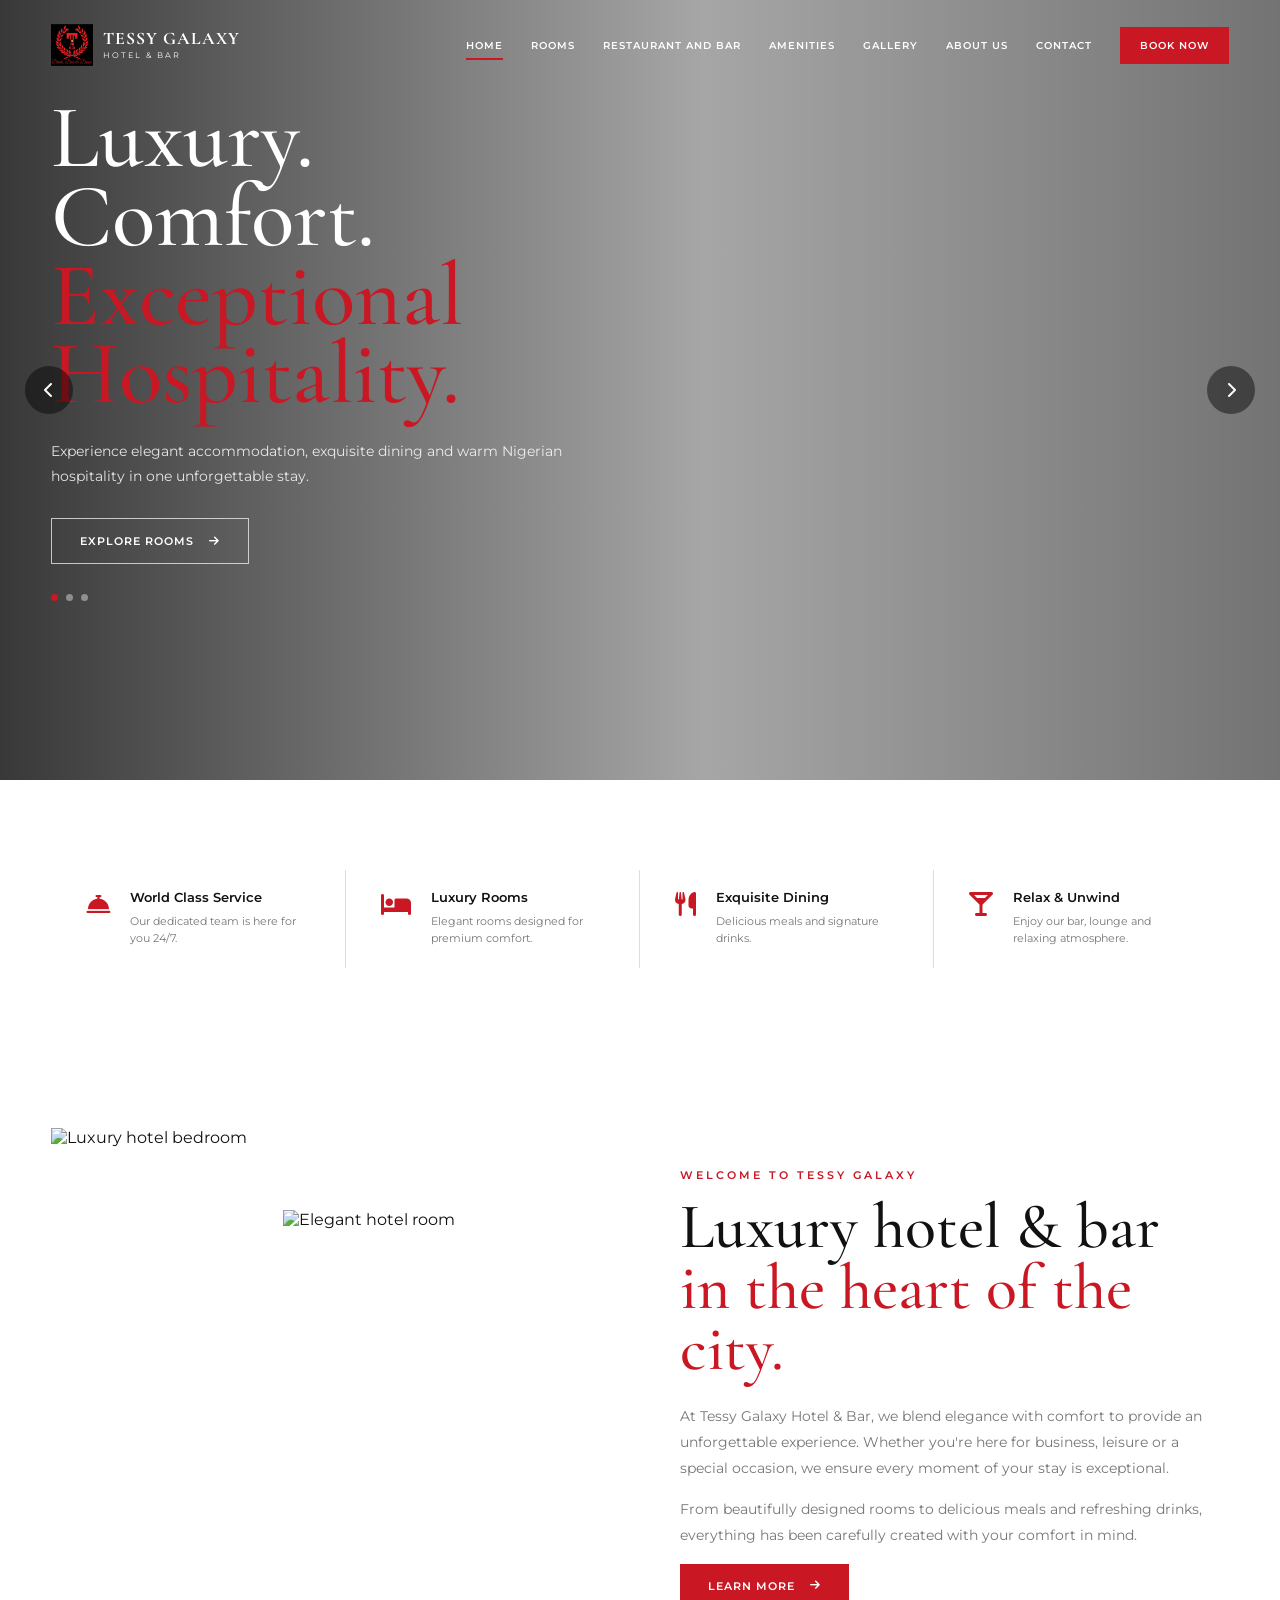
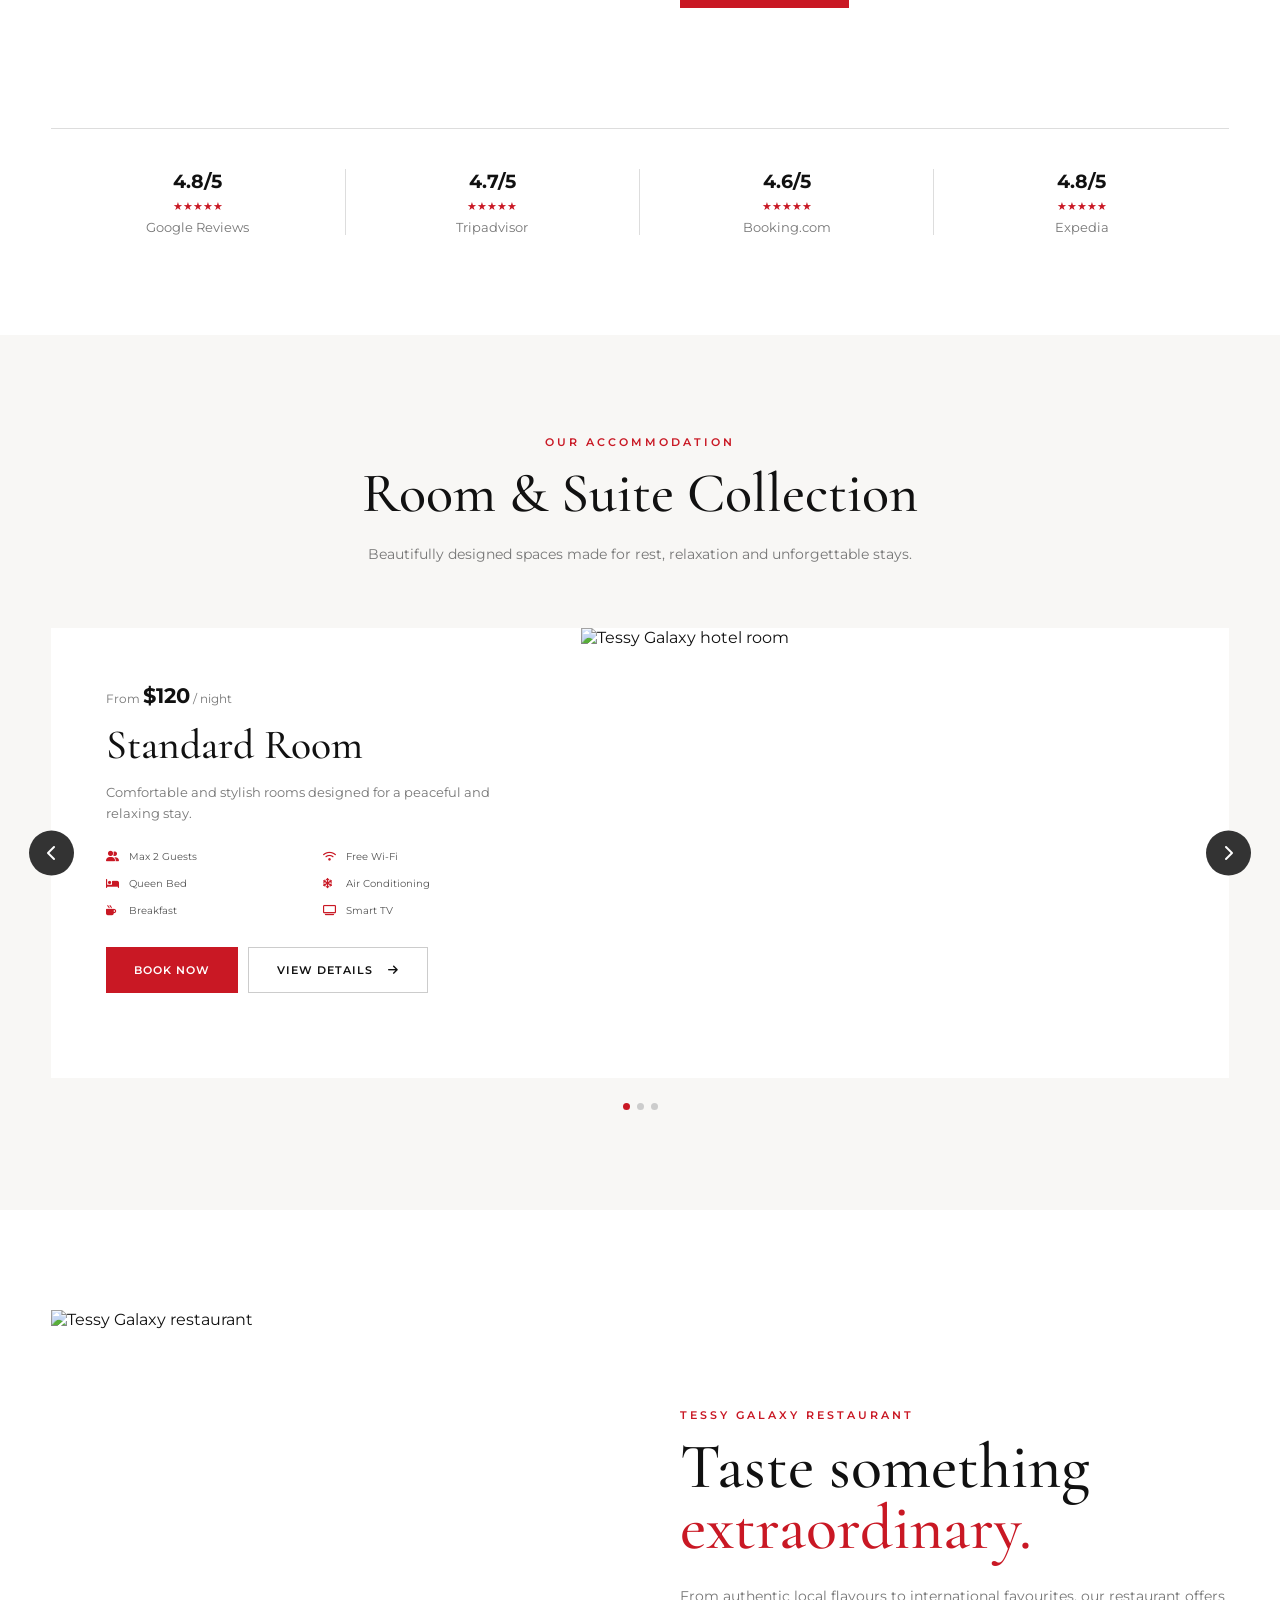
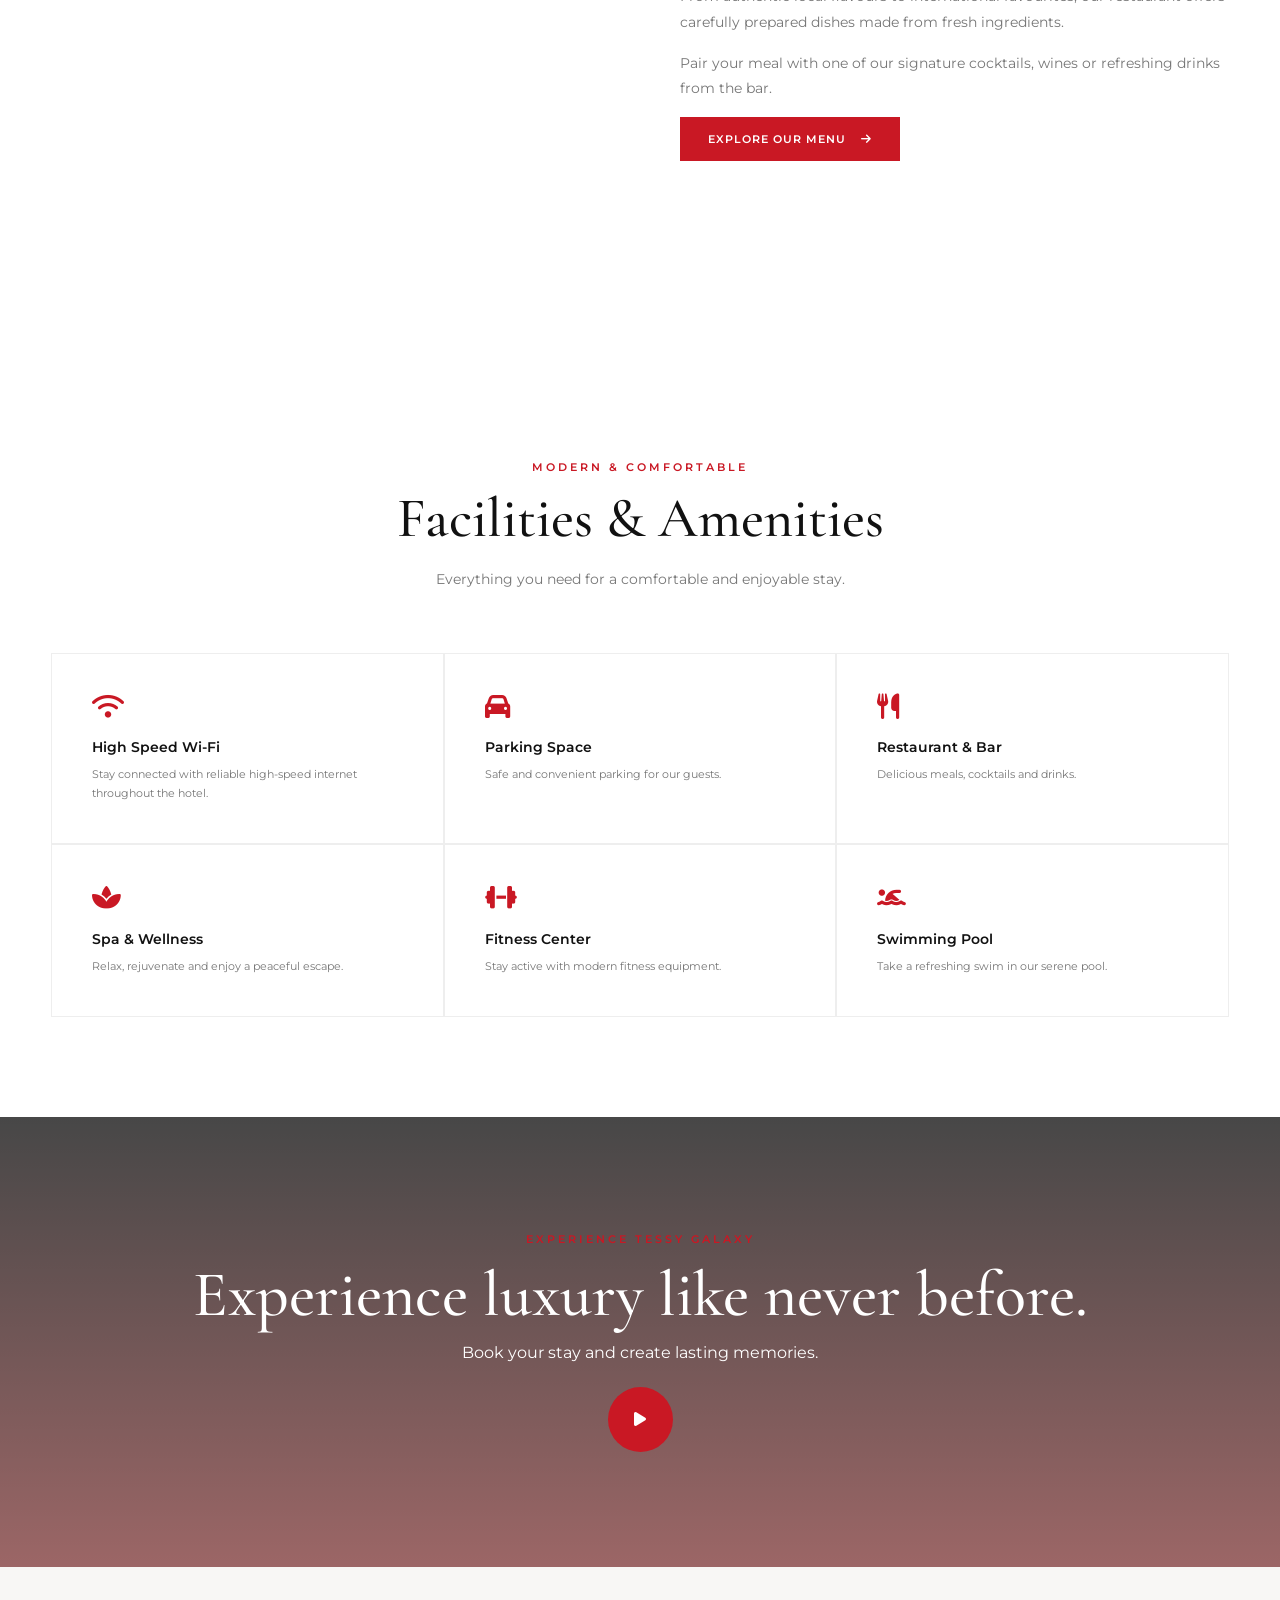
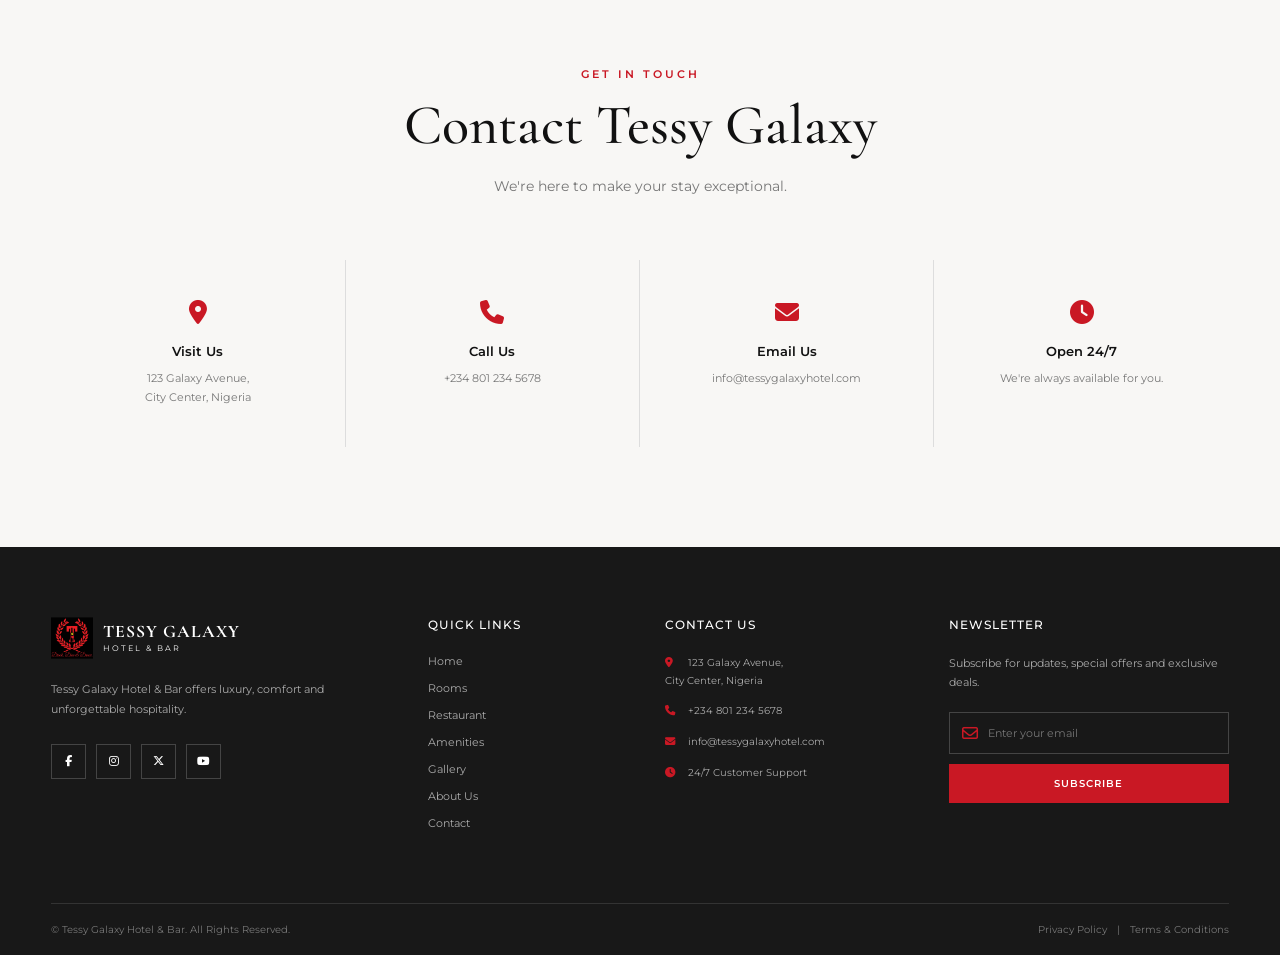
==== commit 253380ca: "Changed the logo and linked the restaurant page" ====
--- a/index.html
+++ b/index.html
@@ -10,6 +10,7 @@
     >
 
     <title>Tessy Galaxy Hotel & Bar</title>
+     <link rel="icon" type="image/png" href="images/logo.png">
 
     <link rel="preconnect" href="https://fonts.googleapis.com">
     <link rel="preconnect" href="https://fonts.gstatic.com" crossorigin>
@@ -34,7 +35,7 @@
         <nav class="navbar container">
 
             <a href="#home" class="logo">
-                <span class="logo-icon">TG</span>
+                <span class="logo-icon"><img src="images/logo.png" ></span>
 
                 <span class="logo-text">
                     <strong>TESSY GALAXY</strong>
@@ -93,6 +94,7 @@
 
             </div>
 
+            
             <div class="hero-overlay"></div>
 
             <button class="slider-arrow slider-prev" id="heroPrev">
@@ -131,7 +133,7 @@
             </div>
 
 
-            <!-- BOOKING BAR -->
+            <!-- BOOKING BAR
             <div class="booking-wrapper container" id="booking">
 
                 <form class="booking-form" id="bookingForm">
@@ -191,6 +193,7 @@
                 </form>
 
             </div>
+            -->
 
         </section>
 
@@ -475,7 +478,7 @@
                 <div class="restaurant-image">
 
                     <img
-                        src="https://images.unsplash.com/photo-1515003197210-e0cd71810b5f?auto=format&fit=crop&w=1200&q=85"
+                        src="https://eatability.com.au/wp-content/uploads/2022/05/20-Nigerian-Catering-Foods-Ideas-13.jpg"
                         alt="Tessy Galaxy restaurant"
                     >
 
@@ -504,7 +507,7 @@
                         wines or refreshing drinks from the bar.
                     </p>
 
-                    <a href="#" class="btn btn-red">
+                    <a href="restaurant.html" class="btn btn-red">
                         Explore Our Menu
                         <i class="fas fa-arrow-right"></i>
                     </a>
@@ -711,7 +714,7 @@
 
                 <a href="#home" class="logo">
 
-                    <span class="logo-icon">TG</span>
+                    <span class="logo-icon"><img src="images/logo.png"></span>
 
                     <span class="logo-text">
                         <strong>TESSY GALAXY</strong>
--- a/index.css
+++ b/index.css
@@ -194,13 +194,9 @@
 .logo-icon {
     width: 42px;
     height: 42px;
-    border: 2px solid var(--red);
-    color: var(--red);
+    border: 2px;
     display: grid;
     place-items: center;
-    font-family: var(--heading-font);
-    font-size: 1.2rem;
-    font-weight: 700;
 }
 
 .logo-text {
